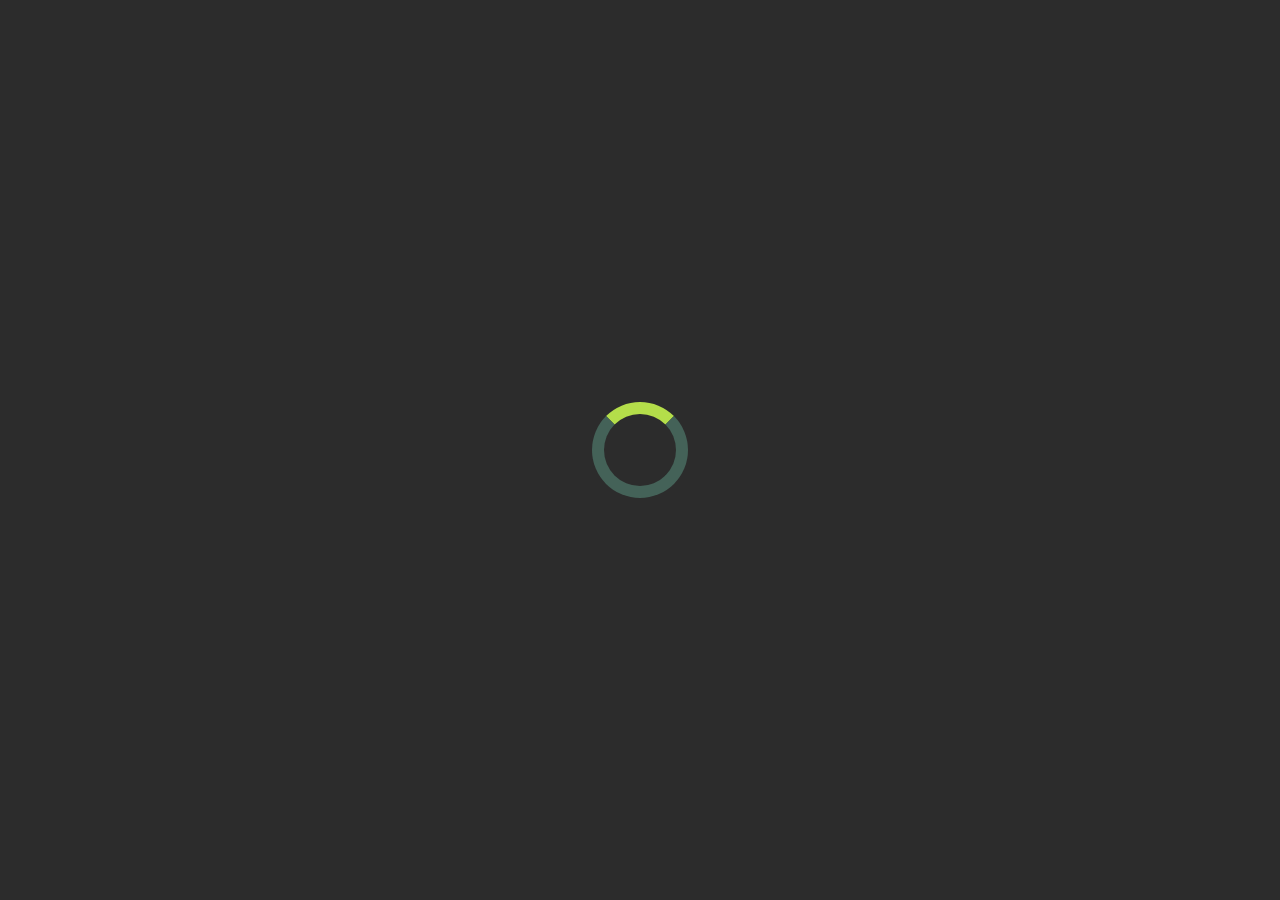
==== about.html @ 7322cbed "Add files via upload" ====
<!DOCTYPE html>
<html lang="en">
    <head>
        <meta charset="UTF-8">
        <meta name="viewport" content="width=device-width, initial-scale=1">
        <!---OG Markup-->
        <meta prefix="og: http://ogp.me/ns#" property="og:type" content="website">
        <meta prefix="og: http://ogp.me/ns#" property="og:title" content="Gaia Gardens Gallery">
        <meta prefix="og: http://ogp.me/ns#" property="og:description" content="Gardening and Tree Services Operating Out of the Seattle, Washington Area">
        <meta prefix="og: http://ogp.me/ns#" property="og:image" content="">
        <meta prefix="og: http://ogp.me/ns#" property="og:url" content="https://gaiagardensllc.com/">
        
        <title>Gaia Gardens Gardening and Tree Care Services</title>
        

        <!---CSS---->
        <link rel="stylesheet" href="css/main.css">
        
        <!---JQuery --->
        <script src="js/jquery-3.3.1.js"></script>
        
        <!-- Scroll Reveal -->
        <script src="https://unpkg.com/scrollreveal"></script>

        <!------Favicon------>
        <link rel="icon" type="image/x-icon" href="favicon/favicon.ico">

    </head>
    
    
    <body>
        <div class="loader"></div>
        <!------Main Content-------->
        <section class="content-container">
            <div class="content-grid">
            </div>
        </section>

        
            
            <!---footer---->
            <section class="footer hide-xs">
                <img id="gaiaartwork" alt="Gaia Gardens Logo" src="https://dsm01pap009files.storage.live.com/y4mifrXWDn3yxB9gNAbVy-Jupr7RdVoeD0kT7TOj5EGvlu9PlruiEE_PYUQQbYkNcsWnRDShMMbOlPxawJz4W0eNv2sY2my3F6KodFZ8nEQTxGMs_5nxZ-_zR8HdlmTIFI4hF0oIhA5LX70OFrwnEfauXGKGcWoj6_lmcTfAcJ6nCyubuO_No4MUYpLi_uggUK7?width=415&height=417&cropmode=none">
                <ul class="footer-ul">
                    <li class="footer-li" id="contact">
                        <h5 class="small-heading">Contact</h5>
                        <div class="three-line-container">
                            <a href = "mailto: bre@gaiagardensllc.com"><img id="mailicon" alt="mail icon" src="https://dsm01pap009files.storage.live.com/y4mYSI6exacHOWHHlFYE_RC-bww2R4UhVESfc-OuA1jfUn0pMkMTsXBqTiuxIhaKdesbsTMjk1hR34NZEmU-bzWkfKzFlLdi6lIK96YnWD4d2fbeAywzHszgT9WhI9O_RxhhParyBE1BhO3GxgsTqyx0ASFQHndNUmtg6ycSFO2pEK9444TTZiMCNu7TdUL7fY2?width=29&height=21&cropmode=none">bre@gaiagardensllc.com</a>
                            <a href="tel:4255126491"><img id="phoneicon" alt="phone icon" src="https://dsm01pap009files.storage.live.com/y4mPuQ8_GMMZfOQOy-wvH6ZScmKBG_Kg0Ayf1g4OPVoG_FqkrB412kARqYMcOAr_sAzrnqt0fIonwmwj_JQiuMnpruhwzKRaUEnkEj-Rs_JO4ds_jMGZ4E4_33dYZwd7o2qSVAqdM_VzGnJ-Qd21-GArDQUo7PVt0PCkWG77WDG4ezesXLjVy29Ha6K-easCRK_?width=21&height=21&cropmode=none">(425)-512-6491</a>
                            
                        </div>
                    </li>
                    <li class="footer-li" id="services">
                        <h5 class="small-heading">Services</h5>
                        <div class="one-line-container">
                            <ul>
                                <li><a href="services.html#garden">Garden Design + Installation </a></li>
                                <li><a href="services.html#tree-care">Tree Trimming and Removal</a></li>
                            </ul>
                        </div>
                    </li>
                    <li class="footer-li" id="location">
                        <h5 class="small-heading">Location</h5>
                        <div class="one-line-container">
                            <p>Seattle, Washington and Eastside, Washington</p>
                        </div>
                    </li>
                </ul>
                <p id="bottom-tag">Gaia Gardens LLC is fully licensed, bonded, and insured</p>
            </section>
        </section>
        <!-- JavaScript -->
        <script src="js/main.js"></script>
        <script src="js/mobile.js"></script>
    
    </body> 
</html>
---- css/main.css ----
@import url("https://use.fontawesome.com/releases/v5.13.1/css/all.css");
@import url("https://fonts.googleapis.com/css2?family=Aref+Ruqaa:wght@400;700&family=Roboto:ital,wght@0,100;0,300;0,400;0,500;0,700;0,900;1,100;1,300;1,400;1,500;1,700;1,900&display=swap");
@import url("https://fonts.googleapis.com/css2?family=Sacramento&display=swap");
@import url("https://use.fontawesome.com/releases/v5.13.1/css/all.css");
@import url("https://fonts.googleapis.com/css2?family=Aref+Ruqaa:wght@400;700&family=Roboto:ital,wght@0,100;0,300;0,400;0,500;0,700;0,900;1,100;1,300;1,400;1,500;1,700;1,900&display=swap");
@import url("https://fonts.googleapis.com/css2?family=Sacramento&display=swap");
@import url("https://use.fontawesome.com/releases/v5.13.1/css/all.css");
@import url("https://fonts.googleapis.com/css2?family=Aref+Ruqaa:wght@400;700&family=Roboto:ital,wght@0,100;0,300;0,400;0,500;0,700;0,900;1,100;1,300;1,400;1,500;1,700;1,900&display=swap");
@import url("https://fonts.googleapis.com/css2?family=Sacramento&display=swap");
@import url("https://use.fontawesome.com/releases/v5.13.1/css/all.css");
@import url("https://fonts.googleapis.com/css2?family=Aref+Ruqaa:wght@400;700&family=Roboto:ital,wght@0,100;0,300;0,400;0,500;0,700;0,900;1,100;1,300;1,400;1,500;1,700;1,900&display=swap");
@import url("https://fonts.googleapis.com/css2?family=Sacramento&display=swap");
* {
  box-sizing: border-box;
}

body {
  width: 100vw;
  overflow-x: hidden;
  overflow-y: scroll;
  margin: 0px;
}

html.sr .load-hidden {
  visibility: hidden;
}

html {
  scroll-behavior: smooth;
}

.main-padding {
  margin: 0;
  text-align: center;
}

.arrow-button-anchor {
  text-decoration: none;
  width: 16vw;
}
.arrow-button-anchor .green-arrow-button {
  display: grid;
  grid-template-columns: 1fr 1fr;
  background-color: #B4DE4A;
  width: 16vw;
  height: 1.8vw;
  border-radius: 44.9876px;
  justify-items: center;
  align-items: center;
  margin: 0;
  transition: 0.4s all ease;
}
.arrow-button-anchor .green-arrow-button p {
  font-family: "Roboto";
  font-style: normal;
  font-weight: 400;
  font-size: 1.2vw;
  font-variant: small-caps;
  margin: 0 0 0 1vw;
  color: #171C09;
  letter-spacing: 0.1em;
  transition: 0.4s all ease;
}
.arrow-button-anchor .green-arrow-button .arrow {
  width: 5vw;
  transition: 0.4s all ease;
  transform: translateX(-1.8em);
}
.arrow-button-anchor .green-arrow-button:hover {
  box-shadow: 0 0.1em 0.5em 0.1em rgb(68, 98, 88);
  background-color: #bff82e;
}
.arrow-button-anchor .green-arrow-button:hover .arrow {
  transform: translateX(0.1em);
}
.arrow-button-anchor .green-arrow-button:hover p {
  letter-spacing: 0.18em;
}

@media only screen and (max-width: 499px) {
  .overlay-carousel-container {
    display: grid;
    opacity: 0;
    visibility: hidden;
    grid-template-columns: 1fr;
    width: 100vw;
    height: 100vh;
    top: 0px;
    left: 0px;
    position: fixed;
    z-index: 99;
    transition: 0.8s all ease;
  }
  .overlay-carousel-container .overlay-carousel {
    display: grid;
    grid-template-columns: 1fr;
    justify-self: center;
    align-self: center;
    width: 90vw;
    height: 90vh;
    z-index: 99;
    background-color: #2C2C2C;
    box-shadow: rgba(50, 50, 105, 0.15) 0px 2px 5px 0px, rgba(0, 0, 0, 0.05) 0px 1px 1px 0px;
  }
  .overlay-carousel-container .overlay-carousel .x {
    position: absolute;
    z-index: 99;
    display: block;
    top: 10vh;
    right: 10vw;
    width: 2vw;
    height: 2vw;
    opacity: 1;
    transition: 0.4s all ease;
  }
  .overlay-carousel-container .overlay-carousel .x:hover {
    cursor: pointer;
    opacity: 0.6;
  }
  .overlay-carousel-container .overlay-carousel .overlay-carousel-picture {
    width: 90%;
    height: 90%;
    padding: 30px;
    align-self: center;
    justify-self: center;
    background-position: center;
    background-size: contain;
    background-repeat: no-repeat;
  }
  .dark-overlay {
    width: 100vw;
    height: 100vh;
    background-color: rgb(68, 98, 88);
    opacity: 0%;
    visibility: hidden;
    position: fixed;
    top: 0px;
    left: 0px;
    z-index: 98;
    transition: 0.4s all ease;
  }
  #alternate-nav-header {
    display: flex;
    flex-direction: column;
    position: absolute;
    justify-content: center;
    align-items: center;
    top: 20vw;
    left: 0px;
    z-index: 99;
    width: 100vw;
    height: 90vh;
    background-color: #2E443E;
  }
  #alternate-nav-header #main-nav ul {
    display: grid;
    width: 100%;
    height: 50vh;
    grid-template-columns: 1fr;
    justify-self: center;
    align-self: center;
    justify-items: center;
    list-style-type: none;
    padding: 0;
    margin-top: 20vw;
    visibility: visible;
  }
  #alternate-nav-header #main-nav ul .non-drop a {
    color: white;
    justify-self: center;
    align-self: center;
    text-decoration: none;
    font-family: "Roboto", sans-serif;
    text-transform: uppercase;
    font-weight: 400;
    font-size: 20px;
    transition: 0.4s all ease;
  }
  #alternate-nav-header #main-nav ul .non-drop a:hover {
    color: #B4DE4A;
    font-size: 21px;
    border-bottom: 3px solid #B4DE4A;
    font-weight: 600;
  }
  #alternate-nav-header #main-nav ul #dropdown {
    display: grid;
    grid-template-columns: 1fr;
  }
  #alternate-nav-header #main-nav ul #dropdown #dropdown-btn {
    color: white;
    text-decoration: none;
    font-family: "Roboto", sans-serif;
    text-transform: uppercase;
    font-weight: 400;
    font-size: 20px;
    transition: 0.4s all ease;
  }
  #alternate-nav-header #main-nav ul #dropdown #dropdown-content {
    display: none;
  }
  .content-container {
    position: relative;
    background-color: #D0D7CF;
    width: 100%;
    padding-top: 12vh;
    display: grid;
    align-self: center;
    justify-self: center;
    grid-template-columns: 1fr;
    z-index: 1;
  }
  .content-container .content-grid {
    display: grid;
    background-color: #FFF;
    width: 100%;
    grid-template-columns: 1fr;
    align-self: center;
    justify-self: center;
    /* hover */
    /* overlay styles */
    /* hover */
  }
  .content-container .content-grid .content-item {
    width: 100%;
    z-index: 99;
    box-shadow: rgba(0, 0, 0, 0.15) 0px 3px 3px 0px;
  }
  .content-container .content-grid .gallery-title {
    background-color: #FFFFFF;
    z-index: 99;
  }
  .content-container .content-grid .gallery-title h2 {
    font-family: "Roboto";
    font-style: normal;
    font-weight: 900;
    font-size: 42px;
    text-align: center;
    font-variant: all-small-caps;
    color: #2C2C2C;
    color: #2C2C2C;
    z-index: 98;
    transition: 1s all ease;
    margin-top: 50px;
    margin-bottom: 50px;
  }
  .content-container .content-grid .image-gallery {
    display: flex;
    flex-direction: column;
    gap: 5px;
    background-color: white;
    margin-left: 15px;
    margin-right: 15px;
  }
  .content-container .content-grid .image-gallery .column {
    display: flex;
    flex-direction: column;
    gap: 10px;
  }
  .content-container .content-grid .image-item img {
    width: 100%;
    border-radius: 0px;
    height: 100%;
    -o-object-fit: cover;
       object-fit: cover;
    box-shadow: rgba(50, 50, 105, 0.15) 0px 2px 5px 0px, rgba(0, 0, 0, 0.05) 0px 1px 1px 0px;
  }
  .content-container .content-grid .project-image-gallery {
    display: grid;
    grid-template-rows: 1fr 1fr 1fr;
    width: 80%;
    height: 90vh;
    gap: 10px;
    background-color: white;
    padding-top: 3vh;
    padding-bottom: 3vw;
    padding-left: 1vw;
    padding-right: 1vw;
    justify-self: center;
  }
  .content-container .content-grid .project-image-gallery .project {
    width: 100%;
  }
  .content-container .content-grid .project-image-gallery .project img {
    -o-object-fit: cover;
       object-fit: cover;
    width: 100%;
    height: 25vh;
  }
  .content-container .content-grid .project-image-gallery .project .project-overlay {
    position: relative;
    width: 100%;
    height: 100%;
    background: rgba(57, 57, 57, 0.502);
    border-radius: 0;
    top: -101%;
    left: 0;
    opacity: 0;
    transition: 0.4s all ease;
    color: #fff;
    font-family: "Roboto";
    font-weight: 400;
    font-size: 20px;
    line-height: 1.7vw;
    color: #FFFFFF;
    z-index: 99;
    /* center overlay content */
    display: flex;
    align-items: center;
    justify-content: center;
    cursor: pointer;
  }
  .content-container .content-grid .project:hover .project-overlay {
    opacity: 1;
  }
  .content-container .content-grid .image-item {
    position: relative;
    cursor: pointer;
  }
  .content-container .content-grid .overlay {
    position: absolute;
    width: 100%;
    height: 100%;
    background: rgba(57, 57, 57, 0.502);
    border-radius: 0;
    top: 0;
    left: 0;
    opacity: 0;
    transition: 0.4s all ease;
    color: #fff;
    font-family: "Roboto";
    font-weight: 400;
    font-size: 20px;
    line-height: 1.7vw;
    color: #FFFFFF;
    /* center overlay content */
    display: flex;
    align-items: center;
    justify-content: center;
  }
  .content-container .content-grid .image-item:hover .overlay {
    opacity: 1;
  }
}
@media only screen and (min-width: 500px) {
  .overlay-carousel-container {
    display: grid;
    opacity: 0;
    visibility: hidden;
    grid-template-columns: 1fr;
    width: 100vw;
    height: 100vh;
    top: 0px;
    left: 0px;
    position: fixed;
    z-index: 99;
    transition: 0.8s all ease;
  }
  .overlay-carousel-container .overlay-carousel {
    display: grid;
    grid-template-columns: 1fr;
    justify-self: center;
    align-self: center;
    width: 90vw;
    height: 90vh;
    z-index: 99;
    background-color: #2C2C2C;
    box-shadow: rgba(50, 50, 105, 0.15) 0px 2px 5px 0px, rgba(0, 0, 0, 0.05) 0px 1px 1px 0px;
  }
  .overlay-carousel-container .overlay-carousel .x {
    position: absolute;
    z-index: 99;
    display: block;
    top: 10vh;
    right: 10vw;
    width: 2vw;
    height: 2vw;
    opacity: 1;
    transition: 0.4s all ease;
  }
  .overlay-carousel-container .overlay-carousel .x:hover {
    cursor: pointer;
    opacity: 0.6;
  }
  .overlay-carousel-container .overlay-carousel .overlay-carousel-picture {
    width: 90%;
    height: 90%;
    padding: 30px;
    align-self: center;
    justify-self: center;
    background-position: center;
    background-size: contain;
    background-repeat: no-repeat;
  }
  .dark-overlay {
    width: 100vw;
    height: 100vh;
    background-color: rgb(68, 98, 88);
    opacity: 0%;
    visibility: hidden;
    position: fixed;
    top: 0px;
    left: 0px;
    z-index: 98;
    transition: 0.4s all ease;
  }
  .overlay-project-container {
    display: grid;
    opacity: 0;
    visibility: hidden;
    grid-template-columns: 1fr;
    width: 100vw;
    height: 100vh;
    top: 0px;
    left: 0px;
    position: fixed;
    z-index: 99;
    transition: 0.8s all ease;
  }
  .overlay-project-container .overlay-project {
    display: grid;
    grid-template-columns: 1fr;
    justify-self: center;
    align-self: center;
    width: 90vw;
    height: 98vh;
    z-index: 99;
    background-color: white;
    box-shadow: rgba(50, 50, 105, 0.15) 0px 2px 5px 0px, rgba(0, 0, 0, 0.05) 0px 1px 1px 0px;
  }
  .overlay-project-container .overlay-project .projectx {
    position: absolute;
    z-index: 99;
    display: block;
    top: 10vh;
    right: 10vw;
    width: 2vw;
    height: 2vw;
    opacity: 1;
    transition: 0.4s all ease;
  }
  .overlay-project-container .overlay-project .projectx:hover {
    cursor: pointer;
    opacity: 0.6;
  }
  .overlay-project-container .overlay-project .project-content {
    width: 50%;
    height: 90%;
    padding: 30px;
    align-self: center;
    justify-self: center;
    background-position: center;
    background-size: contain;
    background-repeat: no-repeat;
  }
  .overlay-project-container .overlay-project .project-content h2 {
    font-family: "Roboto";
    font-style: normal;
    font-weight: 900;
    font-size: 3vw;
    text-align: center;
    font-variant: all-small-caps;
    color: #2C2C2C;
    color: #2C2C2C;
    height: 12vh;
    padding-top: 3vh;
    z-index: 98;
    margin: 0;
  }
  #alternate-nav-header {
    display: grid;
    position: absolute;
    top: 3vh;
    right: 4vw;
    z-index: 99;
    width: 100vw;
    align-content: flex-end;
  }
  #alternate-nav-header #alternate-nav ul {
    display: grid;
    width: 50%;
    grid-template-columns: 1fr 1fr 1fr 1fr 1fr;
    justify-self: center;
    align-self: center;
    justify-items: center;
    list-style-type: none;
    padding: 0;
    background-color: none;
  }
  #alternate-nav-header #alternate-nav ul .non-drop a {
    color: white;
    justify-self: center;
    align-self: center;
    text-decoration: none;
    font-family: "Roboto", sans-serif;
    text-transform: uppercase;
    font-weight: 400;
    font-size: 0.9vw;
    transition: 0.4s all ease;
  }
  #alternate-nav-header #alternate-nav ul .non-drop a:hover {
    color: #B4DE4A;
    font-size: 0.95vw;
    border-bottom: 3px solid #B4DE4A;
    font-weight: 600;
  }
  #alternate-nav-header #alternate-nav ul #dropdown {
    display: grid;
    grid-template-columns: 1fr;
  }
  #alternate-nav-header #alternate-nav ul #dropdown #dropdown-btn {
    color: white;
    justify-self: center;
    align-self: center;
    text-decoration: none;
    font-family: "Roboto", sans-serif;
    text-transform: uppercase;
    font-weight: 400;
    font-size: 0.9vw;
    transition: 0.4s all ease;
  }
  #alternate-nav-header #alternate-nav ul #dropdown #dropdown-btn:hover {
    color: #B4DE4A;
    font-size: 0.95vw;
    font-weight: 500;
  }
  #alternate-nav-header #alternate-nav ul #dropdown #dropdown-content {
    display: grid;
    height: 0px;
    width: 100%;
    opacity: 0;
    grid-template-rows: 1fr 1fr 1fr;
    grid-template-columns: 1fr;
    align-items: center;
    background-color: #1C312A;
    padding: 0px;
    transition: 0.4s all ease;
  }
  #alternate-nav-header #alternate-nav ul #dropdown #dropdown-content a {
    transition: 0.4s all ease;
    text-decoration: none;
    font-family: "Roboto", sans-serif;
    text-transform: uppercase;
    font-weight: 400;
    font-size: small;
    padding: 10px;
    text-align: center;
    color: white;
    opacity: 0;
  }
  #alternate-nav-header #alternate-nav ul #dropdown:hover #dropdown-content {
    display: grid;
    grid-template-rows: 1fr 1fr 1fr;
    height: 10vw;
    width: 100%;
    opacity: 100%;
  }
  #alternate-nav-header #alternate-nav ul #dropdown:hover #dropdown-content a {
    opacity: 1;
  }
  #alternate-nav-header #alternate-nav ul #dropdown:hover #dropdown-content a:hover {
    color: #B4DE4A;
  }
  .content-container {
    position: relative;
    background-color: #D0D7CF;
    width: 100%;
    padding-top: 12vh;
    display: grid;
    align-self: center;
    justify-self: center;
    grid-template-columns: 1fr;
    z-index: 1;
  }
  .content-container .content-grid {
    display: grid;
    background-color: #FFF;
    width: 60%;
    grid-template-columns: 1fr;
    align-self: center;
    justify-self: center;
    margin-top: 10vh;
    margin-bottom: 30vh;
    /* hover */
    /* overlay styles */
    /* hover */
  }
  .content-container .content-grid .content-item {
    width: 100%;
    z-index: 99;
    box-shadow: rgba(0, 0, 0, 0.15) 0px 3px 3px 0px;
  }
  .content-container .content-grid #treeline {
    width: 100vw;
    position: absolute;
    bottom: -5vw;
    left: 0px;
    z-index: 1;
  }
  .content-container .content-grid .project-info #project-name {
    font-family: "Roboto";
    font-style: normal;
    font-weight: 900;
    font-size: 3vw;
    text-align: center;
    font-variant: all-small-caps;
    color: #2C2C2C;
    z-index: 98;
    margin: 0;
  }
  .content-container .content-grid .project-info #project-text1 {
    color: rgb(68, 98, 88);
    font-family: "Roboto";
    font-weight: 600;
    font-size: 1.2vw;
    line-height: 140%;
    text-align: left;
    margin: 0;
    padding-top: 2vw;
    font-variant: all-small-caps;
  }
  .content-container .content-grid .project-info #project-text2 {
    color: #2C2C2C;
    font-family: "Roboto";
    font-weight: 300;
    font-size: 1vw;
    line-height: 140%;
    text-align: left;
    width: 80%;
    word-wrap: break-word;
    margin: 0;
    padding-top: 2vw;
  }
  .content-container .content-grid #back-to-gallery-btn a {
    text-decoration: none;
  }
  .content-container .content-grid #carousel {
    display: flex;
    flex-direction: column;
    background-color: #2C2C2C;
    justify-self: center;
    align-self: center;
    z-index: 99;
    width: 100%;
    box-shadow: rgba(17, 17, 26, 0.1) 0px 0px 16px;
  }
  .content-container .content-grid #carousel #whitetitle {
    font-family: "Roboto";
    font-style: normal;
    font-weight: 900;
    font-size: 3vw;
    text-align: center;
    font-variant: all-small-caps;
    color: white;
    background-color: #2C2C2C;
    height: 12vh;
    padding-top: 3vh;
    z-index: 98;
    margin: 0;
    transition: 1s all ease;
  }
  .content-container .content-grid #carousel #greentitle {
    font-family: "Roboto";
    font-style: normal;
    font-weight: 900;
    font-size: 3vw;
    text-align: center;
    font-variant: all-small-caps;
    color: #B4DE4A;
    background-color: #2C2C2C;
    height: 12vh;
    padding-top: 3vh;
    z-index: 98;
    margin: 0;
    transition: 1s all ease;
  }
  .content-container .content-grid #carousel #carousel-arrows {
    height: 50vh;
    width: 100%;
    z-index: 95;
    display: flex;
    flex-direction: row;
  }
  .content-container .content-grid #carousel #carousel-arrows #leftdiv {
    background: linear-gradient(90deg, rgba(0, 0, 0, 0.8) 30%, rgba(0, 0, 0, 0));
    height: 50vh;
    width: 10vh;
    left: 0px;
    z-index: 98;
    display: flex;
    flex-direction: column;
    align-items: center;
    justify-content: center;
  }
  .content-container .content-grid #carousel #carousel-arrows #leftdiv #leftarrow {
    height: 5vw;
    cursor: pointer;
    transition: 0.2s all ease;
    visibility: hidden;
  }
  .content-container .content-grid #carousel #carousel-arrows #rightdiv {
    background: linear-gradient(-90deg, rgba(0, 0, 0, 0.8) 30%, rgba(0, 0, 0, 0.459) 80%, rgba(0, 0, 0, 0));
    height: 50vh;
    width: 10vh;
    margin: 0;
    position: absolute;
    right: 20vw;
    z-index: 98;
    display: flex;
    flex-direction: column;
    align-items: center;
    justify-content: center;
  }
  .content-container .content-grid #carousel #carousel-arrows #rightdiv #rightarrow {
    height: 5vw;
    cursor: pointer;
    transition: 0.2s all ease;
    visibility: visible;
  }
  .content-container .content-grid #carousel #carousel-image-container {
    width: 50vw;
    height: 50vw;
    background-color: transparent;
    overflow: hidden;
    z-index: 1;
    position: absolute;
    left: 25vw;
    top: 34vh;
    display: block;
  }
  .content-container .content-grid #carousel #carousel-image-container #img-window {
    height: 50vh;
    width: -moz-max-content;
    width: max-content;
  }
  .content-container .content-grid #carousel #carousel-image-container #img-window #img1 {
    background-image: url("https://onedrive.live.com/embed?resid=B81A9B7983F88386%218947&authkey=%21AB1Qh04as1rQ2TA&width=1920&height=1440");
    background-size: cover;
    background-repeat: no-repeat;
    background-position: center;
    width: 60vw;
    height: 50vh;
    position: absolute;
    left: 0;
    top: 0;
    transition: 2s all ease;
  }
  .content-container .content-grid #carousel #carousel-image-container #img-window #img2 {
    background-image: url("https://onedrive.live.com/embed?resid=B81A9B7983F88386%218937&authkey=%21AOdy5b469STyz9c&width=1221&height=1628");
    background-size: cover;
    background-repeat: no-repeat;
    background-position: center;
    width: 60vw;
    height: 50vh;
    position: absolute;
    left: 70vw;
    top: 0;
    transition: 2s all ease;
  }
  .content-container .content-grid #carousel #carousel-image-container #img-window #img3 {
    background-image: url("https://onedrive.live.com/embed?resid=B81A9B7983F88386%218866&authkey=%21APNppxyABeuv5hM&width=688&height=810");
    background-size: cover;
    background-repeat: no-repeat;
    background-position: center;
    width: 60vw;
    height: 50vh;
    position: absolute;
    left: 140vw;
    top: 0;
    transition: 2s all ease;
  }
  .content-container .content-grid #carousel #carousel-description {
    display: flex;
    height: 30%;
    width: 100%;
    flex-direction: column;
    align-items: flex-start;
    justify-content: center;
    padding: 5vw;
  }
  .content-container .content-grid #carousel #carousel-description h3 {
    font-family: "Roboto";
    font-style: normal;
    font-weight: 600;
    font-size: 1.2vw;
    line-height: 2vw;
    margin: 0;
    font-variant: all-small-caps;
    color: #B4DE4A;
  }
  .content-container .content-grid #carousel #carousel-description p {
    font-family: "Roboto";
    font-weight: 200;
    font-size: 0.9vw;
    line-height: 1.7vw;
    color: #FFFFFF;
  }
  .content-container .content-grid .gallery-title {
    background-color: #FFFFFF;
    z-index: 99;
    padding-top: 10vh;
  }
  .content-container .content-grid .gallery-title h2 {
    font-family: "Roboto";
    font-style: normal;
    font-weight: 900;
    font-size: 3vw;
    text-align: center;
    font-variant: all-small-caps;
    color: #2C2C2C;
    color: #2C2C2C;
    height: 12vh;
    padding-top: 3vh;
    z-index: 98;
    margin: 0;
    transition: 1s all ease;
  }
  .content-container .content-grid .image-gallery {
    display: flex;
    flex-direction: row;
    gap: 1vw;
    background-color: white;
    padding-top: 3vh;
    padding-bottom: 3vw;
    padding-left: 1vw;
    padding-right: 1vw;
  }
  .content-container .content-grid .project-image-gallery {
    display: grid;
    grid-template-columns: 1fr 1fr 1fr;
    height: 60vh;
    gap: 1vw;
    background-color: white;
    padding-top: 3vh;
    padding-bottom: 3vw;
    padding-left: 1vw;
    padding-right: 1vw;
  }
  .content-container .content-grid .project-image-gallery .project {
    width: 100%;
  }
  .content-container .content-grid .project-image-gallery .project img {
    -o-object-fit: cover;
       object-fit: cover;
    width: 100%;
    height: 100%;
  }
  .content-container .content-grid .project-image-gallery .project .project-overlay {
    position: relative;
    width: 100%;
    height: 100%;
    background: rgba(57, 57, 57, 0.502);
    border-radius: 0;
    top: -101%;
    left: 0;
    opacity: 0;
    transition: 0.4s all ease;
    color: #fff;
    font-family: "Roboto";
    font-weight: 400;
    font-size: 0.9vw;
    line-height: 1.7vw;
    color: #FFFFFF;
    z-index: 99;
    /* center overlay content */
    display: flex;
    align-items: center;
    justify-content: center;
    cursor: pointer;
  }
  .content-container .content-grid .project:hover .project-overlay {
    opacity: 1;
  }
  .content-container .content-grid .image-gallery .column {
    display: flex;
    flex-direction: column;
    gap: 1vw;
  }
  .content-container .content-grid .image-item img {
    width: 100%;
    border-radius: 0px;
    height: 100%;
    -o-object-fit: cover;
       object-fit: cover;
    box-shadow: rgba(50, 50, 105, 0.15) 0px 2px 5px 0px, rgba(0, 0, 0, 0.05) 0px 1px 1px 0px;
  }
  .content-container .content-grid .image-item {
    position: relative;
    cursor: pointer;
  }
  .content-container .content-grid .overlay {
    position: absolute;
    width: 100%;
    height: 100%;
    background: rgba(57, 57, 57, 0.502);
    border-radius: 0;
    top: 0;
    left: 0;
    opacity: 0;
    transition: 0.4s all ease;
    color: #fff;
    font-family: "Roboto";
    font-weight: 400;
    font-size: 0.9vw;
    line-height: 1.7vw;
    color: #FFFFFF;
    /* center overlay content */
    display: flex;
    align-items: center;
    justify-content: center;
  }
  .content-container .content-grid .image-item:hover .overlay {
    opacity: 1;
  }
}
@media only screen and (max-width: 499px) {
  .content-container {
    position: relative;
    background-color: #D0D7CF;
    width: 100%;
    display: grid;
    align-self: center;
    justify-self: center;
    grid-template-columns: 1fr;
    z-index: 1;
    padding-top: 8vh;
  }
  .content-container #servicesbanner {
    display: grid;
    grid-template-rows: 2fr;
    width: 100vw;
    height: 85vh;
    background-position: center;
    background-repeat: no-repeat;
    background-size: cover;
    background-image: url("https://onedrive.live.com/embed?resid=B81A9B7983F88386%218945&authkey=%21ANOnX3tIMdao29k&width=1000&height=572");
  }
  .content-container #servicesbanner #mobiletext1 {
    width: 100vw;
    display: flex;
    flex-direction: row;
    position: relative;
    justify-content: center;
  }
  .content-container #servicesbanner #mobiletext1 h2 {
    padding-top: 150px;
    width: 80vw;
    text-align: center;
    font-family: "Roboto";
    font-style: normal;
    font-weight: 700;
    font-size: 28px;
    font-variant: all-small-caps;
    color: white;
  }
  .content-container #servicesbanner #mobiletext2 {
    width: 100vw;
    display: grid;
    grid-template-columns: 1fr;
    position: relative;
    justify-items: center;
    padding-bottom: 100px;
  }
  .content-container #servicesbanner #mobiletext2 h4 {
    font-style: normal;
    text-align: center;
    font-family: "Roboto";
    font-weight: 300;
    font-size: 20px;
    color: white;
    width: 70vw;
    padding-bottom: 20px;
  }
  .content-container #servicesbanner #mobiletext2 a {
    width: 200px;
    height: 40px;
    background-color: #B4DE4A;
    text-decoration: none;
    border-radius: 25px;
    display: grid;
    transition: 0.4s all ease;
  }
  .content-container #servicesbanner #mobiletext2 a p {
    font-family: "Roboto";
    color: rgb(0, 0, 0);
    margin: 0;
    align-self: center;
    justify-self: center;
  }
  .content-container #servicesbanner #mobiletext2 a:hover {
    background-color: rgba(180, 222, 74, 0.5607843137);
    box-shadow: 0 0.1em 0.5em 0.1em rgba(0, 0, 0, 0.801);
    cursor: pointer;
  }
  .content-container #servicesbanner #mobiletext2 a:hover p {
    color: white;
  }
  .content-container .services-title {
    background-color: transparent;
    z-index: 99;
    padding-top: 30px;
    width: 100%;
    justify-self: center;
  }
  .content-container .services-title h2 {
    font-family: "Roboto";
    font-style: normal;
    font-weight: 900;
    font-size: 42px;
    text-align: center;
    font-variant: all-small-caps;
    color: #2C2C2C;
    color: #2C2C2C;
    height: 12vh;
    padding-top: 3vh;
    z-index: 98;
    margin: 0;
    transition: 1s all ease;
  }
  .content-container #tree-care {
    display: flex;
    flex-direction: column;
    background-color: #FFF;
    width: 100%;
    justify-self: center;
    align-items: center;
    justify-items: center;
    padding-top: 30px;
  }
  .content-container #tree-care .image-row {
    display: flex;
    flex-direction: row;
    width: 95%;
    justify-self: center;
    align-content: center;
    justify-content: center;
    margin-top: 5vw;
  }
  .content-container #tree-care .image-row img {
    width: 95%;
    justify-self: center;
  }
  .content-container #tree-care h3 {
    font-family: "Roboto";
    font-style: normal;
    font-weight: 800;
    font-size: 28px;
    text-align: center;
    font-variant: all-small-caps;
    color: rgb(68, 98, 88);
    padding-top: 30px;
    line-height: 80%;
    width: 70%;
    margin-top: 1vw;
    margin-bottom: 0;
  }
  .content-container #tree-care p {
    color: #2C2C2C;
    font-family: "Roboto";
    font-weight: 300;
    font-size: 18px;
    line-height: 140%;
    width: 60%;
    height: 70%;
    word-wrap: break-word;
    margin: 0;
    padding-top: 30px;
    padding-bottom: 60px;
    text-align: center;
  }
  .content-container #garden {
    display: grid;
    background-color: #FFF;
    width: 100%;
    justify-self: center;
    align-content: center;
    justify-items: center;
    padding-top: 30px;
  }
  .content-container #garden .image-row {
    display: flex;
    flex-direction: row;
    width: 100%;
    justify-self: center;
    align-content: center;
    justify-content: center;
    margin-top: 5vw;
  }
  .content-container #garden .image-row img {
    width: 95%;
    justify-self: center;
  }
  .content-container #garden h3 {
    font-family: "Roboto";
    font-style: normal;
    font-weight: 800;
    font-size: 28px;
    text-align: center;
    font-variant: all-small-caps;
    color: rgb(68, 98, 88);
    padding-top: 30px;
    width: 70%;
    margin-top: 1vw;
    margin-bottom: 0;
    line-height: 80%;
  }
  .content-container #garden p {
    color: #2C2C2C;
    font-family: "Roboto";
    font-weight: 300;
    font-size: 18px;
    line-height: 140%;
    width: 60%;
    height: 70%;
    word-wrap: break-word;
    margin: 0;
    padding-top: 30px;
    text-align: center;
    padding-bottom: 60px;
  }
  .content-container #question-header {
    background-color: #2C2C2C;
    width: 100%;
    height: 60vh;
    justify-self: center;
    display: flex;
    flex-direction: column;
    justify-content: center;
    justify-items: center;
    align-items: center;
  }
  .content-container #question-header h3 {
    color: #B4DE4A;
    font-family: "Roboto";
    font-size: 25px;
    font-style: normal;
    font-weight: 900;
    line-height: 95.187%;
    font-variant: all-small-caps;
    letter-spacing: 0.25vw;
  }
  .content-container #question-header ol {
    width: 95%;
  }
  .content-container #question-header ol li {
    color: #FFF;
    font-family: "Roboto";
    font-size: 18px;
    font-style: normal;
    font-weight: 400;
    line-height: 95.187%;
    font-variant: all-small-caps;
    padding-top: 1vw;
    padding-bottom: 1vw;
    letter-spacing: 0.1vw;
  }
  .content-container #questionnaire {
    display: flex;
    width: 100%;
    align-self: center;
    justify-self: center;
    align-content: center;
    margin-bottom: 5vw;
    background-color: white;
  }
  .content-container #questionnaire #edef3681-fa9e-4070-b2be-fc23075d9115 {
    width: 100% !important;
    background-color: white;
    margin-top: 5vw;
  }
}
@media only screen and (min-width: 500px) {
  .content-container {
    position: relative;
    background-color: #D0D7CF;
    width: 100%;
    padding-top: 12vh;
    display: grid;
    align-self: center;
    justify-self: center;
    grid-template-columns: 1fr;
    z-index: 1;
  }
  .content-container #servicesbanner {
    display: grid;
    width: 100vw;
    height: 40vw;
    background-position: center;
    background-repeat: no-repeat;
    background-size: cover;
    background-image: url("https://onedrive.live.com/embed?resid=B81A9B7983F88386%218945&authkey=%21ANOnX3tIMdao29k&width=1000&height=572");
  }
  .content-container #servicesbanner #text1 {
    position: absolute;
    left: 10%;
    top: 10%;
    width: -moz-fit-content;
    width: fit-content;
    height: -moz-fit-content;
    height: fit-content;
    display: flex;
    flex-direction: row;
  }
  .content-container #servicesbanner #text1 h2 {
    text-align: left;
    width: -moz-fit-content;
    width: fit-content;
    font-family: "Roboto";
    font-style: normal;
    font-weight: 700;
    font-size: 30px;
    font-variant: all-small-caps;
    color: white;
    line-height: 80%;
    margin-right: 0;
    margin-left: 1vw;
    transition: 0.4 s all ease;
  }
  .content-container #servicesbanner #text2 {
    display: flex;
    flex-direction: row;
    position: absolute;
    left: 10%;
    top: 11%;
  }
  .content-container #servicesbanner #text2 h4 {
    font-style: normal;
    font-family: "Roboto";
    font-weight: 300;
    font-size: 24px;
    color: white;
    line-height: 80%;
    margin-right: 0;
    opacity: 0;
    margin-left: 1vw;
  }
  .content-container #servicesbanner #text2 a {
    margin-left: 200px;
    width: 200px;
    height: 40px;
    background-color: #B4DE4A;
    text-decoration: none;
    border-radius: 25px;
    display: grid;
    transition: 0.4s all ease;
  }
  .content-container #servicesbanner #text2 a p {
    font-family: "Roboto";
    color: rgb(0, 0, 0);
    margin: 0;
    align-self: center;
    justify-self: center;
  }
  .content-container #servicesbanner #text2 a:hover {
    background-color: rgba(180, 222, 74, 0.5607843137);
    box-shadow: 0 0.1em 0.5em 0.1em rgba(0, 0, 0, 0.801);
    cursor: pointer;
  }
  .content-container #servicesbanner #text2 a:hover p {
    color: white;
  }
  .content-container .services-title {
    background-color: transparent;
    z-index: 99;
    padding-top: 5vh;
    width: 100%;
    justify-self: center;
  }
  .content-container .services-title h2 {
    font-family: "Roboto";
    font-style: normal;
    font-weight: 900;
    font-size: 3vw;
    text-align: center;
    font-variant: all-small-caps;
    color: #2C2C2C;
    color: #2C2C2C;
    height: 12vh;
    padding-top: 3vh;
    z-index: 98;
    margin: 0;
    transition: 1s all ease;
  }
  .content-container #tree-care {
    display: flex;
    flex-direction: column;
    background-color: #FFF;
    width: 100%;
    justify-self: center;
    align-items: center;
    justify-items: center;
  }
  .content-container #tree-care .image-row {
    display: flex;
    flex-direction: row;
    width: 80%;
    justify-self: center;
    align-content: center;
    justify-content: center;
    margin-top: 5vw;
  }
  .content-container #tree-care .image-row img {
    width: 80%;
    justify-self: center;
  }
  .content-container #tree-care h3 {
    font-family: "Roboto";
    font-style: normal;
    font-weight: 800;
    font-size: 1.75vw;
    text-align: center;
    font-variant: all-small-caps;
    color: rgb(68, 98, 88);
    padding-top: 2vh;
    width: 70%;
    margin-top: 1vw;
    margin-bottom: 0;
  }
  .content-container #tree-care p {
    font-family: "Roboto";
    padding: 1vw;
    color: #2C2C2C;
    font-family: "Roboto";
    font-weight: 300;
    font-size: 1.2vw;
    line-height: 150%;
    text-align: left;
    width: 70%;
    height: 70%;
    margin-bottom: 12vw;
  }
  .content-container #garden {
    display: grid;
    background-color: #FFF;
    width: 100%;
    justify-self: center;
    align-content: center;
    justify-items: center;
  }
  .content-container #garden .image-row {
    display: flex;
    flex-direction: row;
    width: 80%;
    justify-self: center;
    align-content: center;
    justify-content: center;
    margin-top: 5vw;
  }
  .content-container #garden .image-row img {
    width: 80%;
    justify-self: center;
  }
  .content-container #garden h3 {
    font-family: "Roboto";
    font-style: normal;
    font-weight: 800;
    font-size: 1.75vw;
    text-align: center;
    font-variant: all-small-caps;
    color: rgb(68, 98, 88);
    padding-top: 2vh;
    width: 70%;
    margin-top: 1vw;
    margin-bottom: 0;
  }
  .content-container #garden p {
    font-family: "Roboto";
    padding: 1vw;
    margin-top: 2vh;
    color: #2C2C2C;
    font-family: "Roboto";
    font-weight: 300;
    font-size: 1.2vw;
    line-height: 150%;
    text-align: left;
    width: 70%;
    height: 70%;
    padding-top: 2vw;
    margin-bottom: 5vw;
  }
  .content-container #question-header {
    background-color: #2C2C2C;
    width: 100%;
    justify-self: center;
    display: flex;
    flex-direction: column;
    justify-content: center;
    justify-items: center;
    align-items: center;
    height: 20vw;
  }
  .content-container #question-header h3 {
    color: #B4DE4A;
    font-family: "Roboto";
    font-size: 1.5vw;
    font-style: normal;
    font-weight: 900;
    line-height: 95.187%;
    font-variant: all-small-caps;
    letter-spacing: 0.25vw;
  }
  .content-container #question-header ol {
    width: 60%;
  }
  .content-container #question-header ol li {
    color: #FFF;
    font-family: "Roboto";
    font-size: 1.2vw;
    font-style: normal;
    font-weight: 400;
    line-height: 95.187%;
    font-variant: all-small-caps;
    padding-top: 1vw;
    padding-bottom: 1vw;
    letter-spacing: 0.1vw;
  }
  .content-container #questionnaire {
    display: flex;
    width: 100%;
    align-self: center;
    justify-self: center;
    align-content: center;
    margin-bottom: 5vw;
    background-color: white;
  }
  .content-container #questionnaire #edef3681-fa9e-4070-b2be-fc23075d9115 {
    width: 100% !important;
    background-color: white;
    margin-top: 5vw;
  }
}
@media only screen and (max-width: 499px) {
  .content-wip-page {
    position: relative;
    background-color: #1C312A;
    width: 100%;
    padding-top: 12vh;
    display: grid;
    align-self: center;
    justify-self: center;
    grid-template-columns: 1fr;
    z-index: 1;
  }
  .content-wip-page .content-grid {
    display: grid;
    width: 70vw;
    grid-template-columns: 1fr;
    align-self: center;
    justify-self: center;
    margin-top: 10vh;
    margin-bottom: 10vh;
  }
  .content-wip-page .content-grid .content-item {
    width: 100%;
    z-index: 99;
    box-shadow: rgba(0, 0, 0, 0.15) 0px 3px 3px 0px;
  }
  .content-wip-page .content-grid #wip {
    height: 70vh;
    background-color: rgb(68, 98, 88);
    display: flex;
    align-items: center;
    justify-content: center;
    padding: 4vw;
  }
  .content-wip-page .content-grid #wip h1 {
    font-family: "Roboto";
    font-style: normal;
    font-weight: 800;
    font-size: 2.5vw;
    text-align: center;
    font-variant: all-small-caps;
    color: #B4DE4A;
  }
}
@media only screen and (min-width: 500px) {
  .content-wip-page {
    position: relative;
    background-color: #1C312A;
    width: 100%;
    padding-top: 12vh;
    display: grid;
    align-self: center;
    justify-self: center;
    grid-template-columns: 1fr;
    z-index: 1;
  }
  .content-wip-page .content-grid {
    display: grid;
    width: 70vw;
    grid-template-columns: 1fr;
    align-self: center;
    justify-self: center;
    margin-top: 10vh;
    margin-bottom: 10vh;
  }
  .content-wip-page .content-grid .content-item {
    width: 100%;
    z-index: 99;
    box-shadow: rgba(0, 0, 0, 0.15) 0px 3px 3px 0px;
  }
  .content-wip-page .content-grid #wip {
    height: 70vh;
    background-color: rgb(68, 98, 88);
    display: flex;
    align-items: center;
    justify-content: center;
    padding: 4vw;
  }
  .content-wip-page .content-grid #wip h1 {
    font-family: "Roboto";
    font-style: normal;
    font-weight: 800;
    font-size: 2.5vw;
    text-align: center;
    font-variant: all-small-caps;
    color: #B4DE4A;
  }
}
@media only screen and (max-width: 499px) {
  .hide-xs {
    display: none;
    visibility: hidden;
  }
  .loader {
    position: fixed;
    left: 0;
    top: 0;
    width: 100vw;
    height: 100vh;
    display: flex;
    align-items: center;
    justify-content: center;
    background: #2C2C2C;
    z-index: 200;
    transition: opacity 0.75s, visibility 0.75s;
  }
  .loader--hidden {
    opacity: 0;
    visibility: hidden;
  }
  .loader::after {
    content: "";
    width: 8vh;
    height: 8vh;
    border: 1vw solid rgb(68, 98, 88);
    border-top-color: #B4DE4A;
    border-radius: 50%;
    animation: loading 0.75s ease infinite;
  }
  @keyframes loading {
    from {
      transform: rotate(0turn);
    }
    to {
      transform: rotate(1turn);
    }
  }
  .main-body {
    display: grid;
    width: 100vw;
    align-content: center;
    background-color: transparent;
    height: -moz-fit-content;
    height: fit-content;
    overflow-x: clip;
    overflow-y: clip;
  }
  .main-body .top-bar {
    display: flex;
    position: absolute;
    left: 0px;
    top: 0px;
    z-index: 99;
    flex-direction: column;
    background-color: #2E443E;
    width: 100vw;
    height: 20vw;
    justify-content: center;
    margin-bottom: 20vw;
  }
  .main-body .top-bar #hamburger {
    align-self: center;
  }
  .main-body #main-nav-header {
    display: flex;
    flex-direction: column;
    position: absolute;
    justify-content: center;
    align-items: center;
    top: 20vw;
    left: 0px;
    z-index: 99;
    width: 100vw;
    height: 90vh;
    background-color: #2E443E;
  }
  .main-body #main-nav-header #main-nav ul {
    display: grid;
    width: 100%;
    height: 50vh;
    grid-template-columns: 1fr;
    justify-self: center;
    align-self: center;
    justify-items: center;
    list-style-type: none;
    padding: 0;
    margin-top: 20vw;
    visibility: visible;
  }
  .main-body #main-nav-header #main-nav ul .non-drop a {
    color: white;
    justify-self: center;
    align-self: center;
    text-decoration: none;
    font-family: "Roboto", sans-serif;
    text-transform: uppercase;
    font-weight: 400;
    font-size: 20px;
    transition: 0.4s all ease;
  }
  .main-body #main-nav-header #main-nav ul .non-drop a:hover {
    color: #B4DE4A;
    font-size: 21px;
    border-bottom: 3px solid #B4DE4A;
    font-weight: 600;
  }
  .main-body #main-nav-header #main-nav ul #dropdown {
    display: grid;
    grid-template-columns: 1fr;
  }
  .main-body #main-nav-header #main-nav ul #dropdown #dropdown-btn {
    color: white;
    text-decoration: none;
    font-family: "Roboto", sans-serif;
    text-transform: uppercase;
    font-weight: 400;
    font-size: 20px;
    transition: 0.4s all ease;
  }
  .main-body #main-nav-header #main-nav ul #dropdown #dropdown-content {
    display: none;
  }
  .main-body #mobile-background {
    position: absolute;
    display: grid;
    grid-template-columns: 1fr;
    left: 0px;
    top: 0vw;
    width: 100vw;
    height: 100vh;
    background-color: #D0D7CF;
    overflow-y: auto;
    overflow-x: hidden;
    perspective: 10px;
  }
  .main-body #mobile-background #treescontainer {
    display: flex;
    align-items: center;
    justify-content: center;
    transform-style: preserve-3d;
    z-index: -1;
  }
  .main-body #mobile-background #mobile-logo {
    align-self: center;
    justify-self: center;
    z-index: -2;
  }
  .main-body #mobile-background #mobile-splash {
    position: absolute;
    top: 100vh;
    z-index: -2;
    width: 100%;
    display: flex;
    justify-content: center;
  }
  .main-body #mobile-background #mobile-splash h3 {
    font-family: "Roboto", sans-serif;
    font-weight: 300;
    line-height: 120%;
    font-size: 4.5vw;
    letter-spacing: 0.05em;
    text-transform: uppercase;
    color: white;
    text-align: center;
    z-index: 99;
    padding-top: 1vh;
    width: 80%;
  }
  .main-body #mobile-background #treesforeground {
    position: absolute;
    display: flex;
    flex-direction: column;
    top: 0;
    left: 0;
    height: 100%;
    width: 100%;
    -o-object-fit: cover;
       object-fit: cover;
    z-index: -1;
    transform: scale(1.5) translateZ(-5px);
    padding: 0;
  }
  .main-body #mobile-background #treesforeground img {
    width: 100%;
  }
  .main-body #mobile-background #treesmiddle {
    position: absolute;
    top: 0;
    left: 0;
    height: 100%;
    width: 100%;
    -o-object-fit: cover;
       object-fit: cover;
    transform: scale(1.75) translateZ(-7.5px);
  }
  .main-body #mobile-background #treesbg {
    position: absolute;
    top: 0;
    left: 0;
    height: 100%;
    width: 100%;
    -o-object-fit: cover;
       object-fit: cover;
    transform: scale(2) translateZ(-10px);
  }
  .main-body .content {
    position: relative;
    margin-top: 87vh;
    background-color: rgb(68, 98, 88);
    width: 100vw;
    display: grid;
    grid-template-columns: 1fr;
    z-index: 1;
  }
  .main-body .content .content-grid {
    display: grid;
    width: 100vw;
    grid-template-columns: 1fr;
    align-self: center;
    justify-self: center;
    margin-top: 0vh;
    margin-bottom: 0vh;
  }
  .main-body .content .content-grid .content-item {
    width: 100%;
    z-index: 99;
    box-shadow: rgba(0, 0, 0, 0.15) 0px 3px 3px 0px;
  }
  .main-body .content .content-grid #item1 {
    background-color: #2C2C2C;
    display: flex;
    flex-direction: column;
    justify-content: flex-start;
    height: -moz-fit-content;
    height: fit-content;
    width: 100%;
    justify-self: center;
    margin-top: 4vw;
  }
  .main-body .content .content-grid #item1 #side-image1-mobile {
    width: 100%;
    align-self: center;
    padding: 0vw;
  }
  .main-body .content .content-grid #item1 #two-row-container1 {
    display: flex;
    flex-direction: column;
    width: 90%;
    justify-items: center;
    align-self: center;
    justify-self: center;
    height: -moz-fit-content;
    height: fit-content;
  }
  .main-body .content .content-grid #item1 #two-row-container1 #row1 {
    width: 100%;
    height: 50vh;
    justify-self: center;
    align-self: center;
    justify-content: center;
    padding: 2vw;
    display: flex;
    flex-direction: column;
    align-items: center;
  }
  .main-body .content .content-grid #item1 #two-row-container1 #row1 h3 {
    font-family: "Roboto";
    font-style: normal;
    font-weight: 500;
    font-size: 7.5vw;
    text-align: center;
    font-variant: all-small-caps;
    color: #B4DE4A;
    margin-bottom: 0;
  }
  .main-body .content .content-grid #item1 #two-row-container1 #row1 p {
    font-family: "Roboto";
    font-weight: 200;
    font-size: 4.5vw;
    line-height: 160%;
    color: #FFFFFF;
    text-align: center;
    padding-top: 2vw;
    width: 90%;
  }
  .main-body .content .content-grid #item1 #two-row-container1 #row2 {
    display: flex;
    flex-direction: column;
    width: 60%;
    height: -moz-fit-content;
    height: fit-content;
    justify-self: center;
    align-self: center;
    border-top: 1.5px solid #B4DE4A;
    padding-top: 15vw;
    padding-bottom: 15vw;
  }
  .main-body .content .content-grid #item1 #two-row-container1 #row2 div {
    display: flex;
    flex-direction: column;
    align-items: center;
    justify-items: center;
    height: -moz-fit-content;
    height: fit-content;
    padding-bottom: 4vw;
  }
  .main-body .content .content-grid #item1 #two-row-container1 #row2 div img {
    padding-bottom: 3vw;
    height: 15vw;
  }
  .main-body .content .content-grid #item1 #two-row-container1 #row2 div h5 {
    font-family: "Roboto";
    font-style: normal;
    font-weight: 600;
    font-size: 5vw;
    line-height: 100%;
    text-align: center;
    font-variant: all-small-caps;
    color: #B4DE4A;
    align-self: center;
    margin-bottom: 0;
    margin-top: 4vw;
  }
  .main-body .content .content-grid #item1 #two-row-container1 #row2 div p {
    font-family: "Roboto";
    font-weight: 200;
    font-size: 4vw;
    line-height: 170%;
    color: #FFFFFF;
    text-align: center;
    margin-top: 1vw;
    width: -moz-fit-content;
    width: fit-content;
  }
  .main-body .content .content-grid #item3 {
    display: grid;
    grid-template-columns: 1fr;
    background-color: white;
    width: 100vw;
    height: -moz-fit-content;
    height: fit-content;
    align-items: center;
    justify-items: center;
    align-content: center;
    justify-content: center;
  }
  .main-body .content .content-grid #item3 #familyinfo {
    width: 100%;
    height: -moz-fit-content;
    height: fit-content;
    display: grid;
    grid-template-columns: 1fr;
    position: relative;
    justify-items: center;
  }
  .main-body .content .content-grid #item3 #familyinfo img {
    width: 100%;
  }
  .main-body .content .content-grid #item3 #familyinfo h3 {
    font-family: "Roboto";
    font-style: normal;
    font-weight: 900;
    font-size: 46px;
    line-height: 85%;
    text-align: center;
    font-variant: all-small-caps;
    color: rgb(68, 98, 88);
    text-align: left;
    margin-top: 0;
    padding-bottom: 5px;
    padding-top: 100px;
    border-bottom: 3px solid rgb(68, 98, 88);
    width: -moz-fit-content;
    width: fit-content;
    height: -moz-fit-content;
    height: fit-content;
    margin: 0;
  }
  .main-body .content .content-grid #item3 #familyinfo p {
    color: #2C2C2C;
    font-family: "Roboto";
    font-weight: 300;
    font-size: 18px;
    line-height: 140%;
    width: 60%;
    height: 70%;
    word-wrap: break-word;
    margin: 0;
    padding-top: 70px;
    text-align: center;
  }
  .main-body .content .content-grid #item3 #familyinfo h5 {
    font-family: "Sacramento";
    text-align: center;
    color: black;
    font-weight: 100;
    font-size: 38px;
    margin: 0;
    padding-top: 70px;
    padding-bottom: 100px;
    width: 70%;
  }
  .main-body .content .content-grid #item3 img {
    width: 100%;
  }
  .main-body .content .content-grid #item4 {
    display: grid;
    grid-template-columns: 1fr;
    background-image: url("https://onedrive.live.com/embed?resid=B81A9B7983F88386%219012&authkey=%21AC7DRUs41kNuNJ4&width=1466&height=1078");
    background-repeat: no-repeat;
    background-position: right;
    background-size: cover;
    opacity: 100%;
    width: 100%;
    height: 100vh;
    align-items: center;
  }
  .main-body .content .content-grid #item4 #container-column {
    display: flex;
    flex-direction: column;
    height: 20vw;
    align-items: center;
    justify-content: center;
  }
  .main-body .content .content-grid #item4 #container-column h3 {
    color: rgb(68, 98, 88);
    font-family: "Roboto";
    font-style: normal;
    font-weight: 900;
    font-size: 33px;
    line-height: 90%;
    text-align: center;
    font-variant: all-small-caps;
    width: 70%;
    text-align: center;
    padding: 30px;
    background-color: white;
    box-shadow: #FFFFFF 1px 0 10px;
  }
  .main-body .content .content-grid #pruningpic {
    display: flex;
    padding: 0;
    height: 60vh;
    background-color: #F1ECE8;
  }
  .main-body .content .content-grid #item5 {
    height: 100vh;
    display: grid;
    grid-template-columns: 1fr;
    background-color: #F1ECE8;
    align-content: center;
    justify-content: center;
    justify-items: center;
  }
  .main-body .content .content-grid #item5 h3 {
    font-family: "Roboto";
    font-style: normal;
    font-weight: 900;
    font-size: 35px;
    line-height: 85%;
    text-align: center;
    font-variant: all-small-caps;
    color: rgb(68, 98, 88);
    margin-bottom: 30px;
  }
  .main-body .content .content-grid #item5 p {
    color: #2C2C2C;
    font-family: "Roboto";
    font-weight: 300;
    font-size: 18px;
    line-height: 140%;
    width: 60%;
    height: 70%;
    word-wrap: break-word;
    margin: 0;
    padding-top: 40px;
    text-align: center;
  }
  .main-body .content #treeline {
    width: 100vw;
    position: absolute;
    bottom: -5vw;
    left: 0px;
    z-index: 1;
  }
  .main-body .footer {
    display: flex;
    align-self: center;
    align-items: center;
    width: 100vw;
    height: 30vh;
    background-color: #1C312A;
    align-content: center;
    justify-content: flex-start;
    margin: 0;
    z-index: 90;
    position: relative;
    bottom: 0px;
    margin-bottom: 0px;
    justify-content: center;
  }
  .main-body .footer #bottom-tag {
    color: white;
    font-family: "Roboto";
    font-weight: 200;
    font-size: 18px;
    text-align: center;
    padding: 10px;
    margin: 0;
  }
}
@media only screen and (min-width: 500px) {
  .hide-xl {
    display: none;
    visibility: hidden;
  }
  .loader {
    position: fixed;
    left: 0;
    top: 0;
    width: 100vw;
    height: 100vh;
    display: flex;
    align-items: center;
    justify-content: center;
    background: #2C2C2C;
    z-index: 200;
    transition: opacity 0.75s, visibility 0.75s;
  }
  .loader--hidden {
    opacity: 0;
    visibility: hidden;
  }
  .loader::after {
    content: "";
    width: 8vh;
    height: 8vh;
    border: 1vw solid rgb(68, 98, 88);
    border-top-color: #B4DE4A;
    border-radius: 50%;
    animation: loading 0.75s ease infinite;
  }
  @keyframes loading {
    from {
      transform: rotate(0turn);
    }
    to {
      transform: rotate(1turn);
    }
  }
  .main-body {
    display: grid;
    width: 100vw;
    align-content: center;
    background-color: transparent;
    overflow-y: hidden;
  }
  .main-body .top-bar {
    display: flex;
    position: absolute;
    left: 0px;
    top: 0px;
    z-index: 99;
    flex-direction: row;
    background-image: url("https://dsm01pap009files.storage.live.com/y4mxtardiGUtDY3kgODSqZqoILtOsaT3ZU6mSkxMH5Zxd605WfUc0u-CHrkdSZMRZ1QwaOiUOVYixA11vlfFMxn3DRW0pliiLhSjS0jMtzmnkkk_cE72w6AkCGnxeFiiaBBGGogMiiXU-z2u3h5N8P_tuUgISdvUbXR8Mxedp_OSCrdlCxPid5NXh8pi4w294CS?width=1915&height=139&cropmode=none");
    background-size: cover;
    background-position: left;
    background-repeat: no-repeat;
    width: 100vw;
    height: 12vh;
    box-shadow: rgba(0, 0, 0, 0.45) 0px 25px 20px -20px;
  }
  .main-body .top-bar #gaia-logo-top {
    align-self: center;
    height: 4vw;
    position: absolute;
    left: 4vw;
  }
  .main-body .top-bar .callnow-section {
    display: flex;
    position: absolute;
    right: 4vw;
    flex-direction: row;
    height: -moz-fit-content;
    height: fit-content;
    padding-right: 1vw;
    align-self: center;
  }
  .main-body .top-bar .callnow-section #phone-number {
    display: grid;
    grid-template-columns: 1fr;
    margin-right: 1vw;
    height: -moz-fit-content;
    height: fit-content;
    align-self: center;
    justify-self: center;
  }
  .main-body .top-bar .callnow-section #phone-number a {
    text-decoration: none;
    font-family: "Roboto";
    font-weight: 200;
    font-size: 0.8vw;
    color: #FFFFFF;
    display: flex;
    align-items: center;
    padding-bottom: 0.1vw;
  }
  .main-body .top-bar .callnow-section #phone-number a #phoneicon-white {
    width: 0.7vw;
    margin-right: 0.5vw;
  }
  .main-body .top-bar .callnow-section #phone-number p {
    font-family: "Roboto";
    font-weight: 200;
    font-size: 0.8vw;
    color: #FFFFFF;
    margin: 0;
  }
  .main-body .top-bar .callnow-section .call-now-btn {
    text-decoration: none;
  }
  .main-body .top-bar .callnow-section .call-now-btn div {
    background-color: #B4DE4A;
    border-radius: 20%;
    width: 2.8vw;
    height: 2.6vw;
    display: flex;
    flex-direction: column;
    margin-left: 0.5vw;
    transition: 0.4s all ease;
    align-items: center;
    justify-content: center;
  }
  .main-body .top-bar .callnow-section .call-now-btn div p {
    font-family: "Roboto";
    font-weight: 500;
    font-size: 0.5vw;
    line-height: 0.1vw;
    color: rgb(68, 98, 88);
    padding-left: 0.2vw;
    padding-right: 0.2vw;
  }
  .main-body .top-bar .callnow-section .call-now-btn div img {
    width: 1.5vw;
    transition: 0.4s all ease;
    transform: rotate(0);
  }
  .main-body .top-bar .callnow-section .call-now-btn:hover div {
    background-color: #bff82e;
    box-shadow: 0 0.1em 0.5em 0.1em #2C2C2C;
  }
  .main-body .top-bar .callnow-section .call-now-btn:hover div img {
    transform: rotate(0.5turn);
  }
  .main-body header {
    display: grid;
    grid-template-columns: 1fr 1fr;
    position: absolute;
    top: 15vh;
    left: 0px;
    z-index: 99;
    width: 100vw;
    background-color: none;
  }
  .main-body header .socials a img {
    width: 1.2vw;
    align-self: center;
    justify-self: center;
    position: absolute;
    left: 4vw;
    padding-top: 0.6vw;
  }
  .main-body header nav ul {
    display: grid;
    width: 50%;
    grid-template-columns: 1fr 1fr 1fr 1fr 1fr;
    justify-self: center;
    align-self: center;
    justify-items: center;
    list-style-type: none;
    padding: none;
    position: absolute;
    right: 4vw;
  }
  .main-body header nav ul .non-drop a {
    color: white;
    justify-self: center;
    align-self: center;
    text-decoration: none;
    font-family: "Roboto", sans-serif;
    text-transform: uppercase;
    font-weight: 400;
    font-size: 0.9vw;
    transition: 0.4s all ease;
  }
  .main-body header nav ul .non-drop a:hover {
    color: #B4DE4A;
    font-size: 0.95vw;
    border-bottom: 3px solid #B4DE4A;
    font-weight: 600;
  }
  .main-body header nav ul #dropdown {
    display: grid;
    grid-template-columns: 1fr;
  }
  .main-body header nav ul #dropdown #dropdown-btn {
    color: white;
    justify-self: center;
    align-self: center;
    text-decoration: none;
    font-family: "Roboto", sans-serif;
    text-transform: uppercase;
    font-weight: 400;
    font-size: 0.9vw;
    transition: 0.4s all ease;
  }
  .main-body header nav ul #dropdown #dropdown-btn:hover {
    color: #B4DE4A;
    font-size: 0.95vw;
    font-weight: 500;
  }
  .main-body header nav ul #dropdown #dropdown-content {
    display: grid;
    height: 0px;
    width: 100%;
    opacity: 0;
    grid-template-rows: 1fr 1fr 1fr;
    grid-template-columns: 1fr;
    align-items: center;
    background-color: #1C312A;
    padding: 0px;
    transition: 0.4s all ease;
  }
  .main-body header nav ul #dropdown #dropdown-content a {
    transition: 0.4s all ease;
    text-decoration: none;
    font-family: "Roboto", sans-serif;
    text-transform: uppercase;
    font-weight: 400;
    font-size: small;
    padding: 10px;
    text-align: center;
    color: white;
    opacity: 0;
  }
  .main-body header nav ul #dropdown:hover #dropdown-content {
    display: grid;
    grid-template-rows: 1fr 1fr 1fr;
    height: 10vw;
    width: 100%;
    opacity: 100%;
  }
  .main-body header nav ul #dropdown:hover #dropdown-content a {
    opacity: 1;
  }
  .main-body header nav ul #dropdown:hover #dropdown-content a:hover {
    color: #B4DE4A;
  }
  .main-body .splash {
    position: absolute;
    background-color: #1C312A;
    left: 0px;
    top: 5vw;
    width: 100vw;
    height: 90vh;
    display: flex;
    justify-content: center;
    align-content: center;
  }
  .main-body .splash .splash-items {
    display: flex;
    flex-direction: column;
    align-self: center;
    margin: 0;
    max-height: 60vh;
    margin: 0;
    z-index: 99;
    align-items: center;
    width: 35vw;
  }
  .main-body .splash .splash-items .large-title {
    font-family: "Aref Ruqaa", serif;
    text-transform: uppercase;
    color: #B4DE4A;
    font-weight: 700;
    font-size: 4vw;
    text-align: center;
    margin: 0;
    line-height: 80%;
    z-index: 99;
    text-shadow: 3px 4px 7px rgba(32, 32, 32, 0.8);
  }
  .main-body .splash .splash-items .large-subhead {
    font-family: "Roboto", sans-serif;
    font-weight: 300;
    line-height: 27px;
    font-size: 1vw;
    letter-spacing: 0.05em;
    text-transform: uppercase;
    color: white;
    text-align: center;
    z-index: 99;
    padding-top: 1vh;
    text-shadow: 3px 4px 7px rgba(32, 32, 32, 0.8);
  }
  .main-body #background {
    position: absolute;
    left: 0px;
    top: 5vw;
    width: 100vw;
    height: 90vh;
    z-index: 3;
    background-color: #1C312A;
  }
  .main-body #background #page1_image {
    position: absolute;
    top: 0;
    left: 0;
    height: 100%;
    width: 100%;
    background-repeat: no-repeat;
    background-position: center;
    background-size: cover;
    background-image: url("https://onedrive.live.com/embed?resid=B81A9B7983F88386%218928&authkey=%21ACQGgm4hSO0W8Kw&width=1923&height=969");
  }
  .main-body #background #page2_image {
    position: absolute;
    top: 0;
    left: 0;
    height: 100%;
    width: 100%;
    background-repeat: no-repeat;
    background-position: center;
    background-size: cover;
    background-image: url("https://onedrive.live.com/embed?resid=B81A9B7983F88386%218945&authkey=%21ANOnX3tIMdao29k&width=1000&height=572");
  }
  .main-body #background #page3_image {
    position: absolute;
    top: 0;
    left: 0;
    height: 100%;
    width: 100%;
    background-repeat: no-repeat;
    background-position: center;
    background-size: cover;
    background-image: url("https://dsm01pap009files.storage.live.com/y4mqZR-3nrJBXOx1Szrp3acvr9MbxSFoIsk6DCKnIP8lyTbaJY-X07l28Qe0HvYcvyANb9QL7Oqdq5oRchKUBzcXU72wJhGsSrzTR0weZmCK_aTxcW28yaMT0ogmd7IW4epNuIOKwHEDk2N1__C_11R_4YIcHLN9GB7l6LKVpzTCEXEq9PEzQYRNvef8ts7P8Ya?width=1923&height=969&cropmode=none");
  }
  .main-body #background #page4_image {
    position: absolute;
    top: 0;
    left: 0;
    height: 100%;
    width: 100%;
    background-repeat: no-repeat;
    background-position: center;
    background-size: cover;
    background-image: url("https://dsm01pap009files.storage.live.com/y4mphVHysaC7zQ5VsTB9OmMVWrp1DZ1hgkKo4VjUuk4XVdGnbT-xnrlAGbYMoksZRqRHN793iNqoDQWQKNTyoYqR5QqRFzvTHnaI2DX3fiyDudRRRX3TQnjYPm3hapH8nMUUzEBnNNyobkmOaIj2Mn0ijvdb2uh7bZlda-zjBBe-E6j7lyK9Dz0z4Fr3hM_Dg_q?width=1923&height=969&cropmode=none");
  }
  .main-body #background #page5_image {
    position: absolute;
    top: 0;
    left: 0;
    height: 100%;
    width: 100%;
    background-repeat: no-repeat;
    background-position: center;
    background-size: cover;
    background-image: url("https://dsm01pap009files.storage.live.com/y4mbV_ZWLBzt_htLCj_ZIGzJb8L9qrluyV3tmjcX3lxQwnCh5rgawd-39iRJN4N1NVcmyP5929-51RUZn77fUGeukXzjvwr1uzMvsHtJbYNS0Y05-vfP7g9J9dVVBCX3K3YmVFVy36tgMS-_v2OYyYIe2qCZGf-sRIovcXorU9mhpYopfZy_2-FFvbv_vZhhFZ4?width=6000&height=4000&cropmode=none");
  }
  .main-body .content {
    position: relative;
    margin-top: 95vh;
    background-color: #D0D7CF;
    width: 100vw;
    display: grid;
    grid-template-columns: 1fr;
    z-index: 1;
  }
  .main-body .content .content-grid {
    display: grid;
    width: 70vw;
    grid-template-columns: 1fr;
    align-self: center;
    justify-self: center;
    margin-top: 10vh;
    margin-bottom: 10vh;
  }
  .main-body .content .content-grid .content-item {
    width: 100%;
    z-index: 99;
    box-shadow: rgba(0, 0, 0, 0.15) 0px 3px 3px 0px;
  }
  .main-body .content .content-grid #item1 {
    background-color: #2C2C2C;
    display: flex;
    justify-content: flex-start;
    max-height: 45vw;
  }
  .main-body .content .content-grid #item1 #side-image1 {
    padding: 40px;
    height: 35vw;
  }
  .main-body .content .content-grid #item1 #two-row-container1 {
    display: grid;
    grid-template-rows: 1fr 1fr;
    width: 60%;
    height: 35vw;
    justify-content: center;
    align-self: center;
    justify-self: center;
    gap: 1vw;
  }
  .main-body .content .content-grid #item1 #two-row-container1 #row1 {
    width: 80%;
    margin-left: 20px;
    margin-right: 20px;
    justify-self: center;
    align-self: center;
  }
  .main-body .content .content-grid #item1 #two-row-container1 #row1 h3 {
    font-family: "Roboto";
    font-style: normal;
    font-weight: 900;
    font-size: 3vw;
    line-height: 85%;
    text-align: center;
    font-variant: all-small-caps;
    color: #B4DE4A;
    margin-bottom: 31px;
  }
  .main-body .content .content-grid #item1 #two-row-container1 #row1 p {
    font-family: "Roboto";
    font-weight: 200;
    font-size: 1.2vw;
    line-height: 130%;
    color: #FFFFFF;
    text-align: center;
    padding-top: 20px;
    border-top: 2px solid #B4DE4A;
  }
  .main-body .content .content-grid #item1 #two-row-container1 #row2 {
    display: flex;
    flex-direction: row;
    width: 100%;
    margin-left: 20px;
    margin-right: 20px;
    justify-self: center;
  }
  .main-body .content .content-grid #item1 #two-row-container1 #row2 div {
    display: grid;
    grid-template-rows: 1fr 1fr 1fr;
    align-items: center;
    justify-items: center;
    height: 15vh;
  }
  .main-body .content .content-grid #item1 #two-row-container1 #row2 div img {
    padding-top: 0px;
    height: 30px;
  }
  .main-body .content .content-grid #item1 #two-row-container1 #row2 div h5 {
    font-family: "Roboto";
    font-style: normal;
    font-weight: 600;
    font-size: 1.5vw;
    line-height: 100%;
    text-align: center;
    font-variant: all-small-caps;
    color: #B4DE4A;
    margin-top: 1vw;
    margin-bottom: 0px;
    padding-left: 2vw;
    padding-right: 2vw;
  }
  .main-body .content .content-grid #item1 #two-row-container1 #row2 div p {
    font-family: "Roboto";
    font-weight: 200;
    font-size: 1.1vw;
    line-height: 120%;
    color: #FFFFFF;
    text-align: center;
    margin-top: 1vw;
    width: 18vw;
    padding-left: 2vw;
    padding-right: 2vw;
  }
  .main-body .content .content-grid #item2 {
    display: grid;
    grid-template-columns: 1fr 1fr;
    background-color: #F1ECE8;
    width: 100%;
    height: 20vw;
  }
  .main-body .content .content-grid #item2 #side-image2 {
    background-image: url("https://dsm01pap009files.storage.live.com/y4mHwOfo1Iu7Hunp_tWyzZQS8G2bu67DYiNr7Zdj_vD7reVQq-bnZoA91SqRcgTiR_fi8Tc-zICJwYDVfJIrFG4vvp6MI7MAqpkkKVXE8BnhQFgGcb3yNuKRa9Wyq8oTLZ-eiFPf360_-M7hedGr6XzLcirnz7G41HBSkDpdQ6XxpJ8TcedRGjxo9dpg0Fr03iP?width=712&height=383&cropmode=none");
    padding: 3vw;
    display: flex;
    align-items: center;
    justify-items: center;
    background-position: center;
    background-repeat: no-repeat;
  }
  .main-body .content .content-grid #item2 #side-image2 h3 {
    font-family: "Roboto";
    font-style: normal;
    font-weight: 900;
    font-size: 3vw;
    line-height: 85%;
    text-align: center;
    font-variant: all-small-caps;
    color: #B4DE4A;
  }
  .main-body .content .content-grid #item3 {
    display: flex;
    flex-direction: row;
    background-image: url("https://dsm01pap009files.storage.live.com/y4maBrMSD_vYe_m8D3Nr69Pniplc2J1CqscH3AByoGi2F-N-3t6R6VOWtasNtIkz1gTW7CvQmlzv1xxHWyxzlP-5BuAI9ZRuPQvpTVegxPwoOtRTvWxAYFSK8OGCmYwX3xEsqHfjszAjFrvU7yA8piXpUIkfuoFupeaT5h9J-hM7v2b3izyubtZiiBGiMigoAlc?width=1468&height=930&cropmode=none");
    background-position: bottom center;
    background-size: cover;
    background-repeat: no-repeat;
    width: 70vw;
    height: 45vw;
    align-items: center;
    justify-items: center;
    align-content: center;
    justify-content: center;
    margin-top: 0;
  }
  .main-body .content .content-grid #item3 #familyinfo {
    width: 40%;
    height: 70%;
    display: grid;
    grid-template-columns: 1fr;
  }
  .main-body .content .content-grid #item3 #familyinfo h3 {
    font-family: "Roboto";
    font-style: normal;
    font-weight: 900;
    font-size: 3vw;
    line-height: 85%;
    text-align: center;
    font-variant: all-small-caps;
    color: rgb(68, 98, 88);
    text-align: left;
    margin-top: 0;
    padding-bottom: 5px;
    border-bottom: 3px solid rgb(68, 98, 88);
    width: -moz-fit-content;
    width: fit-content;
    height: -moz-fit-content;
    height: fit-content;
    margin: 0;
  }
  .main-body .content .content-grid #item3 #familyinfo p {
    color: #2C2C2C;
    font-family: "Roboto";
    font-weight: 300;
    font-size: 1vw;
    line-height: 140%;
    text-align: left;
    width: 60%;
    height: 70%;
    word-wrap: break-word;
    margin: 0;
    padding-top: 2vw;
  }
  .main-body .content .content-grid #item3 #familyinfo h5 {
    font-family: "Sacramento";
    color: black;
    font-weight: 100;
    font-size: 2vw;
    margin: 0;
    padding-top: 2vw;
  }
  .main-body .content .content-grid #item3 img {
    width: 30%;
    box-shadow: 0px 4px 4px 7px rgba(0, 0, 0, 0.25);
  }
  .main-body .content .content-grid #item4 {
    display: grid;
    grid-template-columns: 1fr;
    background-image: url("https://dsm01pap009files.storage.live.com/y4mBrUMkWpXvrMmWaDHF3XQx6d14ayztQHrqmFdg9lI7C2K3i5EuOm88sxO6JetBOdKzQfB68PxRD2a4vT-j51aSH0P2K1FfWhNma-hU8X9lI2a_mVe99A7DB23UbMZwW1EQN3lzWeMN3-Wlx-KO5WznKH0Wckc7ZttLJhHmO4_l0bFv6Gm_aytcMPotB0SIDXo?width=1466&height=1078&cropmode=none");
    background-repeat: no-repeat;
    background-position: right;
    background-size: cover;
    width: 100%;
    height: 50vw;
    align-items: center;
  }
  .main-body .content .content-grid #item4 #container-column {
    margin-left: 10%;
    display: flex;
    flex-direction: column;
    height: 20vw;
  }
  .main-body .content .content-grid #item4 #container-column h3 {
    color: rgb(68, 98, 88);
    font-family: "Roboto";
    font-style: normal;
    font-weight: 900;
    font-size: 3vw;
    line-height: 85%;
    text-align: center;
    font-variant: all-small-caps;
    width: 35%;
    text-align: left;
  }
  .main-body .content .content-grid #item5 {
    height: 50vw;
    display: grid;
    grid-template-columns: 1fr;
    background-color: #F1ECE8;
    align-content: center;
    justify-content: center;
  }
  .main-body .content .content-grid #item5 h3 {
    font-family: "Roboto";
    font-style: normal;
    font-weight: 900;
    font-size: 3vw;
    line-height: 85%;
    text-align: center;
    font-variant: all-small-caps;
    color: rgb(68, 98, 88);
    margin-bottom: 31px;
  }
  .main-body .content .content-grid #item5 #item5-grid {
    display: grid;
    grid-template-columns: 1fr 1fr 1fr;
    height: 28vw;
    width: 50vw;
    align-self: center;
    justify-self: center;
    align-content: center;
    justify-content: center;
    gap: 1vw;
  }
  .main-body .content .content-grid #item5 #item5-grid a {
    text-decoration: none;
  }
  .main-body .content .content-grid #item5 #item5-grid a .item5-column {
    display: flex;
    flex-direction: column;
    width: 100%;
    height: 28vw;
    align-items: center;
    justify-self: center;
    justify-items: center;
    background-color: #446258;
    transition: 0.4s all ease;
  }
  .main-body .content .content-grid #item5 #item5-grid a .item5-column img {
    width: 100%;
  }
  .main-body .content .content-grid #item5 #item5-grid a .item5-column h5 {
    font-family: "Roboto";
    font-style: normal;
    font-weight: 600;
    font-size: 1.2vw;
    line-height: 2vw;
    margin: 0;
    font-variant: all-small-caps;
    color: #B4DE4A;
    height: -moz-fit-content;
    height: fit-content;
    width: -moz-fit-content;
    width: fit-content;
    border-bottom: 3px solid #B4DE4A;
    padding-top: 2vw;
    text-align: center;
  }
  .main-body .content .content-grid #item5 #item5-grid a .item5-column p {
    font-family: "Roboto";
    font-weight: 200;
    font-size: 0.9vw;
    color: #FFFFFF;
    text-align: center;
    padding: 2vw;
    margin: 0;
  }
  .main-body .content .content-grid #item5 #item5-grid a:hover .item5-column {
    box-shadow: 0 0.2em 0.5em 0.1em rgba(0, 0, 0, 0.884);
  }
  .main-body .content #treeline {
    width: 100vw;
    position: absolute;
    bottom: -5vw;
    left: 0px;
    z-index: 1;
  }
  .main-body .footer {
    display: flex;
    align-self: center;
    align-items: center;
    width: 100vw;
    height: 13vw;
    background-color: #1C312A;
    align-content: center;
    justify-content: flex-start;
    margin: 0;
    z-index: 90;
    position: relative;
    bottom: 0px;
    margin-bottom: 0px;
  }
  .main-body .footer #gaiaartwork {
    height: 7vw;
    width: 7vw;
    margin-left: 8vw;
  }
  .main-body .footer #bottom-tag {
    font-family: "Roboto";
    font-weight: 200;
    font-size: 0.9vw;
    line-height: 1.7vw;
    color: #FFFFFF;
    position: absolute;
    left: 40%;
    bottom: 0.5vw;
  }
  .main-body .footer .footer-ul {
    display: grid;
    grid-template-columns: 1fr 1fr 1fr;
    list-style-type: none;
    margin: 0 0 0 10vw;
    padding: 0;
    position: absolute;
    top: 2.5vw;
    left: 20vw;
  }
  .main-body .footer .footer-ul .footer-li {
    width: 20vw;
    height: 18vw;
    align-self: center;
  }
  .main-body .footer .footer-ul .footer-li h5 {
    font-family: "Roboto";
    font-style: normal;
    font-weight: 600;
    font-size: 1.2vw;
    line-height: 2vw;
    margin: 0;
    font-variant: all-small-caps;
    color: #B4DE4A;
  }
  .main-body .footer .footer-ul .footer-li .one-line-container {
    display: grid;
    grid-template-columns: 1fr;
    margin-top: 0px;
    border-top: 3px solid #B4DE4A;
    height: -moz-fit-content;
    height: fit-content;
    width: -moz-fit-content;
    width: fit-content;
  }
  .main-body .footer .footer-ul .footer-li .one-line-container p {
    font-family: "Roboto";
    font-weight: 200;
    font-size: 0.9vw;
    line-height: 1.7vw;
    color: #FFFFFF;
  }
  .main-body .footer .footer-ul .footer-li .one-line-container ul {
    list-style-type: disc;
    color: white;
    width: -moz-fit-content;
    width: fit-content;
  }
  .main-body .footer .footer-ul .footer-li .one-line-container ul li {
    width: -moz-fit-content;
    width: fit-content;
  }
  .main-body .footer .footer-ul .footer-li .one-line-container ul li a {
    font-family: "Roboto";
    font-weight: 200;
    font-size: 0.9vw;
    line-height: 1.7vw;
    color: #FFFFFF;
    width: -moz-fit-content;
    width: fit-content;
  }
  .main-body .footer .footer-ul .footer-li .three-line-container {
    display: grid;
    grid-template-rows: 1fr 1fr;
    margin-top: 0px;
    margin-bottom: 1vw;
    margin-right: 1vw;
    border-top: 3px solid #B4DE4A;
    height: -moz-fit-content;
    height: fit-content;
    width: -moz-fit-content;
    width: fit-content;
  }
  .main-body .footer .footer-ul .footer-li .three-line-container a {
    font-family: "Roboto";
    font-style: normal;
    font-weight: 200;
    font-size: 0.9vw;
    line-height: 1.7vw;
    text-decoration-line: underline;
    color: #FFFFFF;
    display: flex;
  }
  .main-body .footer .footer-ul .footer-li .three-line-container a #mailicon {
    margin-right: 1vw;
    width: 18px;
    height: 13px;
    align-self: center;
  }
  .main-body .footer .footer-ul .footer-li .three-line-container a #phoneicon {
    margin-right: 0.6vw;
    height: 13px;
    align-self: center;
  }
}/*# sourceMappingURL=main.css.map */
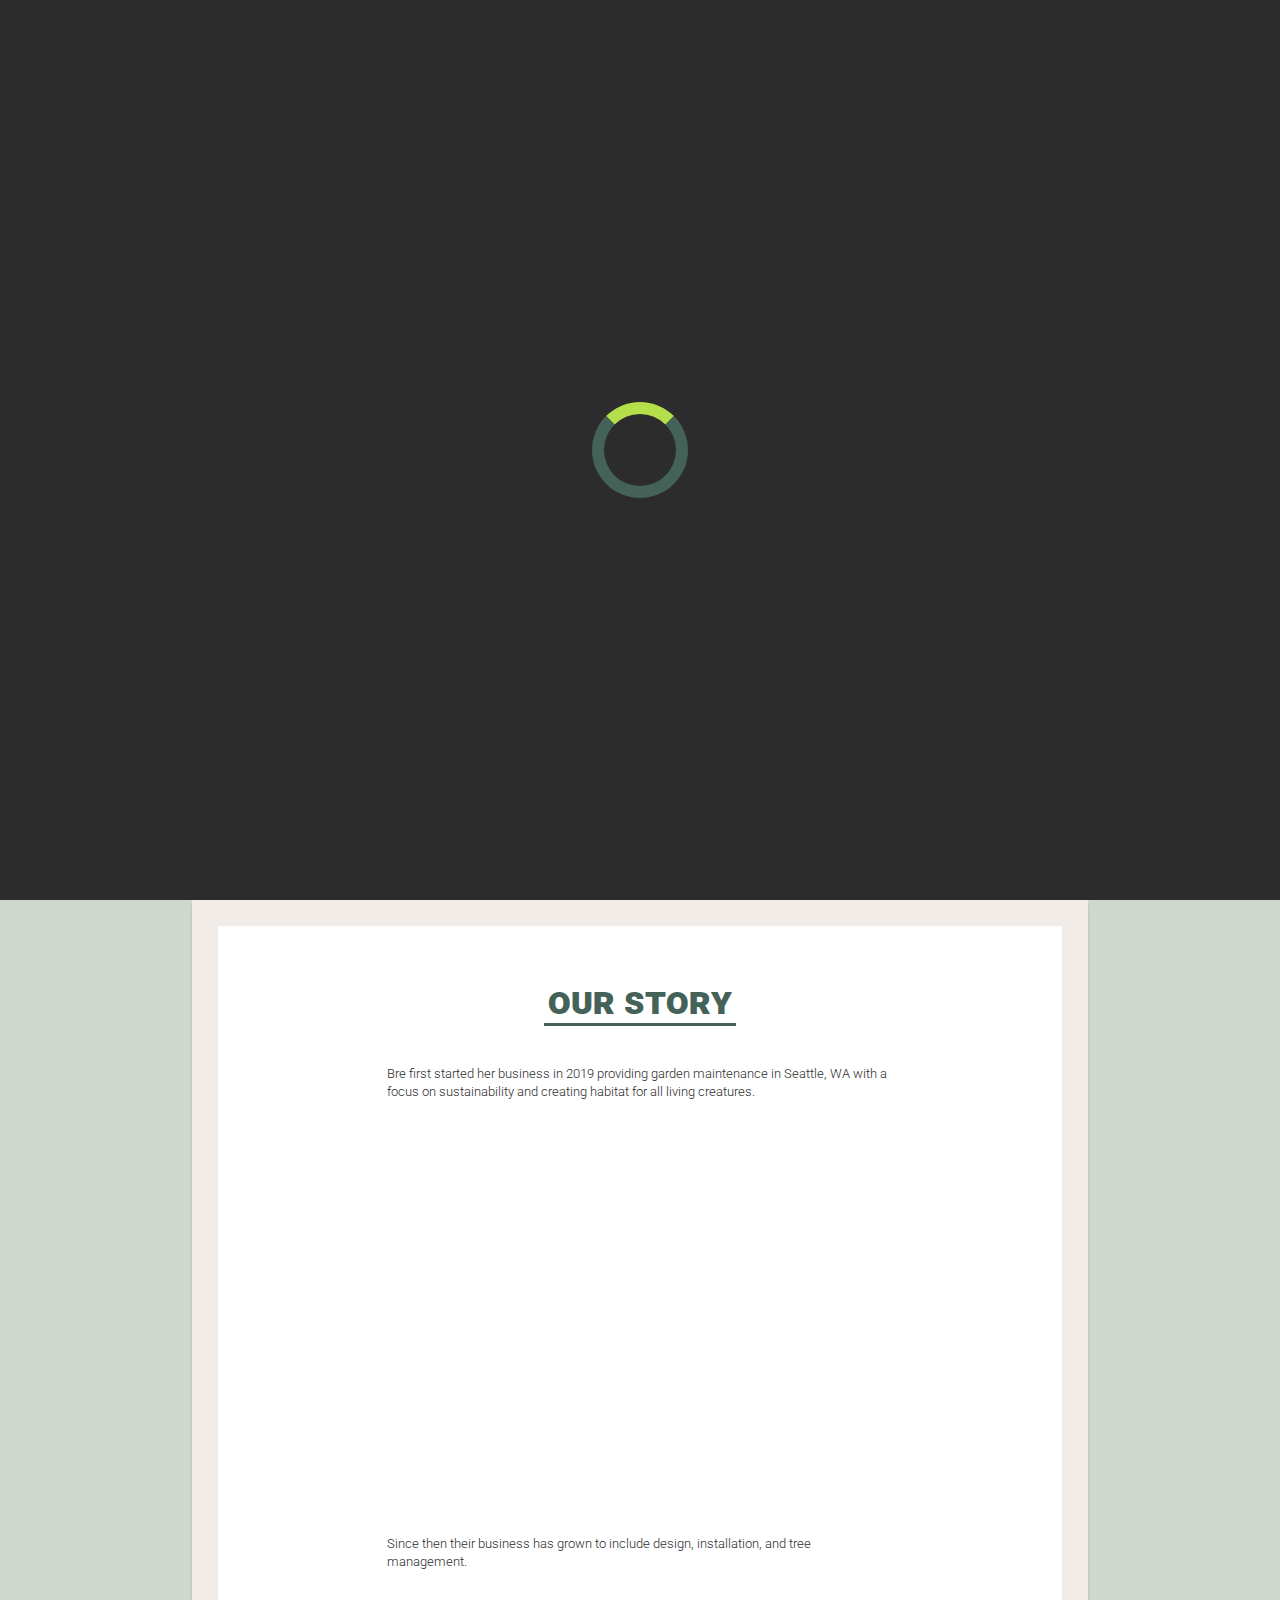
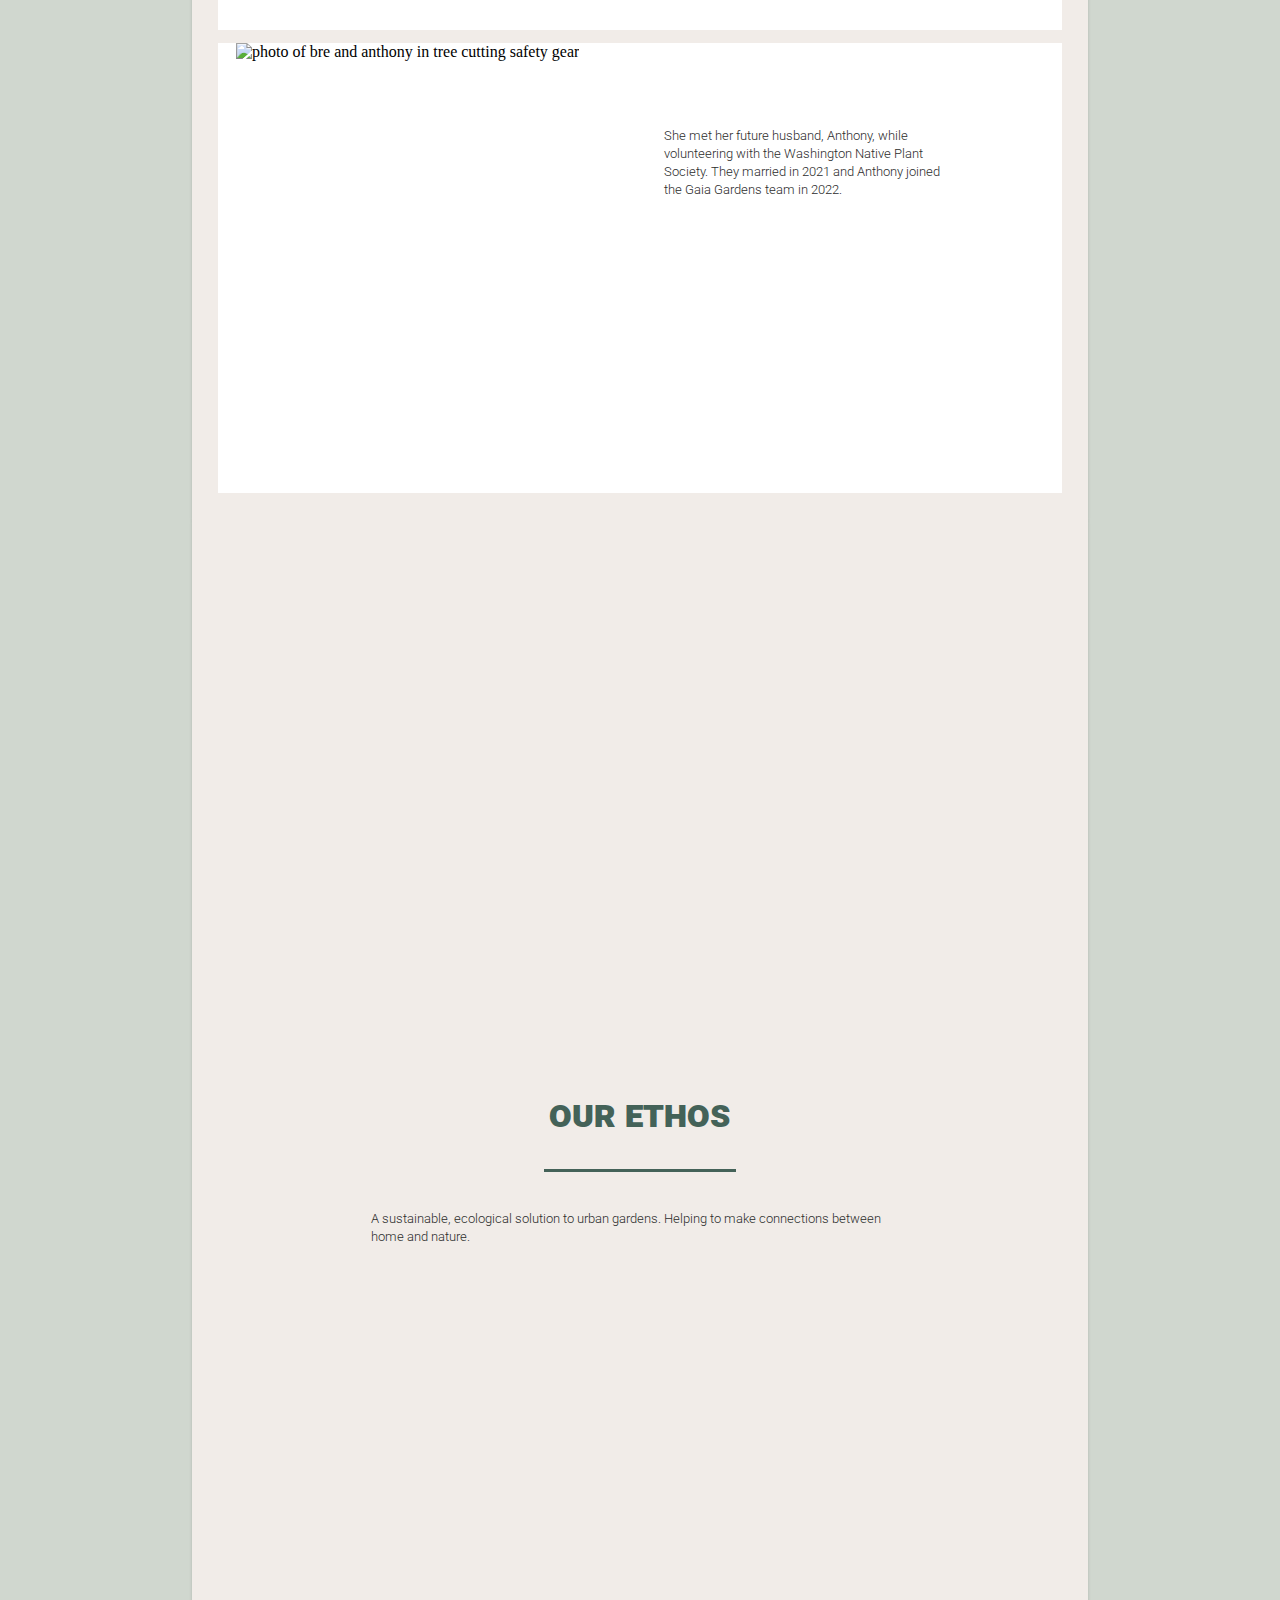
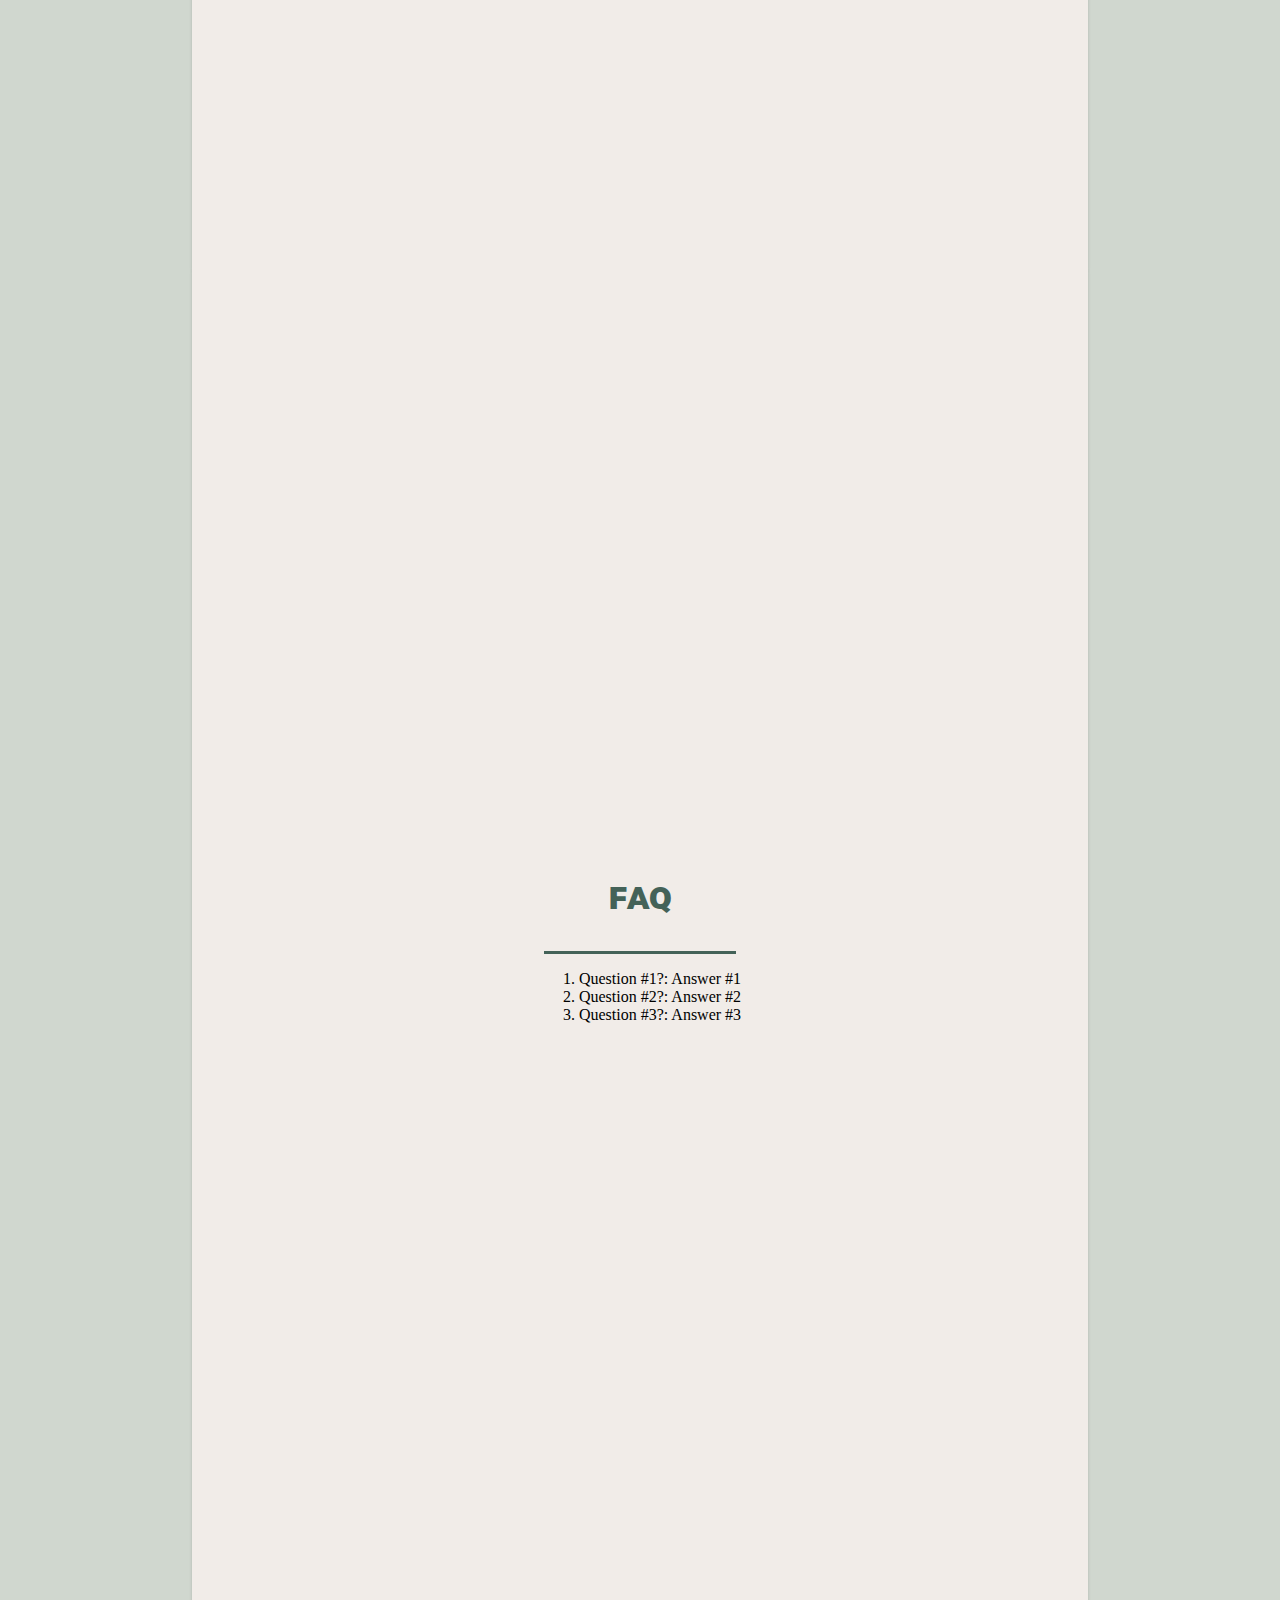
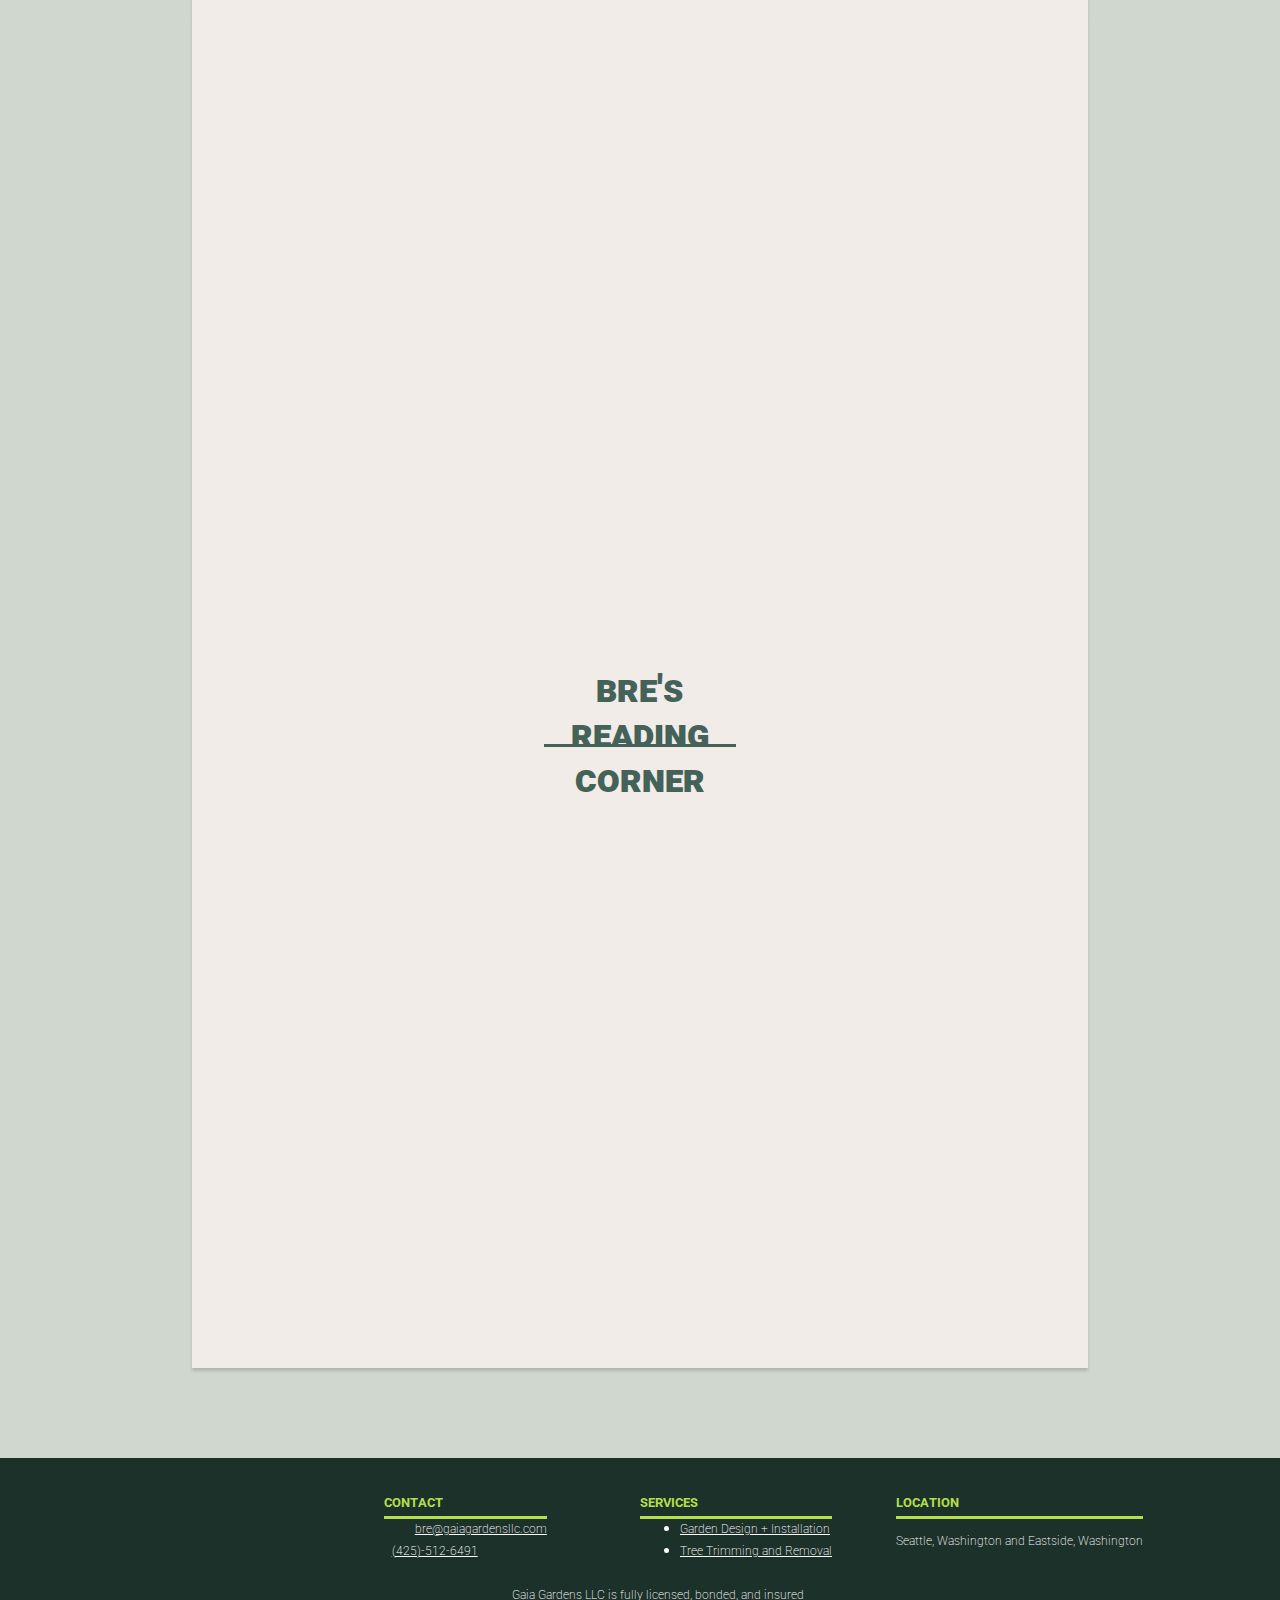
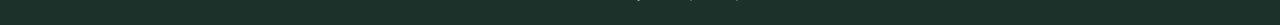
==== commit 151a1615: "Add files via upload" ====
--- a/about.html
+++ b/about.html
@@ -10,7 +10,7 @@
         <meta prefix="og: http://ogp.me/ns#" property="og:image" content="">
         <meta prefix="og: http://ogp.me/ns#" property="og:url" content="https://gaiagardensllc.com/">
         
-        <title>Gaia Gardens Gardening and Tree Care Services</title>
+        <title>About Gaia Gardens</title>
         
 
         <!---CSS---->
@@ -29,24 +29,101 @@
     
     
     <body>
+        <!------Loading bar------>
         <div class="loader"></div>
-        <!------Main Content-------->
-        <section class="content-container">
-            <div class="content-grid">
+        
+        <!------Navigation------>
+        <section class="main-body">
+            <div class="top-bar">
+                <!--mobile--><img id="hamburger" class="hide-xl" src="https://onedrive.live.com/embed?resid=B81A9B7983F88386%218963&authkey=%21ABErlrmlD5xalUc&width=32&height=28">
+                <img id="gaia-logo-top"class="hide-xs" alt="logo" src="https://1drv.ms/i/c/b81a9b7983f88386/UQSGg_iDeZsaIIC44x8AAAAAAJU_I6CB1PtjBDA?width=165&height=97">
+                <div class="spacer"></div>
             </div>
-        </section>
+            <header id="alternate-nav-header">
+                <img id="gaia-logo-mobile" class="hide-xl" src="https://onedrive.live.com/embed?resid=B81A9B7983F88386%218964&authkey=%21AJJM923R_qkmnYU&width=217&height=128">
+                <nav id="main-nav">
+                    <ul>
+                        <li class="non-drop"><a href="index.html">Home</a></li>
+                        <li class="non-drop"><a href="gallery.html">Gallery</a></li>
+                        <li id="dropdown">
+                            <a id="dropdown-btn" href="services.html">Services</a>
+                            <div id="dropdown-content" class="hide-xs" > 
+                                <a href="services.html#tree-care">Tree Care</a>
+                                <a href="services.html#garden">Garden Design</a>
+                                <a href="services.html#questionnaire">Hire Us!</a>
+                            </div>
+                        </li>
+                        <li class="non-drop"><a href="about.html">About</a></li>
+                        <li class="non-drop"><a href="wip.html">Contact</a></li>
+                    </ul>
+                </nav>
+            </header>
+            <!-------Splash--------->
+            <section class="about-splash">
+                <div class="about-splash-items">
+                    <h1 class="large-title" >About Us</h1>
+                    </div>
+                </section>
+            </div>
+            <!------Main Content-------->
+            <section class="content">
+                <div class="content-grid">
+                    <div id="aboutpg-item1" class="content-item">
+                        <div class="aboutpg1container1">
+                            <h2>Our Story</h2>
+                            <p>Bre first started her business in 2019 providing garden maintenance in Seattle, WA with a focus
+                                on sustainability and creating habitat for all living creatures.
+                            </p>
+                            <div id="about-img-grid">
+                                <img src="https://onedrive.live.com/embed?resid=B81A9B7983F88386%2118509&authkey=%21ABzXNGGoL6evMFw&width=802&height=601" alt="">
+                                <img src="https://onedrive.live.com/embed?resid=B81A9B7983F88386%2118526&authkey=%21AFNKRQhi5r5n50c&width=2160&height=1510" alt="">
+                                <img src="https://onedrive.live.com/embed?resid=B81A9B7983F88386%2118524&authkey=%21AFCNQ5fa-9QDr9k&width=3024&height=4032" alt="">
+                                <img src="https://onedrive.live.com/embed?resid=B81A9B7983F88386%218947&authkey=%21AB1Qh04as1rQ2TA&width=1920&height=1440" alt="">
+                                <img src="https://onedrive.live.com/embed?resid=B81A9B7983F88386%218926&authkey=%21ANEaFCKFsrqnZa8&width=1700&height=2122" alt="">
+                                <img src="https://onedrive.live.com/embed?resid=B81A9B7983F88386%218987&authkey=%21ANs4OE-gGYv-NnM&width=375&height=306" alt="">
+                            </div>
+                        </div>
 
-        
+                        <div class="aboutpg1container1"><p>Since then their business has grown to include
+                            design, installation, and tree management.</p></div>
+                        
+                            <div class="aboutpg1container2">
+                                <img src="https://1drv.ms/i/s!AoaD-IN5mxq4gZBNHNc0Yagvp68wXA?embed=1&width=802&height=601" alt="photo of bre and anthony in tree cutting safety gear">
+                                <p>She met her future husband,
+                                    Anthony, while volunteering with the Washington Native Plant Society. They married in 2021 and
+                                    Anthony joined the Gaia Gardens team in 2022.</p>
+                        </div>
+                    </div>
+                    <div id="aboutpg-item2" class="content-item">
+                        <h2>Our Ethos</h2>
+                        <p>A sustainable, ecological solution to urban gardens. Helping to make connections between home and nature.
+                        </p>
+                        <img src="" alt="">
+                    </div>
+                    <div id="aboutpg-item3" class="content-item">
+                        <h2>FAQ</h2>
+                        <ol>
+                            <li>Question #1?: Answer #1</li>
+                            <li>Question #2?: Answer #2</li>
+                            <li>Question #3?: Answer #3</li>
+                        </ol>
+                    </div>
+                    <div id="aboutpg-item3" class="content-item">
+                        <h2>Bre's Reading Corner</h2>
+                        <img src="" alt="">
+                    </div>
+                </div>
+            </section>
             
-            <!---footer---->
-            <section class="footer hide-xs">
-                <img id="gaiaartwork" alt="Gaia Gardens Logo" src="https://dsm01pap009files.storage.live.com/y4mifrXWDn3yxB9gNAbVy-Jupr7RdVoeD0kT7TOj5EGvlu9PlruiEE_PYUQQbYkNcsWnRDShMMbOlPxawJz4W0eNv2sY2my3F6KodFZ8nEQTxGMs_5nxZ-_zR8HdlmTIFI4hF0oIhA5LX70OFrwnEfauXGKGcWoj6_lmcTfAcJ6nCyubuO_No4MUYpLi_uggUK7?width=415&height=417&cropmode=none">
-                <ul class="footer-ul">
+            <!----------footer--------->
+            <section class="footer">
+                <img loading="lazy" id="gaiaartwork" class="hide-xs" alt="Gaia Gardens Logo" src="https://res.cloudinary.com/dr3r301ht/image/upload/v1742166398/Screenshot_161_mkrmxt.png">
+                <ul class="footer-ul hide-xs">
                     <li class="footer-li" id="contact">
                         <h5 class="small-heading">Contact</h5>
                         <div class="three-line-container">
-                            <a href = "mailto: bre@gaiagardensllc.com"><img id="mailicon" alt="mail icon" src="https://dsm01pap009files.storage.live.com/y4mYSI6exacHOWHHlFYE_RC-bww2R4UhVESfc-OuA1jfUn0pMkMTsXBqTiuxIhaKdesbsTMjk1hR34NZEmU-bzWkfKzFlLdi6lIK96YnWD4d2fbeAywzHszgT9WhI9O_RxhhParyBE1BhO3GxgsTqyx0ASFQHndNUmtg6ycSFO2pEK9444TTZiMCNu7TdUL7fY2?width=29&height=21&cropmode=none">bre@gaiagardensllc.com</a>
-                            <a href="tel:4255126491"><img id="phoneicon" alt="phone icon" src="https://dsm01pap009files.storage.live.com/y4mPuQ8_GMMZfOQOy-wvH6ZScmKBG_Kg0Ayf1g4OPVoG_FqkrB412kARqYMcOAr_sAzrnqt0fIonwmwj_JQiuMnpruhwzKRaUEnkEj-Rs_JO4ds_jMGZ4E4_33dYZwd7o2qSVAqdM_VzGnJ-Qd21-GArDQUo7PVt0PCkWG77WDG4ezesXLjVy29Ha6K-easCRK_?width=21&height=21&cropmode=none">(425)-512-6491</a>
+                            <a href = "mailto: bre@gaiagardensllc.com"><img loading="lazy" id="mailicon" alt="mail icon" src="https://res.cloudinary.com/dr3r301ht/image/upload/v1742166395/mailicon_l8lwro.png">bre@gaiagardensllc.com</a>
+                            <a href="tel:4255126491"><img loading="lazy" id="phoneicon" alt="phone icon" src="https://res.cloudinary.com/dr3r301ht/image/upload/v1742166395/phoneicongreen_b0dmkx.png">(425)-512-6491</a>
                             
                         </div>
                     </li>
@@ -69,9 +146,12 @@
                 <p id="bottom-tag">Gaia Gardens LLC is fully licensed, bonded, and insured</p>
             </section>
         </section>
-        <!-- JavaScript -->
+        
+        <!------ JavaScript ------->
         <script src="js/main.js"></script>
         <script src="js/mobile.js"></script>
     
-    </body> 
+    </body>  
+
+
 </html>--- a/css/main.css
+++ b/css/main.css
@@ -1,3 +1,6 @@
+@import url("https://use.fontawesome.com/releases/v5.13.1/css/all.css");
+@import url("https://fonts.googleapis.com/css2?family=Aref+Ruqaa:wght@400;700&family=Roboto:ital,wght@0,100;0,300;0,400;0,500;0,700;0,900;1,100;1,300;1,400;1,500;1,700;1,900&display=swap");
+@import url("https://fonts.googleapis.com/css2?family=Sacramento&display=swap");
 @import url("https://use.fontawesome.com/releases/v5.13.1/css/all.css");
 @import url("https://fonts.googleapis.com/css2?family=Aref+Ruqaa:wght@400;700&family=Roboto:ital,wght@0,100;0,300;0,400;0,500;0,700;0,900;1,100;1,300;1,400;1,500;1,700;1,900&display=swap");
 @import url("https://fonts.googleapis.com/css2?family=Sacramento&display=swap");
@@ -1516,6 +1519,206 @@
     color: #B4DE4A;
   }
 }
+@media only screen and (min-width: 500px) {
+  .about-splash {
+    position: absolute;
+    background-image: url("https://onedrive.live.com/embed?resid=B81A9B7983F88386%2118502&authkey=%21ADsPQa4as5U4e-0&width=1466&height=890");
+    left: 0px;
+    top: 12vh;
+    width: 100vw;
+    height: 80vh;
+    display: flex;
+    justify-content: center;
+    align-content: center;
+    z-index: 99;
+    background-repeat: no-repeat;
+    background-position: top;
+    background-size: cover;
+  }
+  .about-splash .about-splash-items {
+    display: flex;
+    flex-direction: column;
+    position: absolute;
+    right: 4vw;
+    top: 50vh;
+    margin: 0;
+    max-height: 60vh;
+    margin: 0;
+    z-index: 99;
+    width: 35vw;
+  }
+  .about-splash .about-splash-items .large-title {
+    font-family: "Aref Ruqaa", serif;
+    text-transform: uppercase;
+    color: white;
+    font-weight: 700;
+    font-size: 4vw;
+    text-align: center;
+    margin: 0;
+    line-height: 80%;
+    z-index: 99;
+    text-shadow: 3px 4px 7px rgba(32, 32, 32, 0.8);
+  }
+  #aboutpg-item1 {
+    background-color: #F1ECE8;
+    display: grid;
+    grid-template-columns: 1fr;
+    align-content: center;
+    justify-items: center;
+    padding: 2vw;
+  }
+  #aboutpg-item1 .aboutpg1container1 {
+    display: flex;
+    flex-direction: column;
+    background-color: white;
+    align-items: center;
+    justify-content: center;
+    width: 100%;
+    height: 100%;
+    padding-top: 2vw;
+  }
+  #aboutpg-item1 .aboutpg1container1 h2 {
+    color: rgb(68, 98, 88);
+    font-family: "Roboto";
+    font-weight: 900;
+    font-size: 3vw;
+    text-align: center;
+    font-variant: all-small-caps;
+    height: 12vh;
+    width: 15vw;
+    padding-top: 3vh;
+    margin: 0;
+    transition: 1s all ease;
+    border-bottom: 3px solid rgb(68, 98, 88);
+  }
+  #aboutpg-item1 .aboutpg1container1 p {
+    text-align: center;
+    color: #2C2C2C;
+    font-family: "Roboto";
+    font-weight: 300;
+    font-size: 1vw;
+    line-height: 140%;
+    text-align: left;
+    width: 60%;
+    height: 70%;
+    word-wrap: break-word;
+    margin: 0;
+    padding-top: 3vw;
+    padding-bottom: 6vw;
+  }
+  #aboutpg-item1 .aboutpg1container1 #about-img-grid {
+    display: flex;
+    flex-direction: row;
+    width: 90%;
+    flex-wrap: wrap;
+    align-items: center;
+    justify-content: space-between;
+  }
+  #aboutpg-item1 .aboutpg1container1 #about-img-grid img {
+    height: 19vw;
+    padding: 0.5vw;
+  }
+  #aboutpg-item1 .aboutpg1container2 {
+    display: flex;
+    flex-direction: row;
+    background-color: white;
+    align-items: center;
+    justify-content: center;
+    width: 100%;
+    height: 50vh;
+    margin-top: 1vw;
+  }
+  #aboutpg-item1 .aboutpg1container2 img {
+    height: 100%;
+  }
+  #aboutpg-item1 .aboutpg1container2 p {
+    text-align: left;
+    color: #2C2C2C;
+    font-family: "Roboto";
+    font-weight: 300;
+    font-size: 1vw;
+    line-height: 140%;
+    width: 55%;
+    height: 100%;
+    word-wrap: break-word;
+    margin: 0;
+    padding: 10%;
+  }
+  #aboutpg-item2 {
+    background-color: #F1ECE8;
+    display: grid;
+    grid-template-columns: 1fr;
+    align-content: center;
+    justify-items: center;
+    height: 150vh;
+  }
+  #aboutpg-item2 h2 {
+    color: rgb(68, 98, 88);
+    font-family: "Roboto";
+    font-weight: 900;
+    font-size: 3vw;
+    text-align: center;
+    font-variant: all-small-caps;
+    height: 12vh;
+    width: 15vw;
+    padding-top: 3vh;
+    margin: 0;
+    transition: 1s all ease;
+    border-bottom: 3px solid rgb(68, 98, 88);
+  }
+  #aboutpg-item2 p {
+    text-align: center;
+    color: #2C2C2C;
+    font-family: "Roboto";
+    font-weight: 300;
+    font-size: 1vw;
+    line-height: 140%;
+    text-align: left;
+    width: 60%;
+    height: 70%;
+    word-wrap: break-word;
+    margin: 0;
+    padding-top: 3vw;
+    padding-bottom: 6vw;
+  }
+  #aboutpg-item3 {
+    background-color: #F1ECE8;
+    display: grid;
+    grid-template-columns: 1fr;
+    align-content: center;
+    justify-items: center;
+    height: 150vh;
+  }
+  #aboutpg-item3 h2 {
+    color: rgb(68, 98, 88);
+    font-family: "Roboto";
+    font-weight: 900;
+    font-size: 3vw;
+    text-align: center;
+    font-variant: all-small-caps;
+    height: 12vh;
+    width: 15vw;
+    padding-top: 3vh;
+    margin: 0;
+    transition: 1s all ease;
+    border-bottom: 3px solid rgb(68, 98, 88);
+  }
+  #aboutpg-item3 p {
+    text-align: center;
+    color: #2C2C2C;
+    font-family: "Roboto";
+    font-weight: 300;
+    font-size: 1vw;
+    line-height: 140%;
+    text-align: left;
+    width: 60%;
+    height: 70%;
+    word-wrap: break-word;
+    margin: 0;
+    padding-top: 3vw;
+    padding-bottom: 6vw;
+  }
+}
 @media only screen and (max-width: 499px) {
   .hide-xs {
     display: none;
@@ -2082,7 +2285,7 @@
     top: 0px;
     z-index: 99;
     flex-direction: row;
-    background-image: url("https://dsm01pap009files.storage.live.com/y4mxtardiGUtDY3kgODSqZqoILtOsaT3ZU6mSkxMH5Zxd605WfUc0u-CHrkdSZMRZ1QwaOiUOVYixA11vlfFMxn3DRW0pliiLhSjS0jMtzmnkkk_cE72w6AkCGnxeFiiaBBGGogMiiXU-z2u3h5N8P_tuUgISdvUbXR8Mxedp_OSCrdlCxPid5NXh8pi4w294CS?width=1915&height=139&cropmode=none");
+    background-image: url("https://1drv.ms/i/c/b81a9b7983f88386/UQSGg_iDeZsaIIC43h8AAAAAAE5QpjDBJjicSrY?width=1915&height=139");
     background-size: cover;
     background-position: left;
     background-repeat: no-repeat;
@@ -2389,7 +2592,7 @@
   }
   .main-body .content {
     position: relative;
-    margin-top: 95vh;
+    margin-top: 90vh;
     background-color: #D0D7CF;
     width: 100vw;
     display: grid;
@@ -2409,6 +2612,7 @@
     width: 100%;
     z-index: 99;
     box-shadow: rgba(0, 0, 0, 0.15) 0px 3px 3px 0px;
+    background-color: white;
   }
   .main-body .content .content-grid #item1 {
     background-color: #2C2C2C;
@@ -2532,7 +2736,7 @@
   .main-body .content .content-grid #item3 {
     display: flex;
     flex-direction: row;
-    background-image: url("https://dsm01pap009files.storage.live.com/y4maBrMSD_vYe_m8D3Nr69Pniplc2J1CqscH3AByoGi2F-N-3t6R6VOWtasNtIkz1gTW7CvQmlzv1xxHWyxzlP-5BuAI9ZRuPQvpTVegxPwoOtRTvWxAYFSK8OGCmYwX3xEsqHfjszAjFrvU7yA8piXpUIkfuoFupeaT5h9J-hM7v2b3izyubtZiiBGiMigoAlc?width=1468&height=930&cropmode=none");
+    background-image: url("https://1drv.ms/i/c/b81a9b7983f88386/UQSGg_iDeZsaIIC4MCAAAAAAAPWUYc5MD3Uy4JI?width=1468&height=930");
     background-position: bottom center;
     background-size: cover;
     background-repeat: no-repeat;
@@ -2597,7 +2801,7 @@
   .main-body .content .content-grid #item4 {
     display: grid;
     grid-template-columns: 1fr;
-    background-image: url("https://dsm01pap009files.storage.live.com/y4mBrUMkWpXvrMmWaDHF3XQx6d14ayztQHrqmFdg9lI7C2K3i5EuOm88sxO6JetBOdKzQfB68PxRD2a4vT-j51aSH0P2K1FfWhNma-hU8X9lI2a_mVe99A7DB23UbMZwW1EQN3lzWeMN3-Wlx-KO5WznKH0Wckc7ZttLJhHmO4_l0bFv6Gm_aytcMPotB0SIDXo?width=1466&height=1078&cropmode=none");
+    background-image: url("https://1drv.ms/i/c/b81a9b7983f88386/UQSGg_iDeZsaIIC4MiAAAAAAAJte3MhB3kieQCg?width=1466&height=1078");
     background-repeat: no-repeat;
     background-position: right;
     background-size: cover;
@@ -2717,7 +2921,7 @@
     justify-content: flex-start;
     margin: 0;
     z-index: 90;
-    position: relative;
+    position: sticky;
     bottom: 0px;
     margin-bottom: 0px;
   }
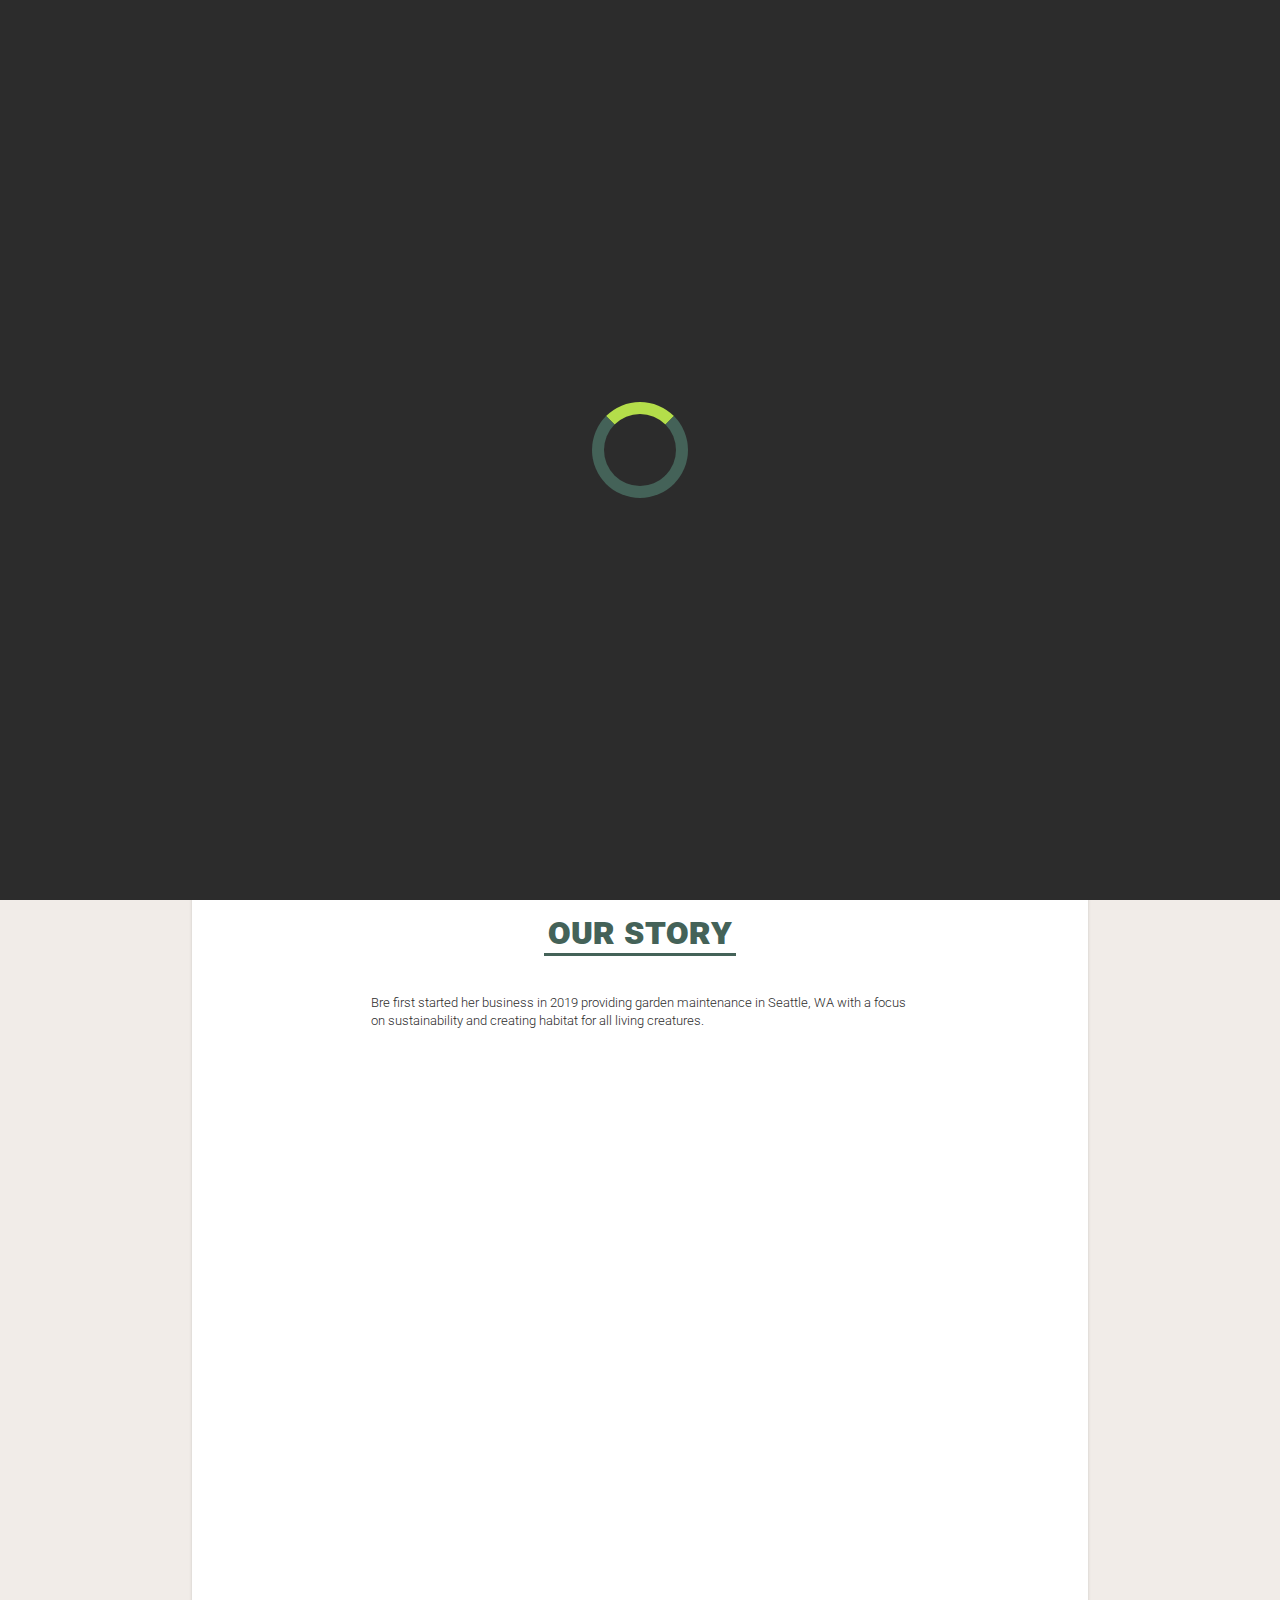
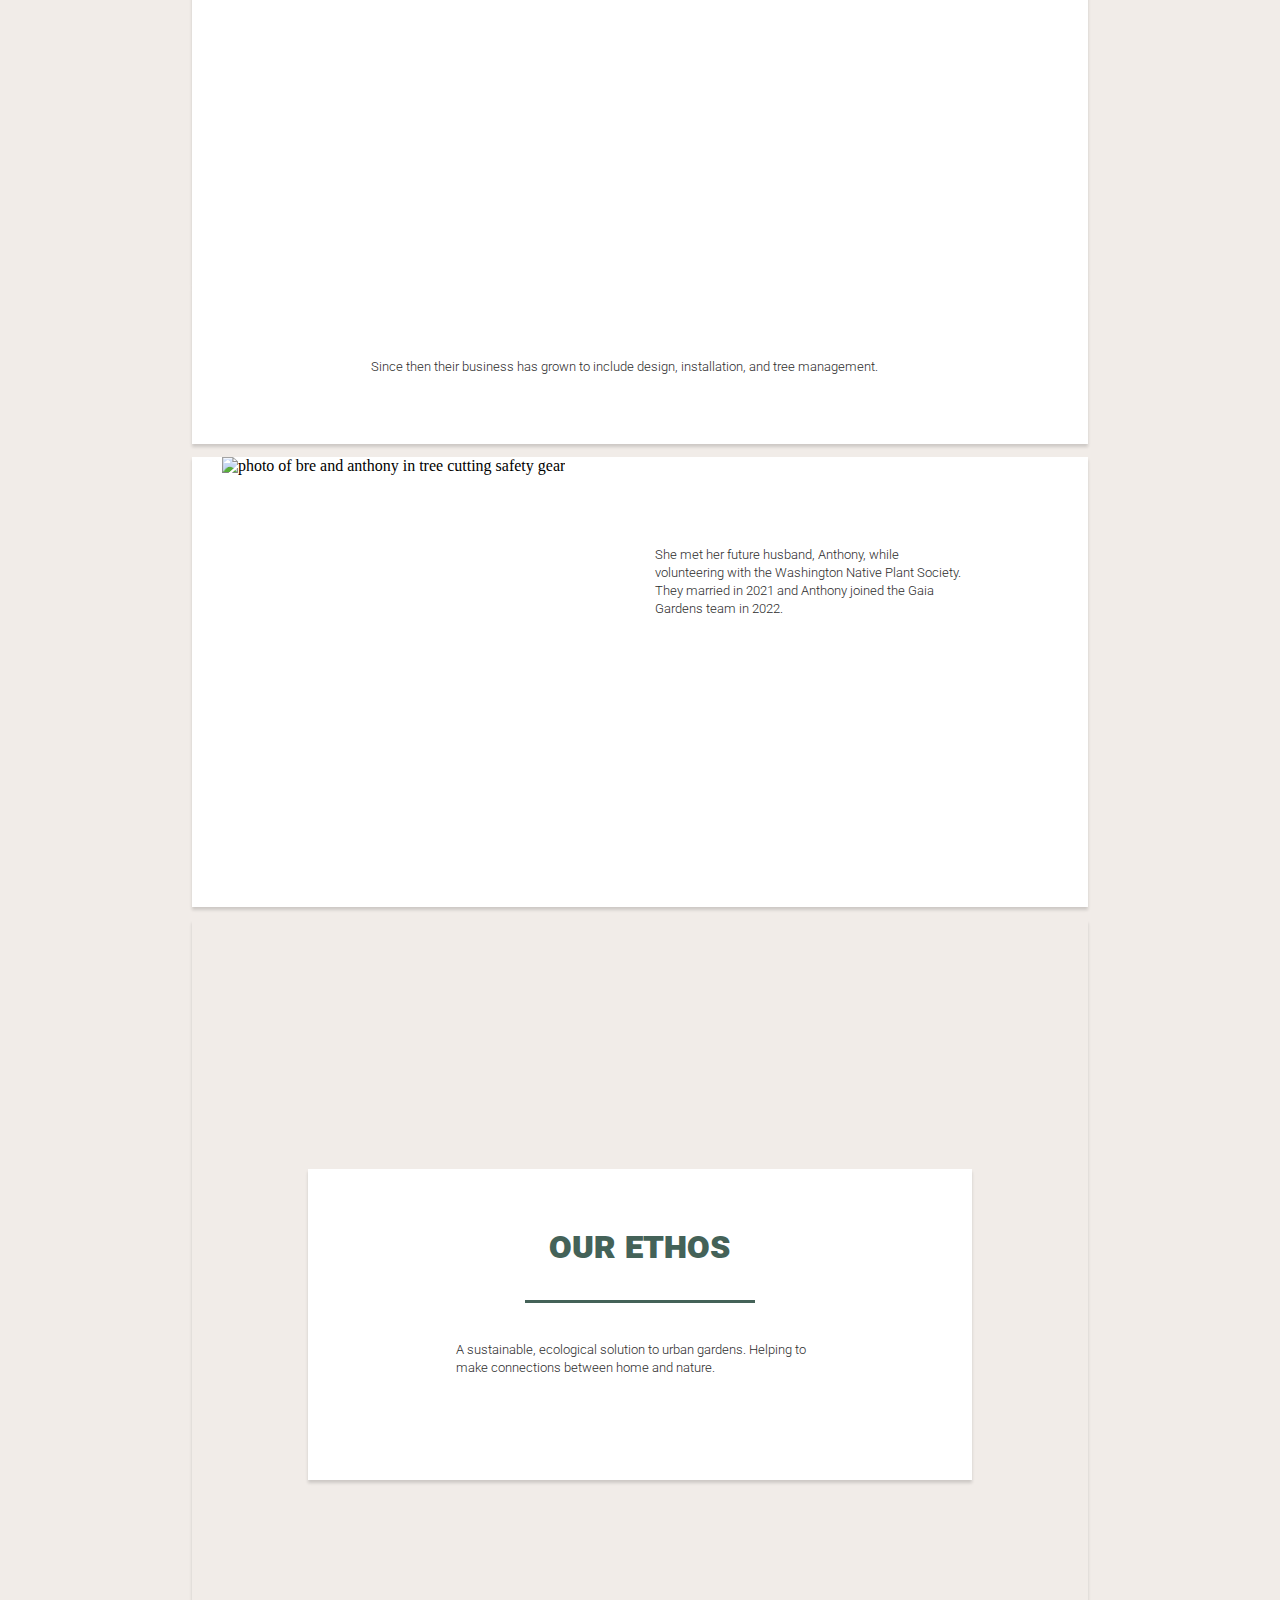
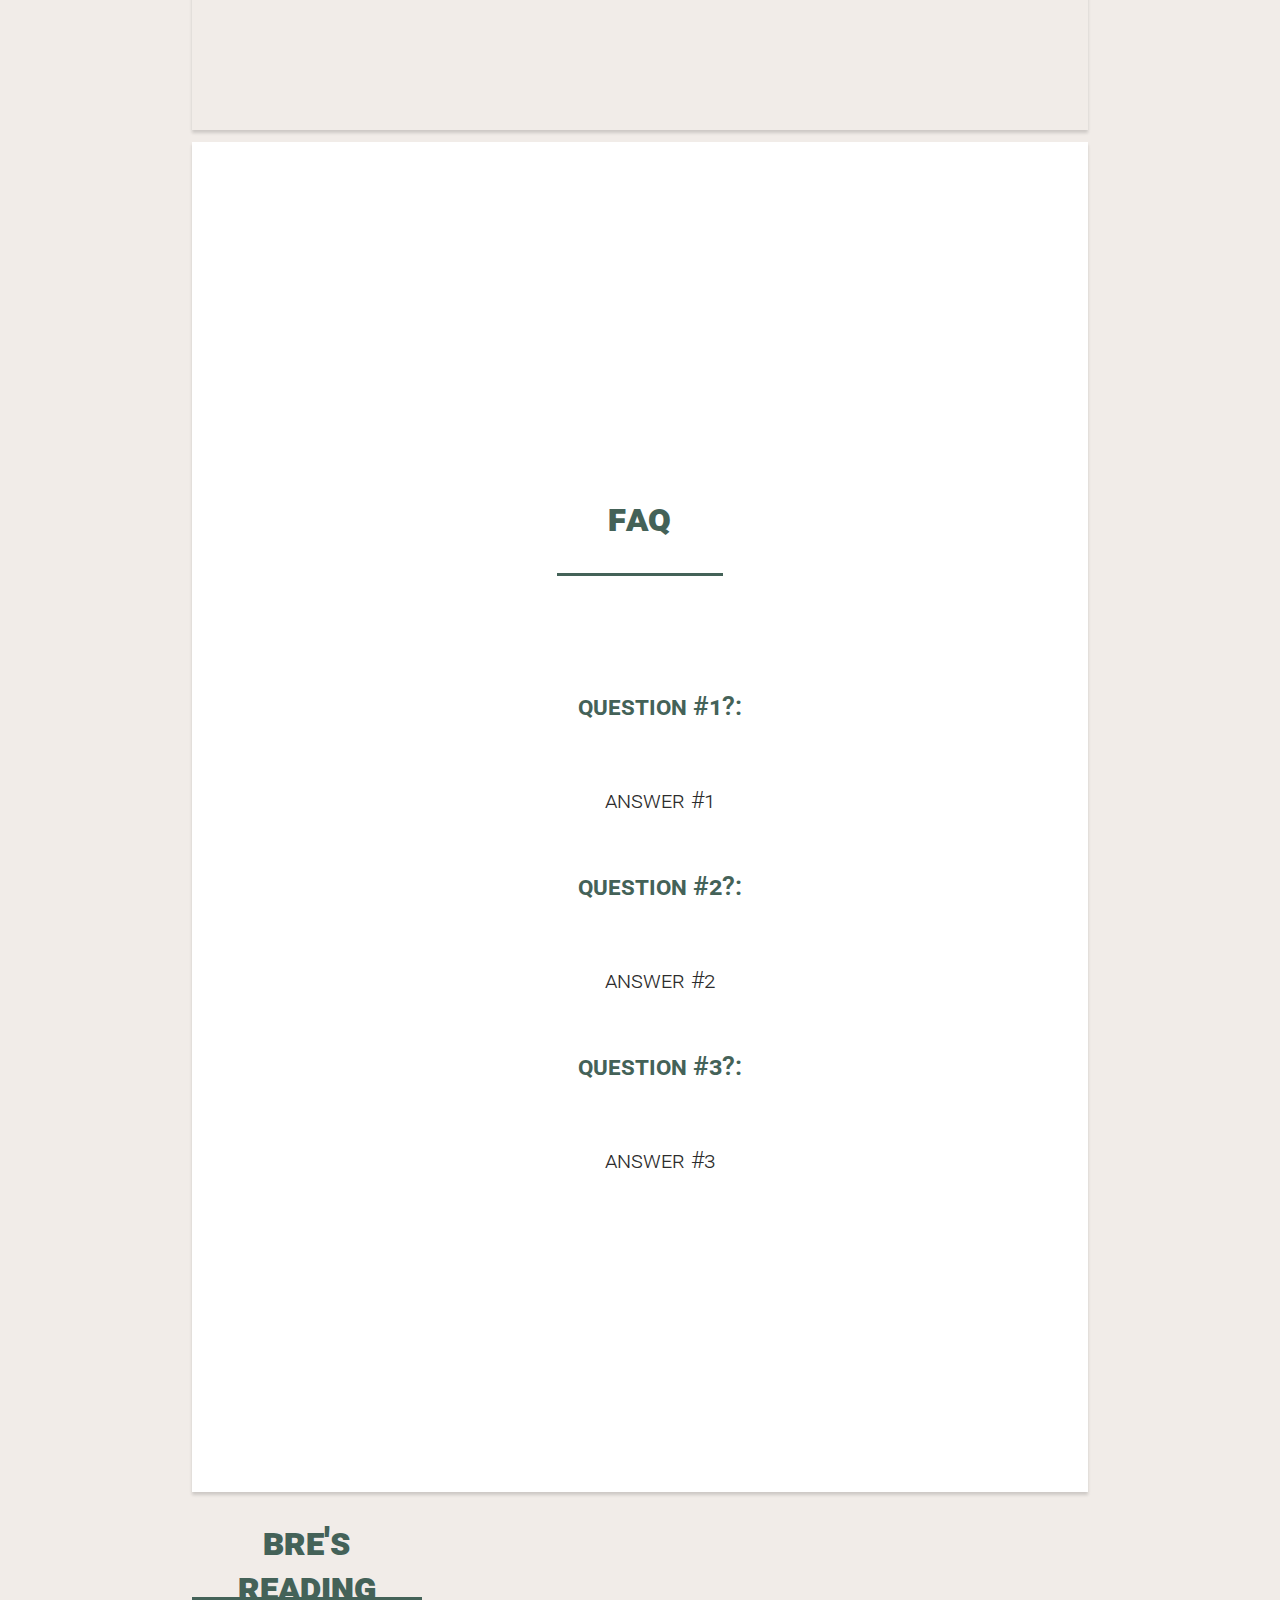
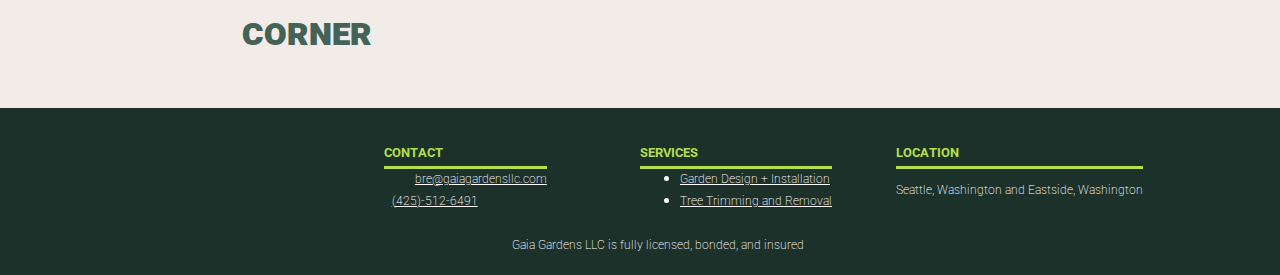
==== commit f015376f: "Add files via upload" ====
--- a/about.html
+++ b/about.html
@@ -5,7 +5,7 @@
         <meta name="viewport" content="width=device-width, initial-scale=1">
         <!---OG Markup-->
         <meta prefix="og: http://ogp.me/ns#" property="og:type" content="website">
-        <meta prefix="og: http://ogp.me/ns#" property="og:title" content="Gaia Gardens Gallery">
+        <meta prefix="og: http://ogp.me/ns#" property="og:title" content="About Gaia Gardens">
         <meta prefix="og: http://ogp.me/ns#" property="og:description" content="Gardening and Tree Services Operating Out of the Seattle, Washington Area">
         <meta prefix="og: http://ogp.me/ns#" property="og:image" content="">
         <meta prefix="og: http://ogp.me/ns#" property="og:url" content="https://gaiagardensllc.com/">
@@ -36,7 +36,7 @@
         <section class="main-body">
             <div class="top-bar">
                 <!--mobile--><img id="hamburger" class="hide-xl" src="https://onedrive.live.com/embed?resid=B81A9B7983F88386%218963&authkey=%21ABErlrmlD5xalUc&width=32&height=28">
-                <img id="gaia-logo-top"class="hide-xs" alt="logo" src="https://1drv.ms/i/c/b81a9b7983f88386/UQSGg_iDeZsaIIC44x8AAAAAAJU_I6CB1PtjBDA?width=165&height=97">
+                <img id="gaia-logo-top"class="hide-xs" alt="logo" src="https://res.cloudinary.com/dr3r301ht/image/upload/v1742166394/Gaia_Gardens_LogoGreen_q6fol2.png">
                 <div class="spacer"></div>
             </div>
             <header id="alternate-nav-header">
@@ -66,21 +66,25 @@
                 </section>
             </div>
             <!------Main Content-------->
-            <section class="content">
-                <div class="content-grid">
-                    <div id="aboutpg-item1" class="content-item">
+            <section class="about-content">
+                <div class="about-content-grid">
+                    <div id="aboutpg-item1" class="about-content-item">
                         <div class="aboutpg1container1">
                             <h2>Our Story</h2>
                             <p>Bre first started her business in 2019 providing garden maintenance in Seattle, WA with a focus
                                 on sustainability and creating habitat for all living creatures.
                             </p>
                             <div id="about-img-grid">
-                                <img src="https://onedrive.live.com/embed?resid=B81A9B7983F88386%2118509&authkey=%21ABzXNGGoL6evMFw&width=802&height=601" alt="">
-                                <img src="https://onedrive.live.com/embed?resid=B81A9B7983F88386%2118526&authkey=%21AFNKRQhi5r5n50c&width=2160&height=1510" alt="">
-                                <img src="https://onedrive.live.com/embed?resid=B81A9B7983F88386%2118524&authkey=%21AFCNQ5fa-9QDr9k&width=3024&height=4032" alt="">
-                                <img src="https://onedrive.live.com/embed?resid=B81A9B7983F88386%218947&authkey=%21AB1Qh04as1rQ2TA&width=1920&height=1440" alt="">
-                                <img src="https://onedrive.live.com/embed?resid=B81A9B7983F88386%218926&authkey=%21ANEaFCKFsrqnZa8&width=1700&height=2122" alt="">
-                                <img src="https://onedrive.live.com/embed?resid=B81A9B7983F88386%218987&authkey=%21ANs4OE-gGYv-NnM&width=375&height=306" alt="">
+                                <div class="about-img-row">
+                                    <div id="about-img1"></div>
+                                    <div id="about-img2"></div>
+                                    <div id="about-img3"></div>
+                                </div>
+                                <div class="about-img-row">
+                                    <div id="about-img4"></div>
+                                    <div id="about-img5"></div>
+                                    <div id="about-img6"></div>
+                                </div>
                             </div>
                         </div>
 
@@ -88,27 +92,37 @@
                             design, installation, and tree management.</p></div>
                         
                             <div class="aboutpg1container2">
-                                <img src="https://1drv.ms/i/s!AoaD-IN5mxq4gZBNHNc0Yagvp68wXA?embed=1&width=802&height=601" alt="photo of bre and anthony in tree cutting safety gear">
+                                <img src="https://res.cloudinary.com/dr3r301ht/image/upload/v1742738571/bre_and_anthony_twx40j.png" alt="photo of bre and anthony in tree cutting safety gear">
                                 <p>She met her future husband,
                                     Anthony, while volunteering with the Washington Native Plant Society. They married in 2021 and
                                     Anthony joined the Gaia Gardens team in 2022.</p>
                         </div>
                     </div>
-                    <div id="aboutpg-item2" class="content-item">
-                        <h2>Our Ethos</h2>
-                        <p>A sustainable, ecological solution to urban gardens. Helping to make connections between home and nature.
-                        </p>
-                        <img src="" alt="">
+                    <div id="aboutpg-item2" class="about-content-item">
+                        <div id="ethosbox">
+                            <h2>Our Ethos</h2>
+                            <p>A sustainable, ecological solution to urban gardens. Helping to make connections between home and nature.
+                            </p>
+                        </div>
                     </div>
-                    <div id="aboutpg-item3" class="content-item">
+                    <div id="aboutpg-item3" class="about-content-item">
                         <h2>FAQ</h2>
-                        <ol>
-                            <li>Question #1?: Answer #1</li>
-                            <li>Question #2?: Answer #2</li>
-                            <li>Question #3?: Answer #3</li>
-                        </ol>
+                        <ul>
+                            <li>
+                                <h3>Question #1?:</h3>
+                                <p>Answer #1</p>
+                            </li>
+                            <li>
+                                <h3>Question #2?:</h3>
+                                <p>Answer #2</p>
+                            </li>
+                            <li>
+                                <h3>Question #3?:</h3>
+                                <p>Answer #3</p>
+                            </li>
+                        </ul>
                     </div>
-                    <div id="aboutpg-item3" class="content-item">
+                    <div id="aboutpg-item4" class="about-content-item">
                         <h2>Bre's Reading Corner</h2>
                         <img src="" alt="">
                     </div>
--- a/css/main.css
+++ b/css/main.css
@@ -81,6 +81,248 @@
 }
 
 @media only screen and (max-width: 499px) {
+  #alternate-nav-header {
+    display: flex;
+    flex-direction: column;
+    position: absolute;
+    justify-content: center;
+    align-items: center;
+    top: 20vw;
+    left: 0px;
+    z-index: 99;
+    width: 100vw;
+    height: 90vh;
+    background-color: #2E443E;
+  }
+  #alternate-nav-header #gaia-logo-mobile {
+    width: 35vw;
+  }
+  #alternate-nav-header #main-nav ul {
+    display: grid;
+    width: 100%;
+    height: 50vh;
+    grid-template-columns: 1fr;
+    justify-self: center;
+    align-self: center;
+    justify-items: center;
+    list-style-type: none;
+    padding: 0;
+    margin-top: 20vw;
+    visibility: visible;
+  }
+  #alternate-nav-header #main-nav ul .non-drop a {
+    color: white;
+    justify-self: center;
+    align-self: center;
+    text-decoration: none;
+    font-family: "Roboto", sans-serif;
+    text-transform: uppercase;
+    font-weight: 400;
+    font-size: 20px;
+    transition: 0.4s all ease;
+  }
+  #alternate-nav-header #main-nav ul .non-drop a:hover {
+    color: #B4DE4A;
+    font-size: 21px;
+    border-bottom: 3px solid #B4DE4A;
+    font-weight: 600;
+  }
+  #alternate-nav-header #main-nav ul #dropdown {
+    display: grid;
+    grid-template-columns: 1fr;
+  }
+  #alternate-nav-header #main-nav ul #dropdown #dropdown-btn {
+    color: white;
+    text-decoration: none;
+    font-family: "Roboto", sans-serif;
+    text-transform: uppercase;
+    font-weight: 400;
+    font-size: 20px;
+    transition: 0.4s all ease;
+  }
+  #alternate-nav-header #main-nav ul #dropdown #dropdown-content {
+    display: none;
+  }
+  #carousel {
+    display: none;
+  }
+  #carousel #whitetitle {
+    display: none;
+  }
+  #carousel #greentitle {
+    display: none;
+  }
+  #carousel #carousel-arrows {
+    display: none;
+  }
+  #carousel #carousel-arrows #leftdiv {
+    display: none;
+  }
+  #carousel #carousel-arrows #leftdiv #leftarrow {
+    display: none;
+  }
+  #carousel #carousel-arrows #rightdiv {
+    display: none;
+  }
+  #carousel #carousel-arrows #rightdiv #rightarrow {
+    display: none;
+  }
+  #carousel #carousel-image-container {
+    display: none;
+  }
+  #carousel #carousel-image-container #img-window {
+    display: none;
+  }
+  #carousel #carousel-image-container #img-window #img1 {
+    display: none;
+  }
+  #carousel #carousel-image-container #img-window #img2 {
+    display: none;
+  }
+  #carousel #carousel-image-container #img-window #img3 {
+    display: none;
+  }
+  #carousel #carousel-description {
+    display: none;
+  }
+  #carousel #carousel-description h3 {
+    display: none;
+  }
+  #carousel #carousel-description p {
+    display: none;
+  }
+  .gallery-title {
+    background-color: #FFFFFF;
+    z-index: 99;
+    padding-top: 10vh;
+  }
+  .gallery-title h2 {
+    font-family: "Roboto";
+    font-style: normal;
+    font-weight: 900;
+    font-size: 42px;
+    text-align: center;
+    font-variant: all-small-caps;
+    color: #2C2C2C;
+    color: #2C2C2C;
+    height: 12vh;
+    padding-top: 3vh;
+    z-index: 98;
+    margin: 0;
+    transition: 1s all ease;
+  }
+  .image-gallery {
+    display: flex;
+    flex-direction: column;
+    gap: 1vw;
+    background-color: white;
+    padding-top: 3vh;
+    padding-bottom: 3vw;
+    padding-left: 3vw;
+    padding-right: 3vw;
+  }
+  .project-image-gallery {
+    display: none;
+    grid-template-columns: 1fr 1fr 1fr;
+    height: 60vh;
+    gap: 1vw;
+    background-color: white;
+    padding-top: 3vh;
+    padding-bottom: 3vw;
+    padding-left: 3vw;
+    padding-right: 3vw;
+  }
+  .project-image-gallery .project {
+    width: 100%;
+  }
+  .project-image-gallery .project img {
+    -o-object-fit: cover;
+       object-fit: cover;
+    width: 100%;
+    height: 100%;
+  }
+  .project-image-gallery .project .project-overlay {
+    position: relative;
+    width: 100%;
+    height: 100%;
+    background: rgba(57, 57, 57, 0.502);
+    border-radius: 0;
+    top: -101%;
+    left: 0;
+    opacity: 0;
+    transition: 0.4s all ease;
+    color: #fff;
+    font-family: "Roboto";
+    font-weight: 400;
+    font-size: 0.9vw;
+    line-height: 1.7vw;
+    color: #FFFFFF;
+    z-index: 99;
+    /* center overlay content */
+    display: flex;
+    align-items: center;
+    justify-content: center;
+    cursor: pointer;
+  }
+  /* hover */
+  .project:hover .project-overlay {
+    opacity: 1;
+  }
+  .image-gallery .column {
+    display: flex;
+    flex-direction: column;
+    gap: 1vw;
+  }
+  .image-item img {
+    width: 100%;
+    border-radius: 0px;
+    height: 100%;
+    -o-object-fit: cover;
+       object-fit: cover;
+    box-shadow: rgba(50, 50, 105, 0.15) 0px 2px 5px 0px, rgba(0, 0, 0, 0.05) 0px 1px 1px 0px;
+  }
+  .design-image-item img {
+    width: 100%;
+    border-radius: 0px;
+    height: 100%;
+    -o-object-fit: cover;
+       object-fit: cover;
+    box-shadow: rgba(50, 50, 105, 0.15) 0px 2px 5px 0px, rgba(0, 0, 0, 0.05) 0px 1px 1px 0px;
+  }
+  /* overlay styles */
+  .image-item {
+    position: relative;
+  }
+  .design-image-item {
+    position: relative;
+  }
+  .overlay {
+    position: absolute;
+    width: 100%;
+    height: 100%;
+    background: rgba(57, 57, 57, 0.502);
+    border-radius: 0;
+    top: 0;
+    left: 0;
+    opacity: 0;
+    transition: 0.4s all ease;
+    color: #fff;
+    font-family: "Roboto";
+    font-weight: 400;
+    font-size: 0.9vw;
+    line-height: 1.7vw;
+    color: #FFFFFF;
+    /* center overlay content */
+    display: flex;
+    align-items: center;
+    justify-content: center;
+  }
+  /* hover */
+  .image-item:hover .overlay {
+    opacity: 1;
+  }
+}
+@media only screen and (min-width: 500px) {
   .overlay-carousel-container {
     display: grid;
     opacity: 0;
@@ -142,33 +384,90 @@
     z-index: 98;
     transition: 0.4s all ease;
   }
+  .overlay-project-container {
+    display: grid;
+    opacity: 0;
+    visibility: hidden;
+    grid-template-columns: 1fr;
+    width: 100vw;
+    height: 100vh;
+    top: 0px;
+    left: 0px;
+    position: fixed;
+    z-index: 99;
+    transition: 0.8s all ease;
+  }
+  .overlay-project-container .overlay-project {
+    display: grid;
+    grid-template-columns: 1fr;
+    justify-self: center;
+    align-self: center;
+    width: 90vw;
+    height: 98vh;
+    z-index: 99;
+    background-color: white;
+    box-shadow: rgba(50, 50, 105, 0.15) 0px 2px 5px 0px, rgba(0, 0, 0, 0.05) 0px 1px 1px 0px;
+  }
+  .overlay-project-container .overlay-project .projectx {
+    position: absolute;
+    z-index: 99;
+    display: block;
+    top: 10vh;
+    right: 10vw;
+    width: 2vw;
+    height: 2vw;
+    opacity: 1;
+    transition: 0.4s all ease;
+  }
+  .overlay-project-container .overlay-project .projectx:hover {
+    cursor: pointer;
+    opacity: 0.6;
+  }
+  .overlay-project-container .overlay-project .project-content {
+    width: 50%;
+    height: 90%;
+    padding: 30px;
+    align-self: center;
+    justify-self: center;
+    background-position: center;
+    background-size: contain;
+    background-repeat: no-repeat;
+  }
+  .overlay-project-container .overlay-project .project-content h2 {
+    font-family: "Roboto";
+    font-style: normal;
+    font-weight: 900;
+    font-size: 3vw;
+    text-align: center;
+    font-variant: all-small-caps;
+    color: #2C2C2C;
+    color: #2C2C2C;
+    height: 12vh;
+    padding-top: 3vh;
+    z-index: 98;
+    margin: 0;
+  }
   #alternate-nav-header {
-    display: flex;
-    flex-direction: column;
-    position: absolute;
-    justify-content: center;
-    align-items: center;
-    top: 20vw;
-    left: 0px;
+    display: grid;
+    position: absolute;
+    top: 3vh;
+    right: 4vw;
     z-index: 99;
     width: 100vw;
-    height: 90vh;
-    background-color: #2E443E;
-  }
-  #alternate-nav-header #main-nav ul {
-    display: grid;
-    width: 100%;
-    height: 50vh;
-    grid-template-columns: 1fr;
+    align-content: flex-end;
+  }
+  #alternate-nav-header #alternate-nav ul {
+    display: grid;
+    width: 50%;
+    grid-template-columns: 1fr 1fr 1fr 1fr 1fr;
     justify-self: center;
     align-self: center;
     justify-items: center;
     list-style-type: none;
     padding: 0;
-    margin-top: 20vw;
-    visibility: visible;
-  }
-  #alternate-nav-header #main-nav ul .non-drop a {
+    background-color: none;
+  }
+  #alternate-nav-header #alternate-nav ul .non-drop a {
     color: white;
     justify-self: center;
     align-self: center;
@@ -176,30 +475,71 @@
     font-family: "Roboto", sans-serif;
     text-transform: uppercase;
     font-weight: 400;
-    font-size: 20px;
+    font-size: 0.9vw;
     transition: 0.4s all ease;
   }
-  #alternate-nav-header #main-nav ul .non-drop a:hover {
+  #alternate-nav-header #alternate-nav ul .non-drop a:hover {
     color: #B4DE4A;
-    font-size: 21px;
+    font-size: 0.95vw;
     border-bottom: 3px solid #B4DE4A;
     font-weight: 600;
   }
-  #alternate-nav-header #main-nav ul #dropdown {
-    display: grid;
-    grid-template-columns: 1fr;
-  }
-  #alternate-nav-header #main-nav ul #dropdown #dropdown-btn {
+  #alternate-nav-header #alternate-nav ul #dropdown {
+    display: grid;
+    grid-template-columns: 1fr;
+  }
+  #alternate-nav-header #alternate-nav ul #dropdown #dropdown-btn {
     color: white;
+    justify-self: center;
+    align-self: center;
     text-decoration: none;
     font-family: "Roboto", sans-serif;
     text-transform: uppercase;
     font-weight: 400;
-    font-size: 20px;
+    font-size: 0.9vw;
     transition: 0.4s all ease;
   }
-  #alternate-nav-header #main-nav ul #dropdown #dropdown-content {
-    display: none;
+  #alternate-nav-header #alternate-nav ul #dropdown #dropdown-btn:hover {
+    color: #B4DE4A;
+    font-size: 0.95vw;
+    font-weight: 500;
+  }
+  #alternate-nav-header #alternate-nav ul #dropdown #dropdown-content {
+    display: grid;
+    height: 0px;
+    width: 100%;
+    opacity: 0;
+    grid-template-rows: 1fr 1fr 1fr;
+    grid-template-columns: 1fr;
+    align-items: center;
+    background-color: #1C312A;
+    padding: 0px;
+    transition: 0.4s all ease;
+  }
+  #alternate-nav-header #alternate-nav ul #dropdown #dropdown-content a {
+    transition: 0.4s all ease;
+    text-decoration: none;
+    font-family: "Roboto", sans-serif;
+    text-transform: uppercase;
+    font-weight: 400;
+    font-size: small;
+    padding: 10px;
+    text-align: center;
+    color: white;
+    opacity: 0;
+  }
+  #alternate-nav-header #alternate-nav ul #dropdown:hover #dropdown-content {
+    display: grid;
+    grid-template-rows: 1fr 1fr 1fr;
+    height: 10vw;
+    width: 100%;
+    opacity: 100%;
+  }
+  #alternate-nav-header #alternate-nav ul #dropdown:hover #dropdown-content a {
+    opacity: 1;
+  }
+  #alternate-nav-header #alternate-nav ul #dropdown:hover #dropdown-content a:hover {
+    color: #B4DE4A;
   }
   .content-container {
     position: relative;
@@ -215,10 +555,12 @@
   .content-container .content-grid {
     display: grid;
     background-color: #FFF;
-    width: 100%;
-    grid-template-columns: 1fr;
-    align-self: center;
-    justify-self: center;
+    width: 60%;
+    grid-template-columns: 1fr;
+    align-self: center;
+    justify-self: center;
+    margin-top: 10vh;
+    margin-bottom: 30vh;
     /* hover */
     /* overlay styles */
     /* hover */
@@ -228,57 +570,251 @@
     z-index: 99;
     box-shadow: rgba(0, 0, 0, 0.15) 0px 3px 3px 0px;
   }
+  .content-container .content-grid #treeline {
+    width: 100vw;
+    position: absolute;
+    bottom: -5vw;
+    left: 0px;
+    z-index: 1;
+  }
+  .content-container .content-grid .project-info #project-name {
+    font-family: "Roboto";
+    font-style: normal;
+    font-weight: 900;
+    font-size: 3vw;
+    text-align: center;
+    font-variant: all-small-caps;
+    color: #2C2C2C;
+    z-index: 98;
+    margin: 0;
+  }
+  .content-container .content-grid .project-info #project-text1 {
+    color: rgb(68, 98, 88);
+    font-family: "Roboto";
+    font-weight: 600;
+    font-size: 1.2vw;
+    line-height: 140%;
+    text-align: left;
+    margin: 0;
+    padding-top: 2vw;
+    font-variant: all-small-caps;
+  }
+  .content-container .content-grid .project-info #project-text2 {
+    color: #2C2C2C;
+    font-family: "Roboto";
+    font-weight: 300;
+    font-size: 1vw;
+    line-height: 140%;
+    text-align: left;
+    width: 80%;
+    word-wrap: break-word;
+    margin: 0;
+    padding-top: 2vw;
+  }
+  .content-container .content-grid #back-to-gallery-btn a {
+    text-decoration: none;
+  }
+  .content-container .content-grid #carousel {
+    display: flex;
+    flex-direction: column;
+    background-color: #2C2C2C;
+    justify-self: center;
+    align-self: center;
+    z-index: 99;
+    width: 100%;
+    box-shadow: rgba(17, 17, 26, 0.1) 0px 0px 16px;
+  }
+  .content-container .content-grid #carousel #whitetitle {
+    font-family: "Roboto";
+    font-style: normal;
+    font-weight: 900;
+    font-size: 3vw;
+    text-align: center;
+    font-variant: all-small-caps;
+    color: white;
+    background-color: #2C2C2C;
+    height: 12vh;
+    padding-top: 3vh;
+    z-index: 98;
+    margin: 0;
+    transition: 1s all ease;
+  }
+  .content-container .content-grid #carousel #greentitle {
+    font-family: "Roboto";
+    font-style: normal;
+    font-weight: 900;
+    font-size: 3vw;
+    text-align: center;
+    font-variant: all-small-caps;
+    color: #B4DE4A;
+    background-color: #2C2C2C;
+    height: 12vh;
+    padding-top: 3vh;
+    z-index: 98;
+    margin: 0;
+    transition: 1s all ease;
+  }
+  .content-container .content-grid #carousel #carousel-arrows {
+    height: 50vh;
+    width: 100%;
+    z-index: 95;
+    display: flex;
+    flex-direction: row;
+  }
+  .content-container .content-grid #carousel #carousel-arrows #leftdiv {
+    background: linear-gradient(90deg, rgba(0, 0, 0, 0.8) 30%, rgba(0, 0, 0, 0));
+    height: 50vh;
+    width: 10vh;
+    left: 0px;
+    z-index: 98;
+    display: flex;
+    flex-direction: column;
+    align-items: center;
+    justify-content: center;
+  }
+  .content-container .content-grid #carousel #carousel-arrows #leftdiv #leftarrow {
+    height: 5vw;
+    cursor: pointer;
+    transition: 0.2s all ease;
+    visibility: hidden;
+  }
+  .content-container .content-grid #carousel #carousel-arrows #rightdiv {
+    background: linear-gradient(-90deg, rgba(0, 0, 0, 0.8) 30%, rgba(0, 0, 0, 0.459) 80%, rgba(0, 0, 0, 0));
+    height: 50vh;
+    width: 10vh;
+    margin: 0;
+    position: absolute;
+    right: 20vw;
+    z-index: 98;
+    display: flex;
+    flex-direction: column;
+    align-items: center;
+    justify-content: center;
+  }
+  .content-container .content-grid #carousel #carousel-arrows #rightdiv #rightarrow {
+    height: 5vw;
+    cursor: pointer;
+    transition: 0.2s all ease;
+    visibility: visible;
+  }
+  .content-container .content-grid #carousel #carousel-image-container {
+    width: 50vw;
+    height: 50vw;
+    background-color: transparent;
+    overflow: hidden;
+    z-index: 1;
+    position: absolute;
+    left: 25vw;
+    top: 34vh;
+    display: block;
+  }
+  .content-container .content-grid #carousel #carousel-image-container #img-window {
+    height: 50vh;
+    width: -moz-max-content;
+    width: max-content;
+  }
+  .content-container .content-grid #carousel #carousel-image-container #img-window #img1 {
+    background-image: url("https://res.cloudinary.com/dr3r301ht/image/upload/v1742166706/Carousel_Image_1_ouaoik.jpg");
+    background-size: cover;
+    background-repeat: no-repeat;
+    background-position: center;
+    width: 60vw;
+    height: 50vh;
+    position: absolute;
+    left: 0;
+    top: 0;
+    transition: 2s all ease;
+  }
+  .content-container .content-grid #carousel #carousel-image-container #img-window #img2 {
+    background-image: url("https://res.cloudinary.com/dr3r301ht/image/upload/v1742166706/Carousel_Image_2_ykkm4j.jpg");
+    background-size: cover;
+    background-repeat: no-repeat;
+    background-position: center;
+    width: 60vw;
+    height: 50vh;
+    position: absolute;
+    left: 70vw;
+    top: 0;
+    transition: 2s all ease;
+  }
+  .content-container .content-grid #carousel #carousel-image-container #img-window #img3 {
+    background-image: url("https://res.cloudinary.com/dr3r301ht/image/upload/v1742173333/9FCF9C78-9E2E-4706-A4BD-C2433E677B69_c6k03v.jpg");
+    background-size: cover;
+    background-repeat: no-repeat;
+    background-position: center;
+    width: 60vw;
+    height: 50vh;
+    position: absolute;
+    left: 140vw;
+    top: 0;
+    transition: 2s all ease;
+  }
+  .content-container .content-grid #carousel #carousel-description {
+    display: flex;
+    height: 30%;
+    width: 100%;
+    flex-direction: column;
+    align-items: flex-start;
+    justify-content: center;
+    padding: 5vw;
+  }
+  .content-container .content-grid #carousel #carousel-description h3 {
+    font-family: "Roboto";
+    font-style: normal;
+    font-weight: 600;
+    font-size: 1.2vw;
+    line-height: 2vw;
+    margin: 0;
+    font-variant: all-small-caps;
+    color: #B4DE4A;
+  }
+  .content-container .content-grid #carousel #carousel-description p {
+    font-family: "Roboto";
+    font-weight: 200;
+    font-size: 0.9vw;
+    line-height: 1.7vw;
+    color: #FFFFFF;
+  }
   .content-container .content-grid .gallery-title {
     background-color: #FFFFFF;
     z-index: 99;
+    padding-top: 10vh;
   }
   .content-container .content-grid .gallery-title h2 {
     font-family: "Roboto";
     font-style: normal;
     font-weight: 900;
-    font-size: 42px;
+    font-size: 3vw;
     text-align: center;
     font-variant: all-small-caps;
     color: #2C2C2C;
     color: #2C2C2C;
+    height: 12vh;
+    padding-top: 3vh;
     z-index: 98;
+    margin: 0;
     transition: 1s all ease;
-    margin-top: 50px;
-    margin-bottom: 50px;
   }
   .content-container .content-grid .image-gallery {
     display: flex;
-    flex-direction: column;
-    gap: 5px;
-    background-color: white;
-    margin-left: 15px;
-    margin-right: 15px;
-  }
-  .content-container .content-grid .image-gallery .column {
-    display: flex;
-    flex-direction: column;
-    gap: 10px;
-  }
-  .content-container .content-grid .image-item img {
-    width: 100%;
-    border-radius: 0px;
-    height: 100%;
-    -o-object-fit: cover;
-       object-fit: cover;
-    box-shadow: rgba(50, 50, 105, 0.15) 0px 2px 5px 0px, rgba(0, 0, 0, 0.05) 0px 1px 1px 0px;
-  }
-  .content-container .content-grid .project-image-gallery {
-    display: grid;
-    grid-template-rows: 1fr 1fr 1fr;
-    width: 80%;
-    height: 90vh;
-    gap: 10px;
+    flex-direction: row;
+    gap: 1vw;
     background-color: white;
     padding-top: 3vh;
     padding-bottom: 3vw;
     padding-left: 1vw;
     padding-right: 1vw;
-    justify-self: center;
+  }
+  .content-container .content-grid .project-image-gallery {
+    display: none;
+    grid-template-columns: 1fr 1fr 1fr;
+    height: 60vh;
+    gap: 1vw;
+    background-color: white;
+    padding-top: 3vh;
+    padding-bottom: 3vw;
+    padding-left: 1vw;
+    padding-right: 1vw;
   }
   .content-container .content-grid .project-image-gallery .project {
     width: 100%;
@@ -287,7 +823,7 @@
     -o-object-fit: cover;
        object-fit: cover;
     width: 100%;
-    height: 25vh;
+    height: 100%;
   }
   .content-container .content-grid .project-image-gallery .project .project-overlay {
     position: relative;
@@ -302,7 +838,7 @@
     color: #fff;
     font-family: "Roboto";
     font-weight: 400;
-    font-size: 20px;
+    font-size: 0.9vw;
     line-height: 1.7vw;
     color: #FFFFFF;
     z-index: 99;
@@ -315,9 +851,33 @@
   .content-container .content-grid .project:hover .project-overlay {
     opacity: 1;
   }
+  .content-container .content-grid .image-gallery .column {
+    display: flex;
+    flex-direction: column;
+    gap: 1vw;
+  }
+  .content-container .content-grid .image-item img {
+    width: 100%;
+    border-radius: 0px;
+    height: 100%;
+    -o-object-fit: cover;
+       object-fit: cover;
+    box-shadow: rgba(50, 50, 105, 0.15) 0px 2px 5px 0px, rgba(0, 0, 0, 0.05) 0px 1px 1px 0px;
+  }
+  .content-container .content-grid .design-image-item img {
+    width: 100%;
+    border-radius: 0px;
+    height: 100%;
+    -o-object-fit: cover;
+       object-fit: cover;
+    box-shadow: rgba(50, 50, 105, 0.15) 0px 2px 5px 0px, rgba(0, 0, 0, 0.05) 0px 1px 1px 0px;
+  }
   .content-container .content-grid .image-item {
     position: relative;
     cursor: pointer;
+  }
+  .content-container .content-grid .design-image-item {
+    position: relative;
   }
   .content-container .content-grid .overlay {
     position: absolute;
@@ -332,577 +892,6 @@
     color: #fff;
     font-family: "Roboto";
     font-weight: 400;
-    font-size: 20px;
-    line-height: 1.7vw;
-    color: #FFFFFF;
-    /* center overlay content */
-    display: flex;
-    align-items: center;
-    justify-content: center;
-  }
-  .content-container .content-grid .image-item:hover .overlay {
-    opacity: 1;
-  }
-}
-@media only screen and (min-width: 500px) {
-  .overlay-carousel-container {
-    display: grid;
-    opacity: 0;
-    visibility: hidden;
-    grid-template-columns: 1fr;
-    width: 100vw;
-    height: 100vh;
-    top: 0px;
-    left: 0px;
-    position: fixed;
-    z-index: 99;
-    transition: 0.8s all ease;
-  }
-  .overlay-carousel-container .overlay-carousel {
-    display: grid;
-    grid-template-columns: 1fr;
-    justify-self: center;
-    align-self: center;
-    width: 90vw;
-    height: 90vh;
-    z-index: 99;
-    background-color: #2C2C2C;
-    box-shadow: rgba(50, 50, 105, 0.15) 0px 2px 5px 0px, rgba(0, 0, 0, 0.05) 0px 1px 1px 0px;
-  }
-  .overlay-carousel-container .overlay-carousel .x {
-    position: absolute;
-    z-index: 99;
-    display: block;
-    top: 10vh;
-    right: 10vw;
-    width: 2vw;
-    height: 2vw;
-    opacity: 1;
-    transition: 0.4s all ease;
-  }
-  .overlay-carousel-container .overlay-carousel .x:hover {
-    cursor: pointer;
-    opacity: 0.6;
-  }
-  .overlay-carousel-container .overlay-carousel .overlay-carousel-picture {
-    width: 90%;
-    height: 90%;
-    padding: 30px;
-    align-self: center;
-    justify-self: center;
-    background-position: center;
-    background-size: contain;
-    background-repeat: no-repeat;
-  }
-  .dark-overlay {
-    width: 100vw;
-    height: 100vh;
-    background-color: rgb(68, 98, 88);
-    opacity: 0%;
-    visibility: hidden;
-    position: fixed;
-    top: 0px;
-    left: 0px;
-    z-index: 98;
-    transition: 0.4s all ease;
-  }
-  .overlay-project-container {
-    display: grid;
-    opacity: 0;
-    visibility: hidden;
-    grid-template-columns: 1fr;
-    width: 100vw;
-    height: 100vh;
-    top: 0px;
-    left: 0px;
-    position: fixed;
-    z-index: 99;
-    transition: 0.8s all ease;
-  }
-  .overlay-project-container .overlay-project {
-    display: grid;
-    grid-template-columns: 1fr;
-    justify-self: center;
-    align-self: center;
-    width: 90vw;
-    height: 98vh;
-    z-index: 99;
-    background-color: white;
-    box-shadow: rgba(50, 50, 105, 0.15) 0px 2px 5px 0px, rgba(0, 0, 0, 0.05) 0px 1px 1px 0px;
-  }
-  .overlay-project-container .overlay-project .projectx {
-    position: absolute;
-    z-index: 99;
-    display: block;
-    top: 10vh;
-    right: 10vw;
-    width: 2vw;
-    height: 2vw;
-    opacity: 1;
-    transition: 0.4s all ease;
-  }
-  .overlay-project-container .overlay-project .projectx:hover {
-    cursor: pointer;
-    opacity: 0.6;
-  }
-  .overlay-project-container .overlay-project .project-content {
-    width: 50%;
-    height: 90%;
-    padding: 30px;
-    align-self: center;
-    justify-self: center;
-    background-position: center;
-    background-size: contain;
-    background-repeat: no-repeat;
-  }
-  .overlay-project-container .overlay-project .project-content h2 {
-    font-family: "Roboto";
-    font-style: normal;
-    font-weight: 900;
-    font-size: 3vw;
-    text-align: center;
-    font-variant: all-small-caps;
-    color: #2C2C2C;
-    color: #2C2C2C;
-    height: 12vh;
-    padding-top: 3vh;
-    z-index: 98;
-    margin: 0;
-  }
-  #alternate-nav-header {
-    display: grid;
-    position: absolute;
-    top: 3vh;
-    right: 4vw;
-    z-index: 99;
-    width: 100vw;
-    align-content: flex-end;
-  }
-  #alternate-nav-header #alternate-nav ul {
-    display: grid;
-    width: 50%;
-    grid-template-columns: 1fr 1fr 1fr 1fr 1fr;
-    justify-self: center;
-    align-self: center;
-    justify-items: center;
-    list-style-type: none;
-    padding: 0;
-    background-color: none;
-  }
-  #alternate-nav-header #alternate-nav ul .non-drop a {
-    color: white;
-    justify-self: center;
-    align-self: center;
-    text-decoration: none;
-    font-family: "Roboto", sans-serif;
-    text-transform: uppercase;
-    font-weight: 400;
-    font-size: 0.9vw;
-    transition: 0.4s all ease;
-  }
-  #alternate-nav-header #alternate-nav ul .non-drop a:hover {
-    color: #B4DE4A;
-    font-size: 0.95vw;
-    border-bottom: 3px solid #B4DE4A;
-    font-weight: 600;
-  }
-  #alternate-nav-header #alternate-nav ul #dropdown {
-    display: grid;
-    grid-template-columns: 1fr;
-  }
-  #alternate-nav-header #alternate-nav ul #dropdown #dropdown-btn {
-    color: white;
-    justify-self: center;
-    align-self: center;
-    text-decoration: none;
-    font-family: "Roboto", sans-serif;
-    text-transform: uppercase;
-    font-weight: 400;
-    font-size: 0.9vw;
-    transition: 0.4s all ease;
-  }
-  #alternate-nav-header #alternate-nav ul #dropdown #dropdown-btn:hover {
-    color: #B4DE4A;
-    font-size: 0.95vw;
-    font-weight: 500;
-  }
-  #alternate-nav-header #alternate-nav ul #dropdown #dropdown-content {
-    display: grid;
-    height: 0px;
-    width: 100%;
-    opacity: 0;
-    grid-template-rows: 1fr 1fr 1fr;
-    grid-template-columns: 1fr;
-    align-items: center;
-    background-color: #1C312A;
-    padding: 0px;
-    transition: 0.4s all ease;
-  }
-  #alternate-nav-header #alternate-nav ul #dropdown #dropdown-content a {
-    transition: 0.4s all ease;
-    text-decoration: none;
-    font-family: "Roboto", sans-serif;
-    text-transform: uppercase;
-    font-weight: 400;
-    font-size: small;
-    padding: 10px;
-    text-align: center;
-    color: white;
-    opacity: 0;
-  }
-  #alternate-nav-header #alternate-nav ul #dropdown:hover #dropdown-content {
-    display: grid;
-    grid-template-rows: 1fr 1fr 1fr;
-    height: 10vw;
-    width: 100%;
-    opacity: 100%;
-  }
-  #alternate-nav-header #alternate-nav ul #dropdown:hover #dropdown-content a {
-    opacity: 1;
-  }
-  #alternate-nav-header #alternate-nav ul #dropdown:hover #dropdown-content a:hover {
-    color: #B4DE4A;
-  }
-  .content-container {
-    position: relative;
-    background-color: #D0D7CF;
-    width: 100%;
-    padding-top: 12vh;
-    display: grid;
-    align-self: center;
-    justify-self: center;
-    grid-template-columns: 1fr;
-    z-index: 1;
-  }
-  .content-container .content-grid {
-    display: grid;
-    background-color: #FFF;
-    width: 60%;
-    grid-template-columns: 1fr;
-    align-self: center;
-    justify-self: center;
-    margin-top: 10vh;
-    margin-bottom: 30vh;
-    /* hover */
-    /* overlay styles */
-    /* hover */
-  }
-  .content-container .content-grid .content-item {
-    width: 100%;
-    z-index: 99;
-    box-shadow: rgba(0, 0, 0, 0.15) 0px 3px 3px 0px;
-  }
-  .content-container .content-grid #treeline {
-    width: 100vw;
-    position: absolute;
-    bottom: -5vw;
-    left: 0px;
-    z-index: 1;
-  }
-  .content-container .content-grid .project-info #project-name {
-    font-family: "Roboto";
-    font-style: normal;
-    font-weight: 900;
-    font-size: 3vw;
-    text-align: center;
-    font-variant: all-small-caps;
-    color: #2C2C2C;
-    z-index: 98;
-    margin: 0;
-  }
-  .content-container .content-grid .project-info #project-text1 {
-    color: rgb(68, 98, 88);
-    font-family: "Roboto";
-    font-weight: 600;
-    font-size: 1.2vw;
-    line-height: 140%;
-    text-align: left;
-    margin: 0;
-    padding-top: 2vw;
-    font-variant: all-small-caps;
-  }
-  .content-container .content-grid .project-info #project-text2 {
-    color: #2C2C2C;
-    font-family: "Roboto";
-    font-weight: 300;
-    font-size: 1vw;
-    line-height: 140%;
-    text-align: left;
-    width: 80%;
-    word-wrap: break-word;
-    margin: 0;
-    padding-top: 2vw;
-  }
-  .content-container .content-grid #back-to-gallery-btn a {
-    text-decoration: none;
-  }
-  .content-container .content-grid #carousel {
-    display: flex;
-    flex-direction: column;
-    background-color: #2C2C2C;
-    justify-self: center;
-    align-self: center;
-    z-index: 99;
-    width: 100%;
-    box-shadow: rgba(17, 17, 26, 0.1) 0px 0px 16px;
-  }
-  .content-container .content-grid #carousel #whitetitle {
-    font-family: "Roboto";
-    font-style: normal;
-    font-weight: 900;
-    font-size: 3vw;
-    text-align: center;
-    font-variant: all-small-caps;
-    color: white;
-    background-color: #2C2C2C;
-    height: 12vh;
-    padding-top: 3vh;
-    z-index: 98;
-    margin: 0;
-    transition: 1s all ease;
-  }
-  .content-container .content-grid #carousel #greentitle {
-    font-family: "Roboto";
-    font-style: normal;
-    font-weight: 900;
-    font-size: 3vw;
-    text-align: center;
-    font-variant: all-small-caps;
-    color: #B4DE4A;
-    background-color: #2C2C2C;
-    height: 12vh;
-    padding-top: 3vh;
-    z-index: 98;
-    margin: 0;
-    transition: 1s all ease;
-  }
-  .content-container .content-grid #carousel #carousel-arrows {
-    height: 50vh;
-    width: 100%;
-    z-index: 95;
-    display: flex;
-    flex-direction: row;
-  }
-  .content-container .content-grid #carousel #carousel-arrows #leftdiv {
-    background: linear-gradient(90deg, rgba(0, 0, 0, 0.8) 30%, rgba(0, 0, 0, 0));
-    height: 50vh;
-    width: 10vh;
-    left: 0px;
-    z-index: 98;
-    display: flex;
-    flex-direction: column;
-    align-items: center;
-    justify-content: center;
-  }
-  .content-container .content-grid #carousel #carousel-arrows #leftdiv #leftarrow {
-    height: 5vw;
-    cursor: pointer;
-    transition: 0.2s all ease;
-    visibility: hidden;
-  }
-  .content-container .content-grid #carousel #carousel-arrows #rightdiv {
-    background: linear-gradient(-90deg, rgba(0, 0, 0, 0.8) 30%, rgba(0, 0, 0, 0.459) 80%, rgba(0, 0, 0, 0));
-    height: 50vh;
-    width: 10vh;
-    margin: 0;
-    position: absolute;
-    right: 20vw;
-    z-index: 98;
-    display: flex;
-    flex-direction: column;
-    align-items: center;
-    justify-content: center;
-  }
-  .content-container .content-grid #carousel #carousel-arrows #rightdiv #rightarrow {
-    height: 5vw;
-    cursor: pointer;
-    transition: 0.2s all ease;
-    visibility: visible;
-  }
-  .content-container .content-grid #carousel #carousel-image-container {
-    width: 50vw;
-    height: 50vw;
-    background-color: transparent;
-    overflow: hidden;
-    z-index: 1;
-    position: absolute;
-    left: 25vw;
-    top: 34vh;
-    display: block;
-  }
-  .content-container .content-grid #carousel #carousel-image-container #img-window {
-    height: 50vh;
-    width: -moz-max-content;
-    width: max-content;
-  }
-  .content-container .content-grid #carousel #carousel-image-container #img-window #img1 {
-    background-image: url("https://onedrive.live.com/embed?resid=B81A9B7983F88386%218947&authkey=%21AB1Qh04as1rQ2TA&width=1920&height=1440");
-    background-size: cover;
-    background-repeat: no-repeat;
-    background-position: center;
-    width: 60vw;
-    height: 50vh;
-    position: absolute;
-    left: 0;
-    top: 0;
-    transition: 2s all ease;
-  }
-  .content-container .content-grid #carousel #carousel-image-container #img-window #img2 {
-    background-image: url("https://onedrive.live.com/embed?resid=B81A9B7983F88386%218937&authkey=%21AOdy5b469STyz9c&width=1221&height=1628");
-    background-size: cover;
-    background-repeat: no-repeat;
-    background-position: center;
-    width: 60vw;
-    height: 50vh;
-    position: absolute;
-    left: 70vw;
-    top: 0;
-    transition: 2s all ease;
-  }
-  .content-container .content-grid #carousel #carousel-image-container #img-window #img3 {
-    background-image: url("https://onedrive.live.com/embed?resid=B81A9B7983F88386%218866&authkey=%21APNppxyABeuv5hM&width=688&height=810");
-    background-size: cover;
-    background-repeat: no-repeat;
-    background-position: center;
-    width: 60vw;
-    height: 50vh;
-    position: absolute;
-    left: 140vw;
-    top: 0;
-    transition: 2s all ease;
-  }
-  .content-container .content-grid #carousel #carousel-description {
-    display: flex;
-    height: 30%;
-    width: 100%;
-    flex-direction: column;
-    align-items: flex-start;
-    justify-content: center;
-    padding: 5vw;
-  }
-  .content-container .content-grid #carousel #carousel-description h3 {
-    font-family: "Roboto";
-    font-style: normal;
-    font-weight: 600;
-    font-size: 1.2vw;
-    line-height: 2vw;
-    margin: 0;
-    font-variant: all-small-caps;
-    color: #B4DE4A;
-  }
-  .content-container .content-grid #carousel #carousel-description p {
-    font-family: "Roboto";
-    font-weight: 200;
-    font-size: 0.9vw;
-    line-height: 1.7vw;
-    color: #FFFFFF;
-  }
-  .content-container .content-grid .gallery-title {
-    background-color: #FFFFFF;
-    z-index: 99;
-    padding-top: 10vh;
-  }
-  .content-container .content-grid .gallery-title h2 {
-    font-family: "Roboto";
-    font-style: normal;
-    font-weight: 900;
-    font-size: 3vw;
-    text-align: center;
-    font-variant: all-small-caps;
-    color: #2C2C2C;
-    color: #2C2C2C;
-    height: 12vh;
-    padding-top: 3vh;
-    z-index: 98;
-    margin: 0;
-    transition: 1s all ease;
-  }
-  .content-container .content-grid .image-gallery {
-    display: flex;
-    flex-direction: row;
-    gap: 1vw;
-    background-color: white;
-    padding-top: 3vh;
-    padding-bottom: 3vw;
-    padding-left: 1vw;
-    padding-right: 1vw;
-  }
-  .content-container .content-grid .project-image-gallery {
-    display: grid;
-    grid-template-columns: 1fr 1fr 1fr;
-    height: 60vh;
-    gap: 1vw;
-    background-color: white;
-    padding-top: 3vh;
-    padding-bottom: 3vw;
-    padding-left: 1vw;
-    padding-right: 1vw;
-  }
-  .content-container .content-grid .project-image-gallery .project {
-    width: 100%;
-  }
-  .content-container .content-grid .project-image-gallery .project img {
-    -o-object-fit: cover;
-       object-fit: cover;
-    width: 100%;
-    height: 100%;
-  }
-  .content-container .content-grid .project-image-gallery .project .project-overlay {
-    position: relative;
-    width: 100%;
-    height: 100%;
-    background: rgba(57, 57, 57, 0.502);
-    border-radius: 0;
-    top: -101%;
-    left: 0;
-    opacity: 0;
-    transition: 0.4s all ease;
-    color: #fff;
-    font-family: "Roboto";
-    font-weight: 400;
-    font-size: 0.9vw;
-    line-height: 1.7vw;
-    color: #FFFFFF;
-    z-index: 99;
-    /* center overlay content */
-    display: flex;
-    align-items: center;
-    justify-content: center;
-    cursor: pointer;
-  }
-  .content-container .content-grid .project:hover .project-overlay {
-    opacity: 1;
-  }
-  .content-container .content-grid .image-gallery .column {
-    display: flex;
-    flex-direction: column;
-    gap: 1vw;
-  }
-  .content-container .content-grid .image-item img {
-    width: 100%;
-    border-radius: 0px;
-    height: 100%;
-    -o-object-fit: cover;
-       object-fit: cover;
-    box-shadow: rgba(50, 50, 105, 0.15) 0px 2px 5px 0px, rgba(0, 0, 0, 0.05) 0px 1px 1px 0px;
-  }
-  .content-container .content-grid .image-item {
-    position: relative;
-    cursor: pointer;
-  }
-  .content-container .content-grid .overlay {
-    position: absolute;
-    width: 100%;
-    height: 100%;
-    background: rgba(57, 57, 57, 0.502);
-    border-radius: 0;
-    top: 0;
-    left: 0;
-    opacity: 0;
-    transition: 0.4s all ease;
-    color: #fff;
-    font-family: "Roboto";
-    font-weight: 400;
     font-size: 0.9vw;
     line-height: 1.7vw;
     color: #FFFFFF;
@@ -935,7 +924,7 @@
     background-position: center;
     background-repeat: no-repeat;
     background-size: cover;
-    background-image: url("https://onedrive.live.com/embed?resid=B81A9B7983F88386%218945&authkey=%21ANOnX3tIMdao29k&width=1000&height=572");
+    background-image: url("https://res.cloudinary.com/dr3r301ht/image/upload/v1742166884/ServicesBanner_fte6du.png");
   }
   .content-container #servicesbanner #mobiletext1 {
     width: 100vw;
@@ -1190,7 +1179,7 @@
     background-position: center;
     background-repeat: no-repeat;
     background-size: cover;
-    background-image: url("https://onedrive.live.com/embed?resid=B81A9B7983F88386%218945&authkey=%21ANOnX3tIMdao29k&width=1000&height=572");
+    background-image: url("https://res.cloudinary.com/dr3r301ht/image/upload/v1742166884/ServicesBanner_fte6du.png");
   }
   .content-container #servicesbanner #text1 {
     position: absolute;
@@ -1522,7 +1511,7 @@
 @media only screen and (min-width: 500px) {
   .about-splash {
     position: absolute;
-    background-image: url("https://onedrive.live.com/embed?resid=B81A9B7983F88386%2118502&authkey=%21ADsPQa4as5U4e-0&width=1466&height=890");
+    background-image: url("https://res.cloudinary.com/dr3r301ht/image/upload/v1743114190/Splash_vxrjzl_ydbh4j.png");
     left: 0px;
     top: 12vh;
     width: 100vw;
@@ -1530,19 +1519,16 @@
     display: flex;
     justify-content: center;
     align-content: center;
-    z-index: 99;
+    z-index: 95;
     background-repeat: no-repeat;
-    background-position: top;
     background-size: cover;
   }
   .about-splash .about-splash-items {
     display: flex;
     flex-direction: column;
     position: absolute;
-    right: 4vw;
+    right: 10vw;
     top: 50vh;
-    margin: 0;
-    max-height: 60vh;
     margin: 0;
     z-index: 99;
     width: 35vw;
@@ -1550,7 +1536,7 @@
   .about-splash .about-splash-items .large-title {
     font-family: "Aref Ruqaa", serif;
     text-transform: uppercase;
-    color: white;
+    color: #B4DE4A;
     font-weight: 700;
     font-size: 4vw;
     text-align: center;
@@ -1559,25 +1545,45 @@
     z-index: 99;
     text-shadow: 3px 4px 7px rgba(32, 32, 32, 0.8);
   }
-  #aboutpg-item1 {
+  .about-content {
+    position: relative;
+    padding-top: 95vh;
+    width: 100vw;
+    display: grid;
+    grid-template-columns: 1fr;
+    z-index: 1;
     background-color: #F1ECE8;
+  }
+  .about-content .about-content-grid {
+    display: grid;
+    width: 70vw;
+    grid-template-columns: 1fr;
+    align-self: center;
+    justify-self: center;
+    margin-bottom: 10vh;
+  }
+  .about-content .about-content-grid .about-content-item {
+    width: 100%;
+    z-index: 99;
+  }
+  .about-content .about-content-grid #aboutpg-item1 {
     display: grid;
     grid-template-columns: 1fr;
     align-content: center;
     justify-items: center;
-    padding: 2vw;
-  }
-  #aboutpg-item1 .aboutpg1container1 {
+  }
+  .about-content .about-content-grid #aboutpg-item1 .aboutpg1container1 {
     display: flex;
     flex-direction: column;
     background-color: white;
+    box-shadow: rgba(0, 0, 0, 0.15) 0px 3px 3px 0px;
     align-items: center;
     justify-content: center;
     width: 100%;
     height: 100%;
     padding-top: 2vw;
   }
-  #aboutpg-item1 .aboutpg1container1 h2 {
+  .about-content .about-content-grid #aboutpg-item1 .aboutpg1container1 h2 {
     color: rgb(68, 98, 88);
     font-family: "Roboto";
     font-weight: 900;
@@ -1591,7 +1597,7 @@
     transition: 1s all ease;
     border-bottom: 3px solid rgb(68, 98, 88);
   }
-  #aboutpg-item1 .aboutpg1container1 p {
+  .about-content .about-content-grid #aboutpg-item1 .aboutpg1container1 p {
     text-align: center;
     color: #2C2C2C;
     font-family: "Roboto";
@@ -1606,32 +1612,87 @@
     padding-top: 3vw;
     padding-bottom: 6vw;
   }
-  #aboutpg-item1 .aboutpg1container1 #about-img-grid {
+  .about-content .about-content-grid #aboutpg-item1 .aboutpg1container1 #about-img-grid {
+    display: grid;
+    grid-template-columns: 1fr;
+    width: 80%;
+  }
+  .about-content .about-content-grid #aboutpg-item1 .aboutpg1container1 #about-img-grid .about-img-row {
     display: flex;
     flex-direction: row;
-    width: 90%;
-    flex-wrap: wrap;
-    align-items: center;
-    justify-content: space-between;
-  }
-  #aboutpg-item1 .aboutpg1container1 #about-img-grid img {
-    height: 19vw;
-    padding: 0.5vw;
-  }
-  #aboutpg-item1 .aboutpg1container2 {
+    width: 100%;
+    height: 40vh;
+    margin-bottom: 1vw;
+  }
+  .about-content .about-content-grid #aboutpg-item1 .aboutpg1container1 #about-img-grid .about-img-row #about-img1 {
+    height: 100%;
+    width: 33%;
+    background-repeat: no-repeat;
+    background-size: cover;
+    margin: 0.5vw;
+    background-image: url("https://res.cloudinary.com/dr3r301ht/image/upload/v1742738574/Anthony_snag_at5ab2.jpg");
+    background-position: center;
+  }
+  .about-content .about-content-grid #aboutpg-item1 .aboutpg1container1 #about-img-grid .about-img-row #about-img2 {
+    height: 100%;
+    width: 33%;
+    background-repeat: no-repeat;
+    background-size: cover;
+    margin: 0.5vw;
+    background-image: url("https://res.cloudinary.com/dr3r301ht/image/upload/v1742738573/Snags_ogswkk.jpg");
+    background-position: center;
+  }
+  .about-content .about-content-grid #aboutpg-item1 .aboutpg1container1 #about-img-grid .about-img-row #about-img3 {
+    height: 100%;
+    width: 33%;
+    background-repeat: no-repeat;
+    background-size: cover;
+    margin: 0.5vw;
+    background-image: url("https://res.cloudinary.com/dr3r301ht/image/upload/v1742738572/dogs_in_truck_ahokbb.png");
+    background-position: center;
+  }
+  .about-content .about-content-grid #aboutpg-item1 .aboutpg1container1 #about-img-grid .about-img-row #about-img4 {
+    height: 100%;
+    width: 33%;
+    background-repeat: no-repeat;
+    background-size: cover;
+    margin: 0.5vw;
+    background-image: url("https://res.cloudinary.com/dr3r301ht/image/upload/v1742738570/arborist2_yhdtlw.jpg");
+    background-position: center;
+  }
+  .about-content .about-content-grid #aboutpg-item1 .aboutpg1container1 #about-img-grid .about-img-row #about-img5 {
+    height: 100%;
+    width: 33%;
+    background-repeat: no-repeat;
+    background-size: cover;
+    margin: 0.5vw;
+    background-image: url("https://res.cloudinary.com/dr3r301ht/image/upload/v1742166937/arborist1_a7j9lz.jpg");
+    background-position: center;
+  }
+  .about-content .about-content-grid #aboutpg-item1 .aboutpg1container1 #about-img-grid .about-img-row #about-img6 {
+    height: 100%;
+    width: 33%;
+    background-repeat: no-repeat;
+    background-size: cover;
+    margin: 0.5vw;
+    background-image: url("https://res.cloudinary.com/dr3r301ht/image/upload/v1742738569/Anthony_Pruning_mobile_ukpi7l.png");
+    background-position: center;
+  }
+  .about-content .about-content-grid #aboutpg-item1 .aboutpg1container2 {
     display: flex;
     flex-direction: row;
     background-color: white;
+    box-shadow: rgba(0, 0, 0, 0.15) 0px 3px 3px 0px;
     align-items: center;
     justify-content: center;
     width: 100%;
     height: 50vh;
     margin-top: 1vw;
   }
-  #aboutpg-item1 .aboutpg1container2 img {
+  .about-content .about-content-grid #aboutpg-item1 .aboutpg1container2 img {
     height: 100%;
   }
-  #aboutpg-item1 .aboutpg1container2 p {
+  .about-content .about-content-grid #aboutpg-item1 .aboutpg1container2 p {
     text-align: left;
     color: #2C2C2C;
     font-family: "Roboto";
@@ -1644,15 +1705,28 @@
     margin: 0;
     padding: 10%;
   }
-  #aboutpg-item2 {
-    background-color: #F1ECE8;
+  .about-content .about-content-grid #aboutpg-item2 {
+    background-image: url("https://res.cloudinary.com/dr3r301ht/image/upload/v1742166649/Bg1_bgnkif.jpg");
+    background-repeat: no-repeat;
+    background-size: cover;
+    box-shadow: rgba(0, 0, 0, 0.15) 0px 3px 3px 0px;
     display: grid;
     grid-template-columns: 1fr;
     align-content: center;
     justify-items: center;
-    height: 150vh;
-  }
-  #aboutpg-item2 h2 {
+    height: 90vh;
+    margin-top: 1vw;
+  }
+  .about-content .about-content-grid #aboutpg-item2 #ethosbox {
+    padding: 2vw;
+    background-color: white;
+    box-shadow: rgba(0, 0, 0, 0.15) 0px 3px 3px 0px;
+    display: grid;
+    grid-template-columns: 1fr;
+    align-content: center;
+    justify-items: center;
+  }
+  .about-content .about-content-grid #aboutpg-item2 #ethosbox h2 {
     color: rgb(68, 98, 88);
     font-family: "Roboto";
     font-weight: 900;
@@ -1660,13 +1734,13 @@
     text-align: center;
     font-variant: all-small-caps;
     height: 12vh;
-    width: 15vw;
+    width: 18vw;
     padding-top: 3vh;
     margin: 0;
     transition: 1s all ease;
     border-bottom: 3px solid rgb(68, 98, 88);
   }
-  #aboutpg-item2 p {
+  .about-content .about-content-grid #aboutpg-item2 #ethosbox p {
     text-align: center;
     color: #2C2C2C;
     font-family: "Roboto";
@@ -1681,15 +1755,17 @@
     padding-top: 3vw;
     padding-bottom: 6vw;
   }
-  #aboutpg-item3 {
-    background-color: #F1ECE8;
+  .about-content .about-content-grid #aboutpg-item3 {
+    background-color: white;
+    box-shadow: rgba(0, 0, 0, 0.15) 0px 3px 3px 0px;
     display: grid;
     grid-template-columns: 1fr;
     align-content: center;
     justify-items: center;
     height: 150vh;
-  }
-  #aboutpg-item3 h2 {
+    margin-top: 1vw;
+  }
+  .about-content .about-content-grid #aboutpg-item3 h2 {
     color: rgb(68, 98, 88);
     font-family: "Roboto";
     font-weight: 900;
@@ -1697,13 +1773,13 @@
     text-align: center;
     font-variant: all-small-caps;
     height: 12vh;
-    width: 15vw;
+    width: 13vw;
     padding-top: 3vh;
     margin: 0;
     transition: 1s all ease;
     border-bottom: 3px solid rgb(68, 98, 88);
   }
-  #aboutpg-item3 p {
+  .about-content .about-content-grid #aboutpg-item3 p {
     text-align: center;
     color: #2C2C2C;
     font-family: "Roboto";
@@ -1717,6 +1793,60 @@
     margin: 0;
     padding-top: 3vw;
     padding-bottom: 6vw;
+  }
+  .about-content .about-content-grid #aboutpg-item3 ul {
+    color: rgb(68, 98, 88);
+    font-family: "Roboto";
+    font-weight: 600;
+    font-size: 2vw;
+    text-align: center;
+    font-variant: all-small-caps;
+    transition: 1s all ease;
+    display: grid;
+    grid-template-columns: 1fr;
+    width: 60%;
+  }
+  .about-content .about-content-grid #aboutpg-item3 ul li {
+    height: 20vh;
+    width: 100%;
+    display: grid;
+    grid-template-columns: 1fr;
+    padding: 5vw;
+  }
+  .about-content .about-content-grid #aboutpg-item3 ul li p {
+    text-align: center;
+    color: #2C2C2C;
+    font-family: "Roboto";
+    font-weight: 300;
+    font-size: 1.8vw;
+    width: 100%;
+    text-align: center;
+    word-wrap: break-word;
+    margin: 0;
+  }
+  .about-content .about-content-grid #aboutpg-item3 ul li h3 {
+    color: rgb(68, 98, 88);
+    font-family: "Roboto";
+    font-weight: 600;
+    font-size: 2vw;
+    text-align: center;
+    font-variant: all-small-caps;
+    transition: 1s all ease;
+    width: 100%;
+  }
+  .about-content .about-content-grid #aboutpg-item4 h2 {
+    color: rgb(68, 98, 88);
+    font-family: "Roboto";
+    font-weight: 900;
+    font-size: 3vw;
+    text-align: center;
+    font-variant: all-small-caps;
+    height: 12vh;
+    width: 18vw;
+    padding-top: 3vh;
+    margin: 0;
+    transition: 1s all ease;
+    border-bottom: 3px solid rgb(68, 98, 88);
   }
 }
 @media only screen and (max-width: 499px) {
@@ -1797,6 +1927,9 @@
     height: 90vh;
     background-color: #2E443E;
   }
+  .main-body #main-nav-header #gaia-logo-mobile {
+    width: 35vw;
+  }
   .main-body #main-nav-header #main-nav ul {
     display: grid;
     width: 100%;
@@ -1807,7 +1940,7 @@
     justify-items: center;
     list-style-type: none;
     padding: 0;
-    margin-top: 20vw;
+    margin-top: 15vw;
     visibility: visible;
   }
   .main-body #main-nav-header #main-nav ul .non-drop a {
@@ -2129,7 +2262,7 @@
   .main-body .content .content-grid #item4 {
     display: grid;
     grid-template-columns: 1fr;
-    background-image: url("https://onedrive.live.com/embed?resid=B81A9B7983F88386%219012&authkey=%21AC7DRUs41kNuNJ4&width=1466&height=1078");
+    background-image: url("https://res.cloudinary.com/dr3r301ht/image/upload/v1742166655/WA_map_faded_vfdqrp.jpg");
     background-repeat: no-repeat;
     background-position: right;
     background-size: cover;
@@ -2163,7 +2296,7 @@
   .main-body .content .content-grid #pruningpic {
     display: flex;
     padding: 0;
-    height: 60vh;
+    height: 70vh;
     background-color: #F1ECE8;
   }
   .main-body .content .content-grid #item5 {
@@ -2198,6 +2331,11 @@
     margin: 0;
     padding-top: 40px;
     text-align: center;
+  }
+  .main-body .content .content-grid #item5 p a {
+    text-decoration: underline;
+    color: rgb(68, 98, 88);
+    font-weight: 500;
   }
   .main-body .content #treeline {
     width: 100vw;
@@ -2285,7 +2423,7 @@
     top: 0px;
     z-index: 99;
     flex-direction: row;
-    background-image: url("https://1drv.ms/i/c/b81a9b7983f88386/UQSGg_iDeZsaIIC43h8AAAAAAE5QpjDBJjicSrY?width=1915&height=139");
+    background-image: url("https://res.cloudinary.com/dr3r301ht/image/upload/v1742166398/TopBanner_yide2c.jpg");
     background-size: cover;
     background-position: left;
     background-repeat: no-repeat;
@@ -2544,7 +2682,7 @@
     background-repeat: no-repeat;
     background-position: center;
     background-size: cover;
-    background-image: url("https://onedrive.live.com/embed?resid=B81A9B7983F88386%218928&authkey=%21ACQGgm4hSO0W8Kw&width=1923&height=969");
+    background-image: url("https://res.cloudinary.com/dr3r301ht/image/upload/v1742166649/Bg1_bgnkif.jpg");
   }
   .main-body #background #page2_image {
     position: absolute;
@@ -2555,7 +2693,7 @@
     background-repeat: no-repeat;
     background-position: center;
     background-size: cover;
-    background-image: url("https://onedrive.live.com/embed?resid=B81A9B7983F88386%218945&authkey=%21ANOnX3tIMdao29k&width=1000&height=572");
+    background-image: url("https://res.cloudinary.com/dr3r301ht/image/upload/v1742169398/20230108_200018487_iOS_dgyvu2.jpg");
   }
   .main-body #background #page3_image {
     position: absolute;
@@ -2566,7 +2704,7 @@
     background-repeat: no-repeat;
     background-position: center;
     background-size: cover;
-    background-image: url("https://dsm01pap009files.storage.live.com/y4mqZR-3nrJBXOx1Szrp3acvr9MbxSFoIsk6DCKnIP8lyTbaJY-X07l28Qe0HvYcvyANb9QL7Oqdq5oRchKUBzcXU72wJhGsSrzTR0weZmCK_aTxcW28yaMT0ogmd7IW4epNuIOKwHEDk2N1__C_11R_4YIcHLN9GB7l6LKVpzTCEXEq9PEzQYRNvef8ts7P8Ya?width=1923&height=969&cropmode=none");
+    background-image: url("https://res.cloudinary.com/dr3r301ht/image/upload/v1742169513/20230108_200517347_iOS_xvqlpk.jpg");
   }
   .main-body #background #page4_image {
     position: absolute;
@@ -2577,7 +2715,7 @@
     background-repeat: no-repeat;
     background-position: center;
     background-size: cover;
-    background-image: url("https://dsm01pap009files.storage.live.com/y4mphVHysaC7zQ5VsTB9OmMVWrp1DZ1hgkKo4VjUuk4XVdGnbT-xnrlAGbYMoksZRqRHN793iNqoDQWQKNTyoYqR5QqRFzvTHnaI2DX3fiyDudRRRX3TQnjYPm3hapH8nMUUzEBnNNyobkmOaIj2Mn0ijvdb2uh7bZlda-zjBBe-E6j7lyK9Dz0z4Fr3hM_Dg_q?width=1923&height=969&cropmode=none");
+    background-image: url("https://res.cloudinary.com/dr3r301ht/image/upload/v1742169531/20230108_200056384_iOS_ldfpbv.jpg");
   }
   .main-body #background #page5_image {
     position: absolute;
@@ -2588,7 +2726,7 @@
     background-repeat: no-repeat;
     background-position: center;
     background-size: cover;
-    background-image: url("https://dsm01pap009files.storage.live.com/y4mbV_ZWLBzt_htLCj_ZIGzJb8L9qrluyV3tmjcX3lxQwnCh5rgawd-39iRJN4N1NVcmyP5929-51RUZn77fUGeukXzjvwr1uzMvsHtJbYNS0Y05-vfP7g9J9dVVBCX3K3YmVFVy36tgMS-_v2OYyYIe2qCZGf-sRIovcXorU9mhpYopfZy_2-FFvbv_vZhhFZ4?width=6000&height=4000&cropmode=none");
+    background-image: url("https://res.cloudinary.com/dr3r301ht/image/upload/v1742166652/bg3_w6xj8x.png");
   }
   .main-body .content {
     position: relative;
@@ -2736,7 +2874,7 @@
   .main-body .content .content-grid #item3 {
     display: flex;
     flex-direction: row;
-    background-image: url("https://1drv.ms/i/c/b81a9b7983f88386/UQSGg_iDeZsaIIC4MCAAAAAAAPWUYc5MD3Uy4JI?width=1468&height=930");
+    background-image: url("https://res.cloudinary.com/dr3r301ht/image/upload/v1742166399/treelinecropped_cv9wiy.png");
     background-position: bottom center;
     background-size: cover;
     background-repeat: no-repeat;
@@ -2801,7 +2939,7 @@
   .main-body .content .content-grid #item4 {
     display: grid;
     grid-template-columns: 1fr;
-    background-image: url("https://1drv.ms/i/c/b81a9b7983f88386/UQSGg_iDeZsaIIC4MiAAAAAAAJte3MhB3kieQCg?width=1466&height=1078");
+    background-image: url("https://res.cloudinary.com/dr3r301ht/image/upload/v1742166655/WA_map_faded_vfdqrp.jpg");
     background-repeat: no-repeat;
     background-position: right;
     background-size: cover;
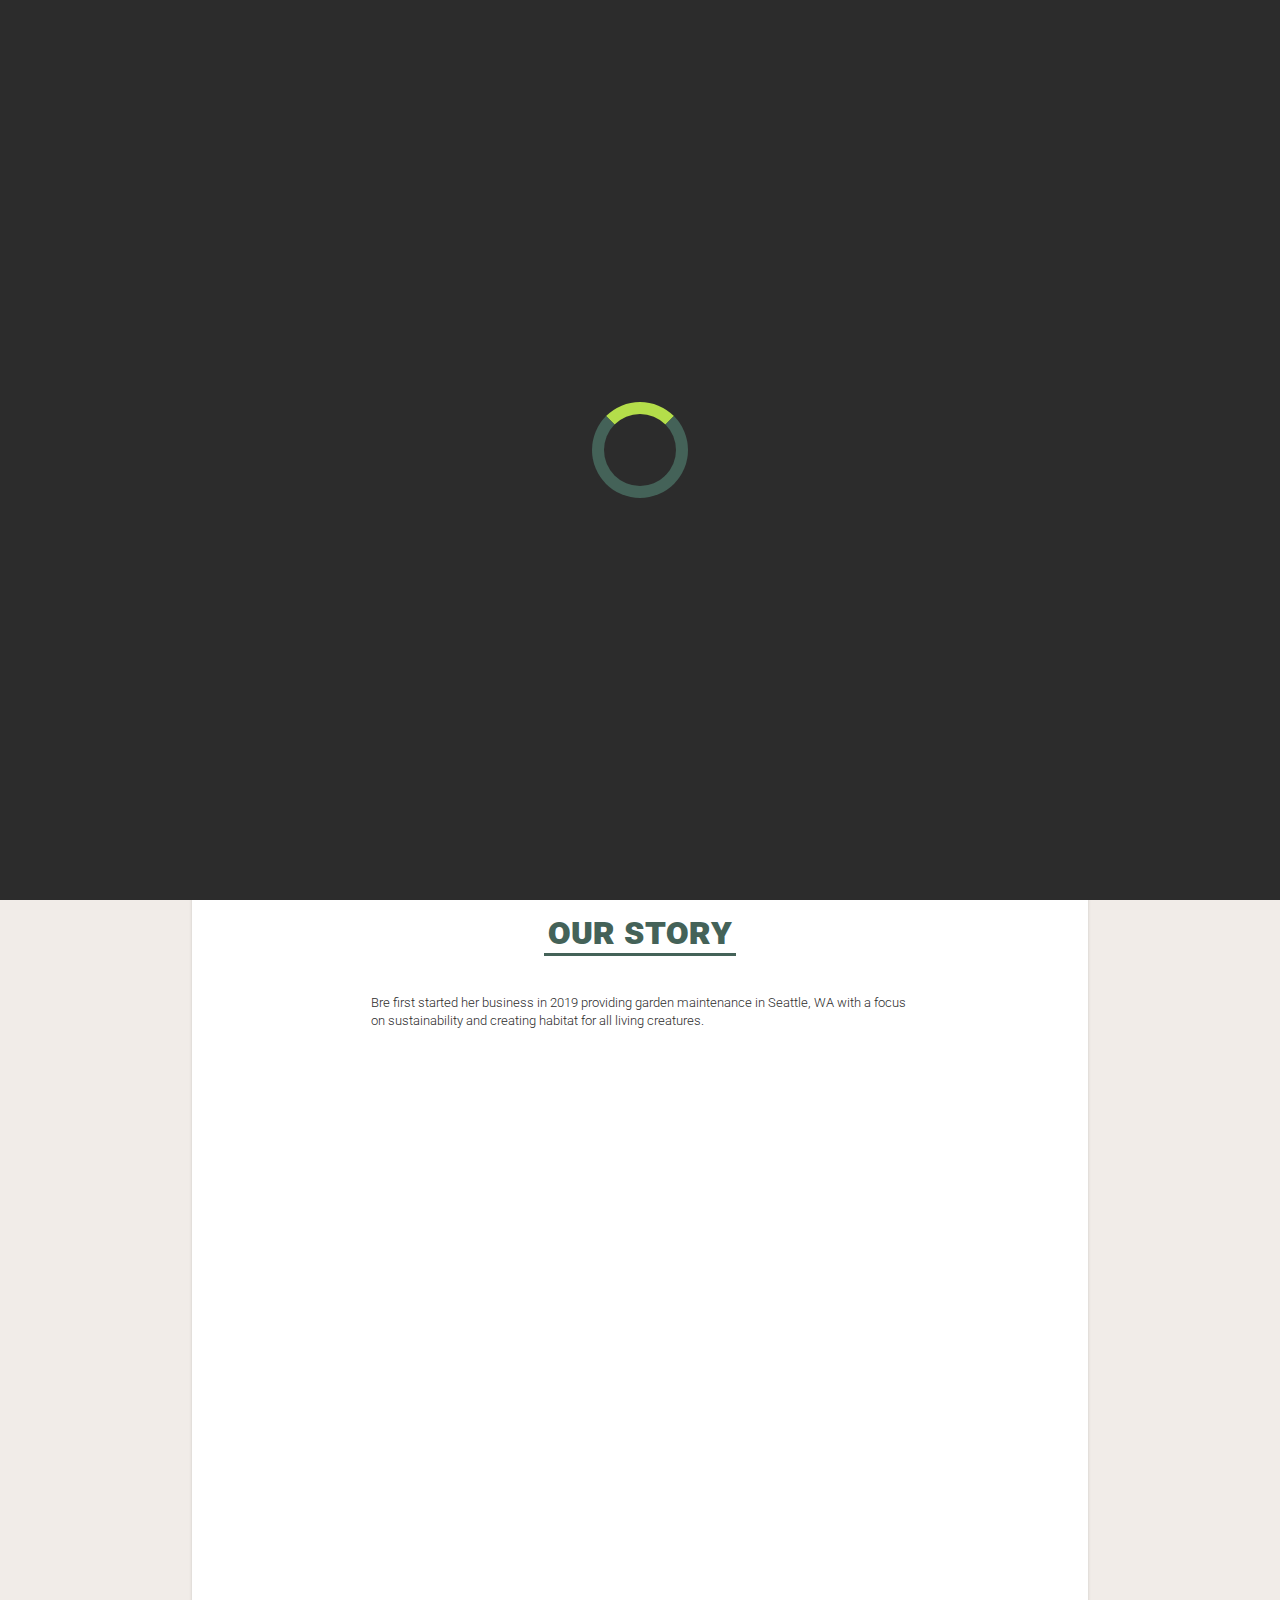
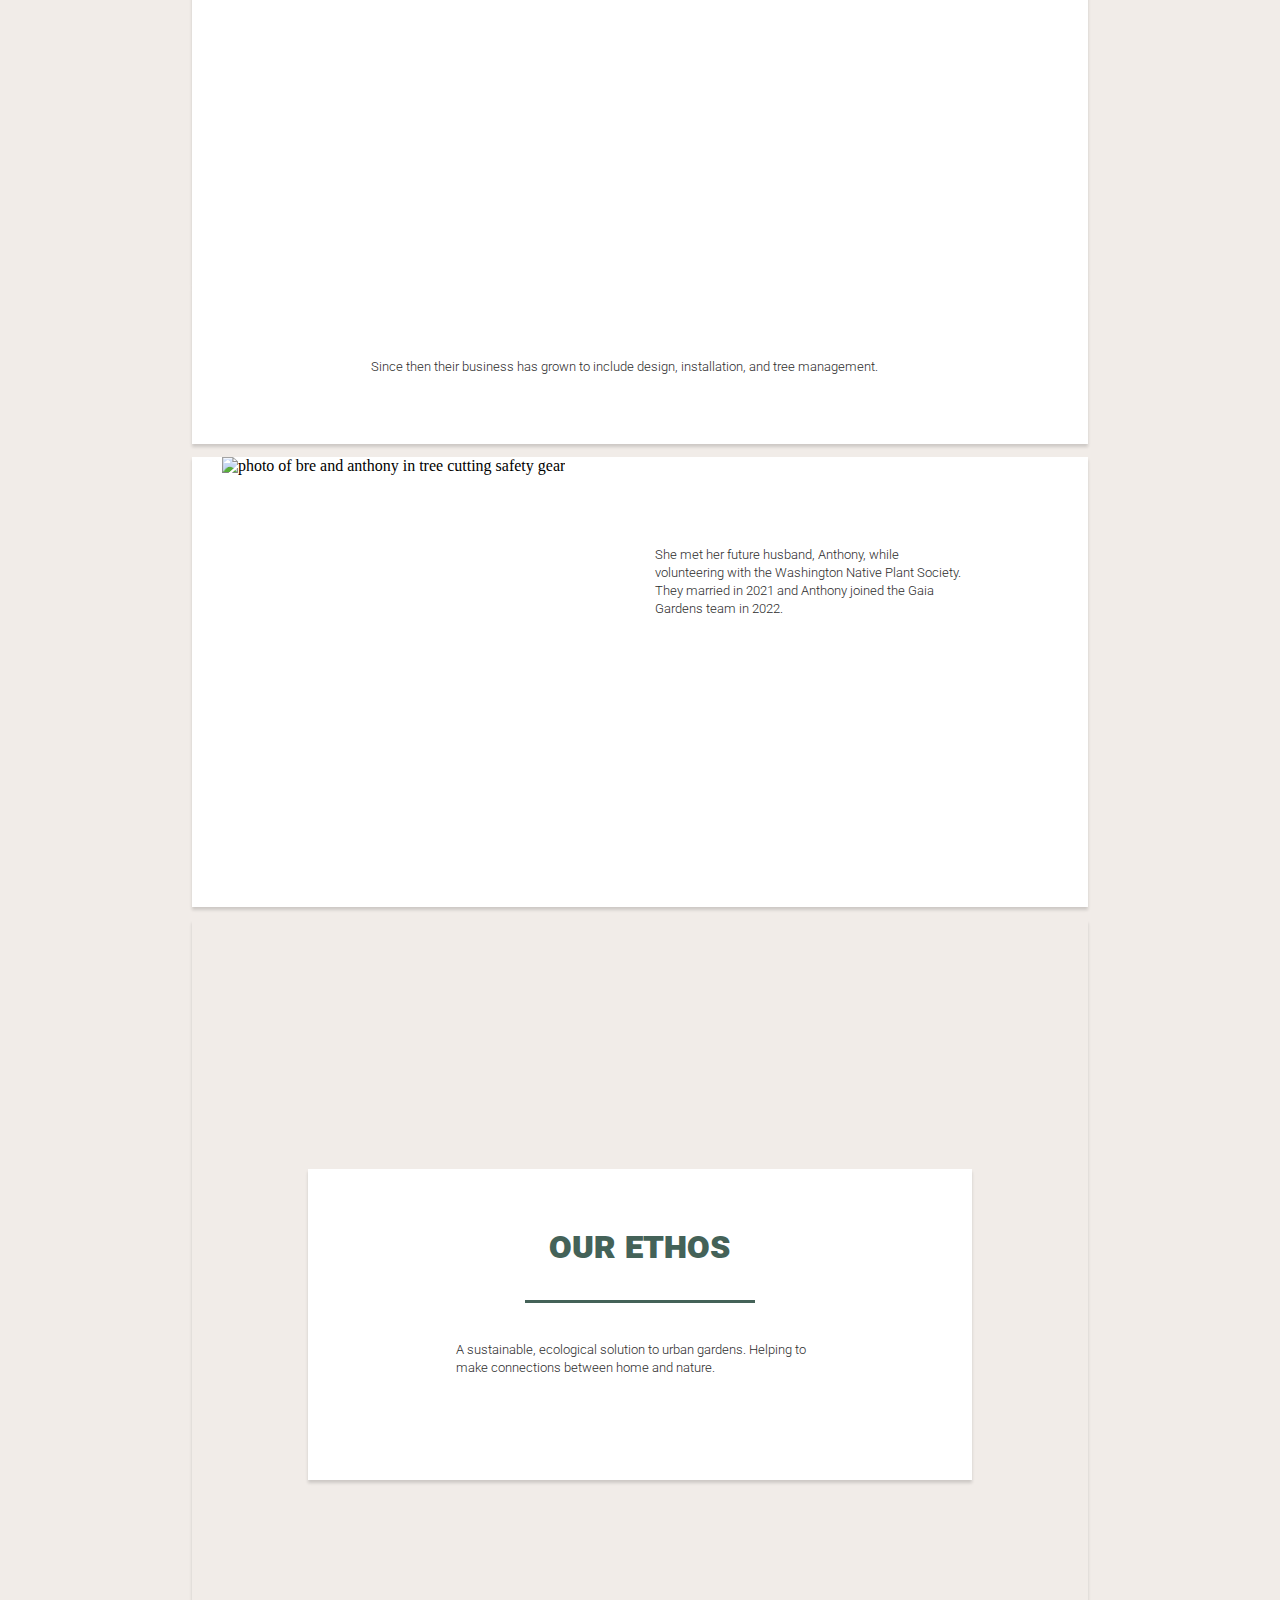
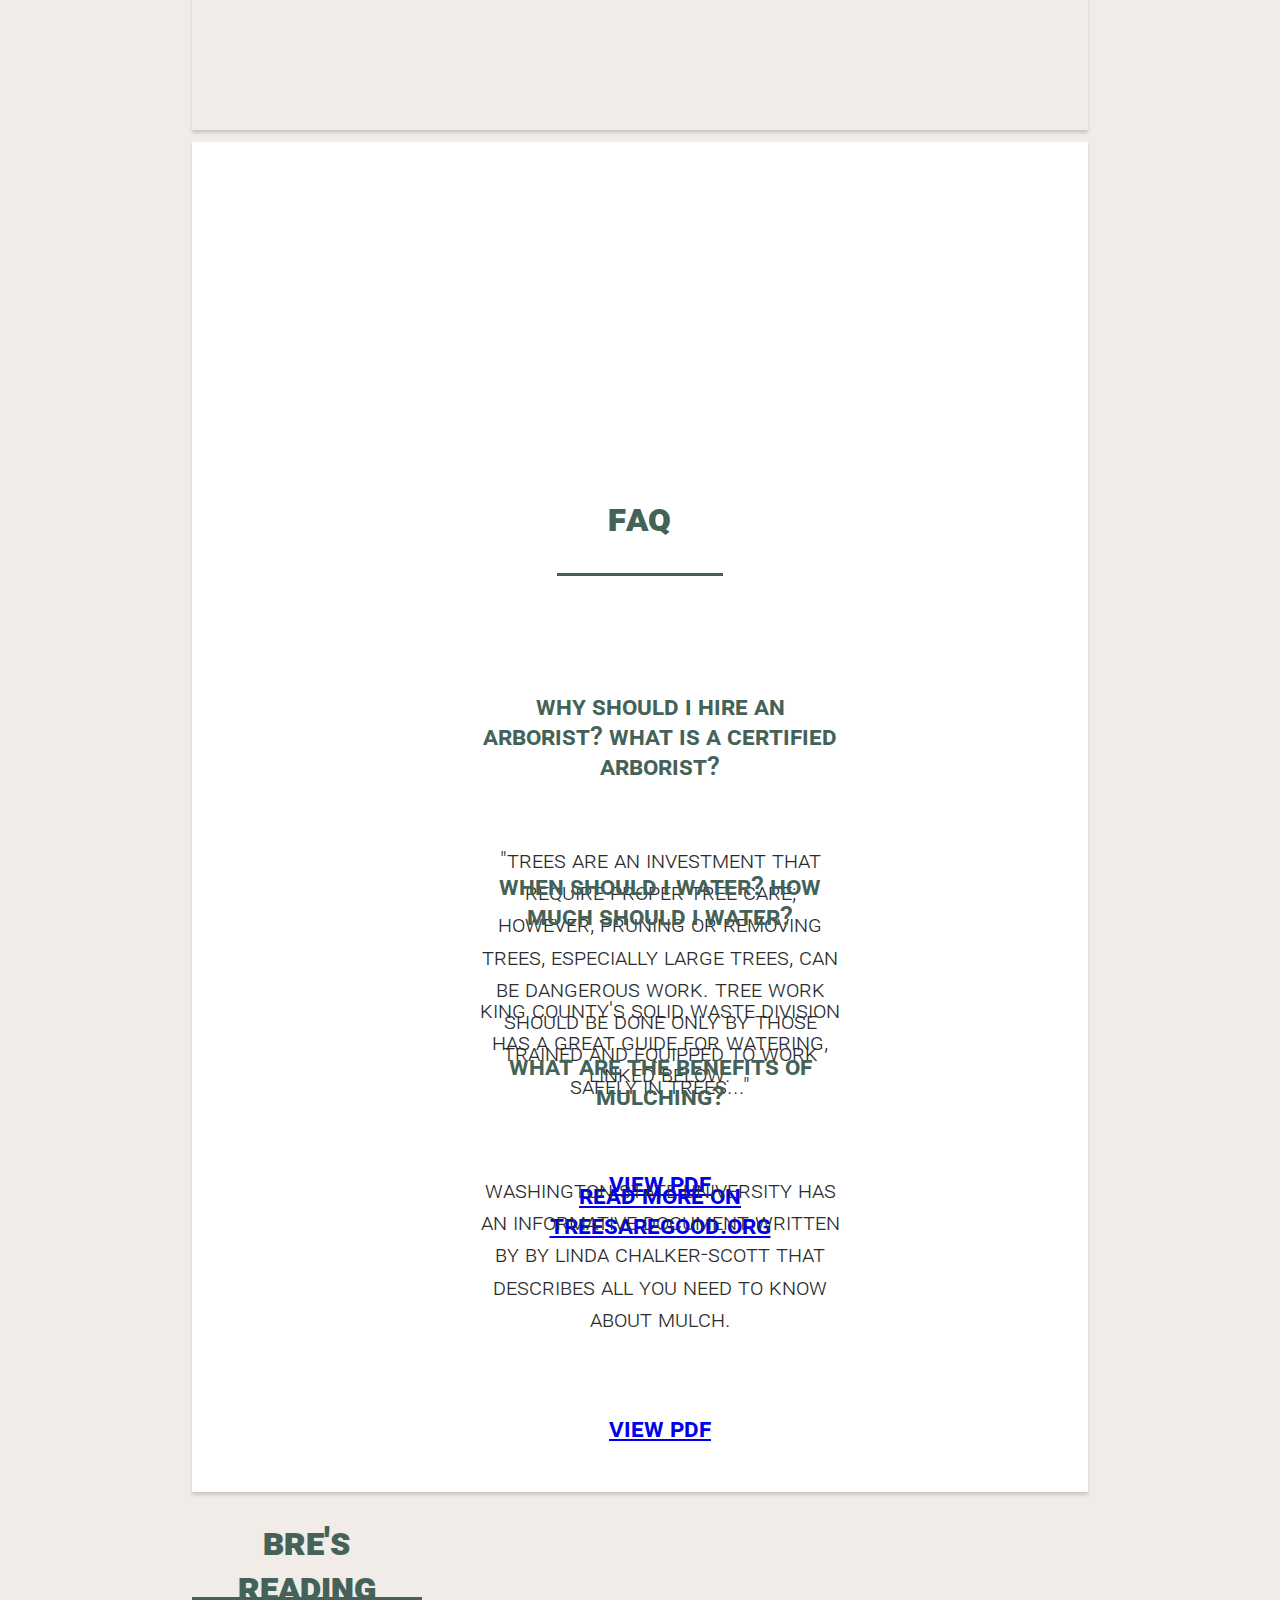
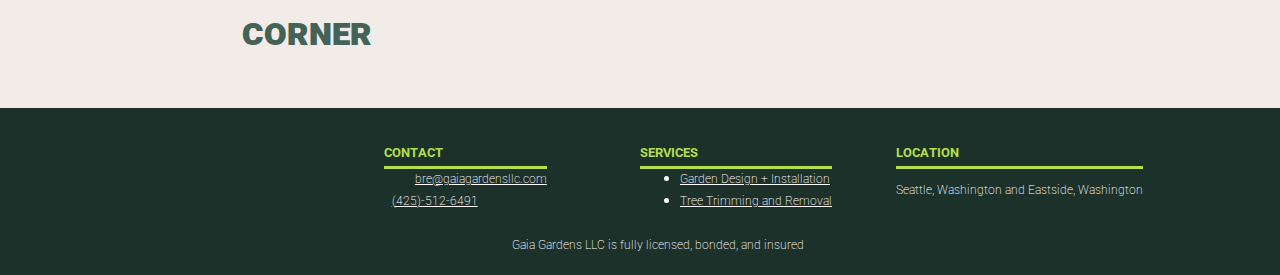
==== commit 16b6f003: "Add files via upload" ====
--- a/about.html
+++ b/about.html
@@ -109,16 +109,19 @@
                         <h2>FAQ</h2>
                         <ul>
                             <li>
-                                <h3>Question #1?:</h3>
-                                <p>Answer #1</p>
+                                <h3>Why should I hire an arborist? What is a certified arborist?</h3>
+                                <p>"Trees are an investment that require proper tree care; however, pruning or removing trees, especially large trees, can be dangerous work. Tree work should be done only by those trained and equipped to work safely in trees..."</p>
+                                <a href="https://www.treesaregood.org/treeowner/whyhireanarborist">Read More On TreesAreGood.org</a>
                             </li>
                             <li>
-                                <h3>Question #2?:</h3>
-                                <p>Answer #2</p>
+                                <h3>When should I water? How much should I water?</h3>
+                                <p>King County's Solid Waste Division has a great guide for watering, linked below.</p>
+                                <a href="https://www.kingcounty.gov/~/media/depts/dnrp/solid-waste/natural-yard-care/documents/When_to_water.ashx?la=en#:~:text=Apply%20no%20more%20than%201,(See%20chart%20below.)&text=It%20is%20equally%20important%20to,roots%20deeper%20into%20the%20soil">View PDF</a>
                             </li>
                             <li>
-                                <h3>Question #3?:</h3>
-                                <p>Answer #3</p>
+                                <h3>What are the benefits of mulching?</h3>
+                                <p>Washington State University has an informative document written by by Linda Chalker-Scott that describes all you need to know about mulch.</p>
+                                <a href="https://res.cloudinary.com/dr3r301ht/image/upload/v1744242539/FS160E_wyvato.pdf">View PDF</a>
                             </li>
                         </ul>
                     </div>
